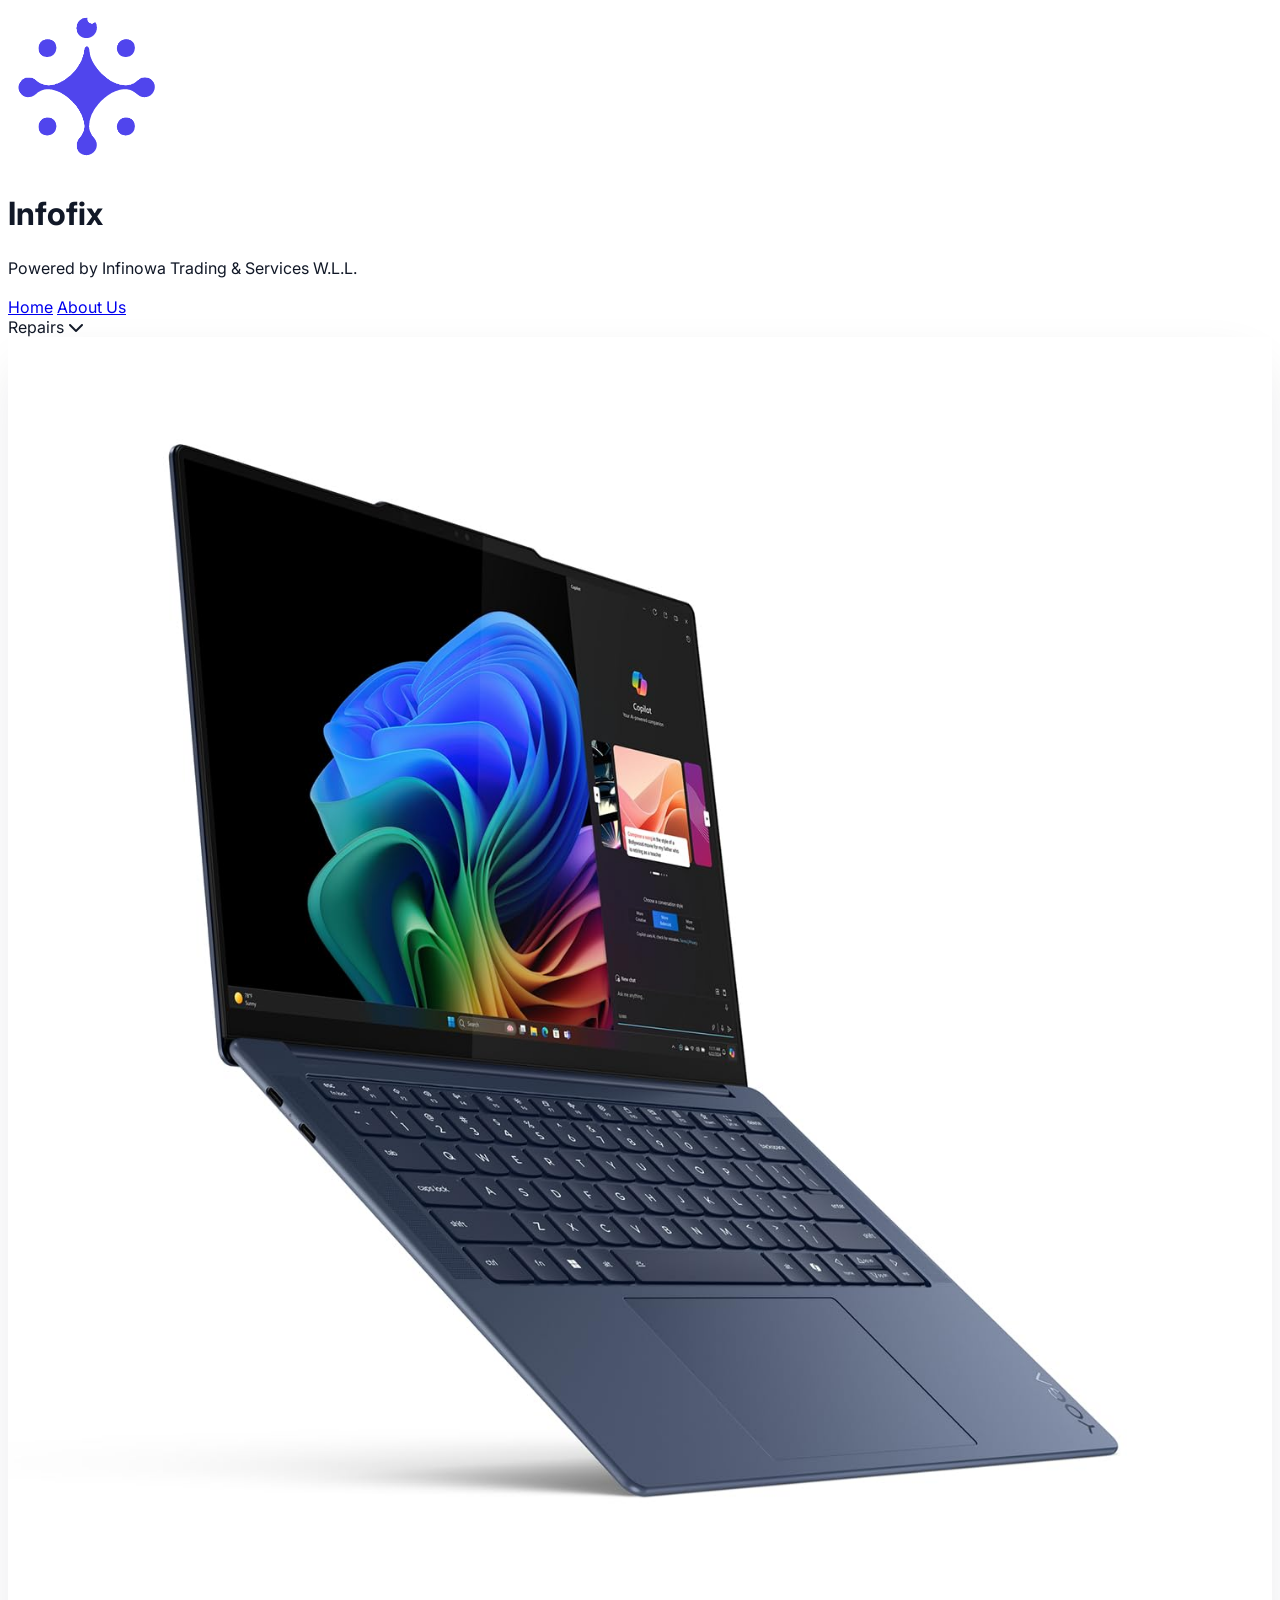
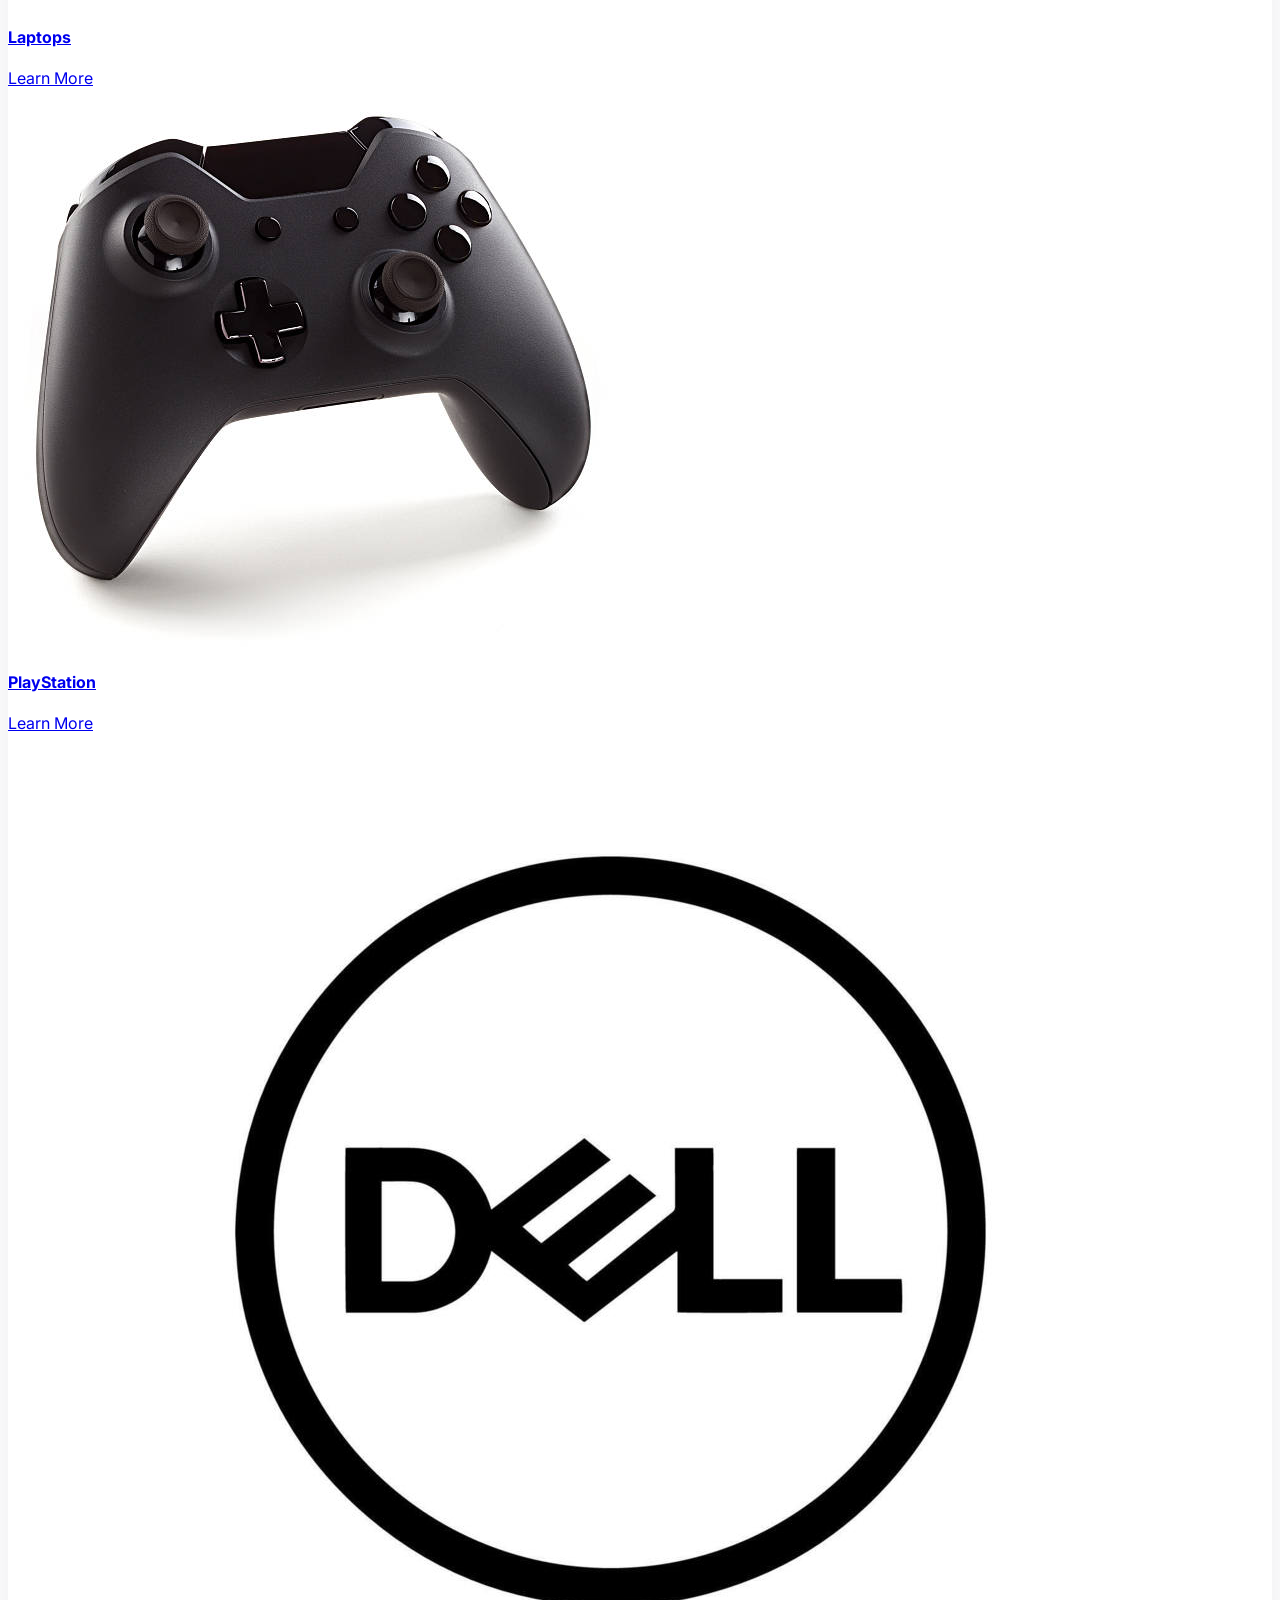
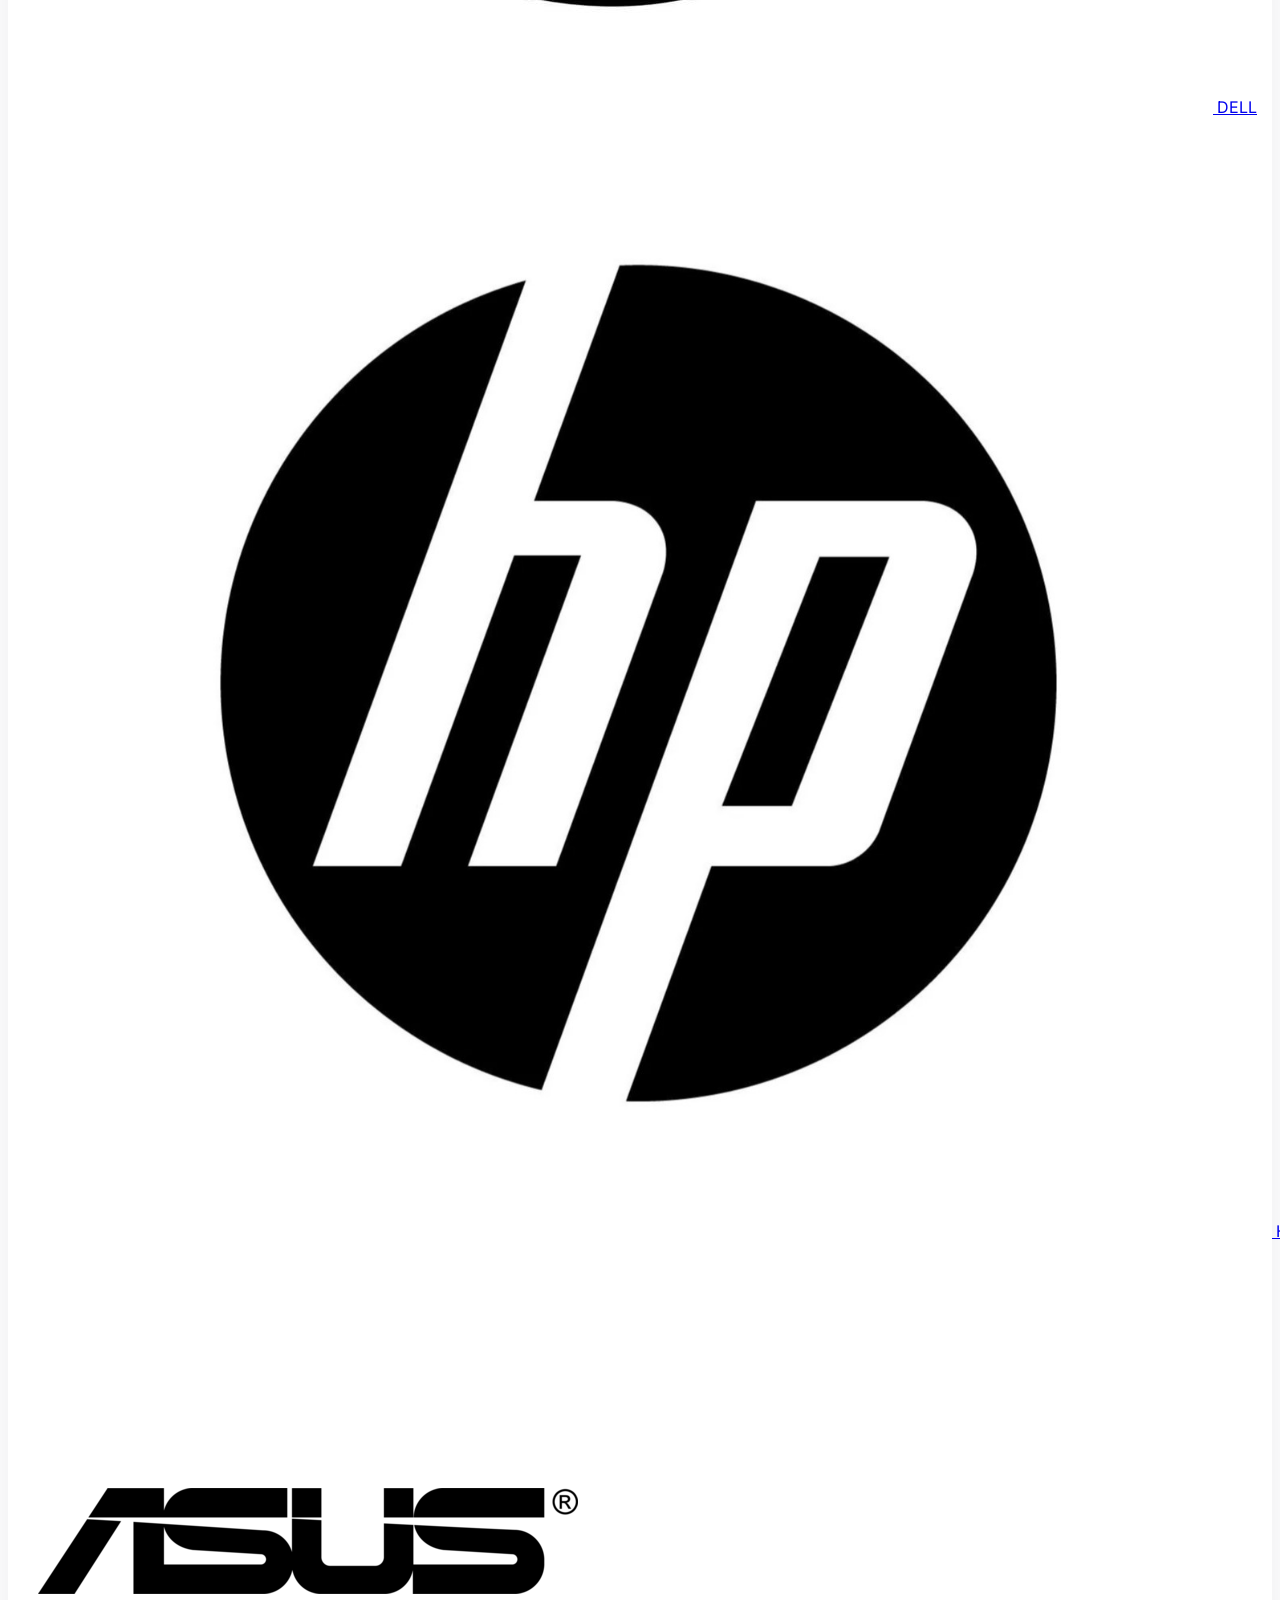
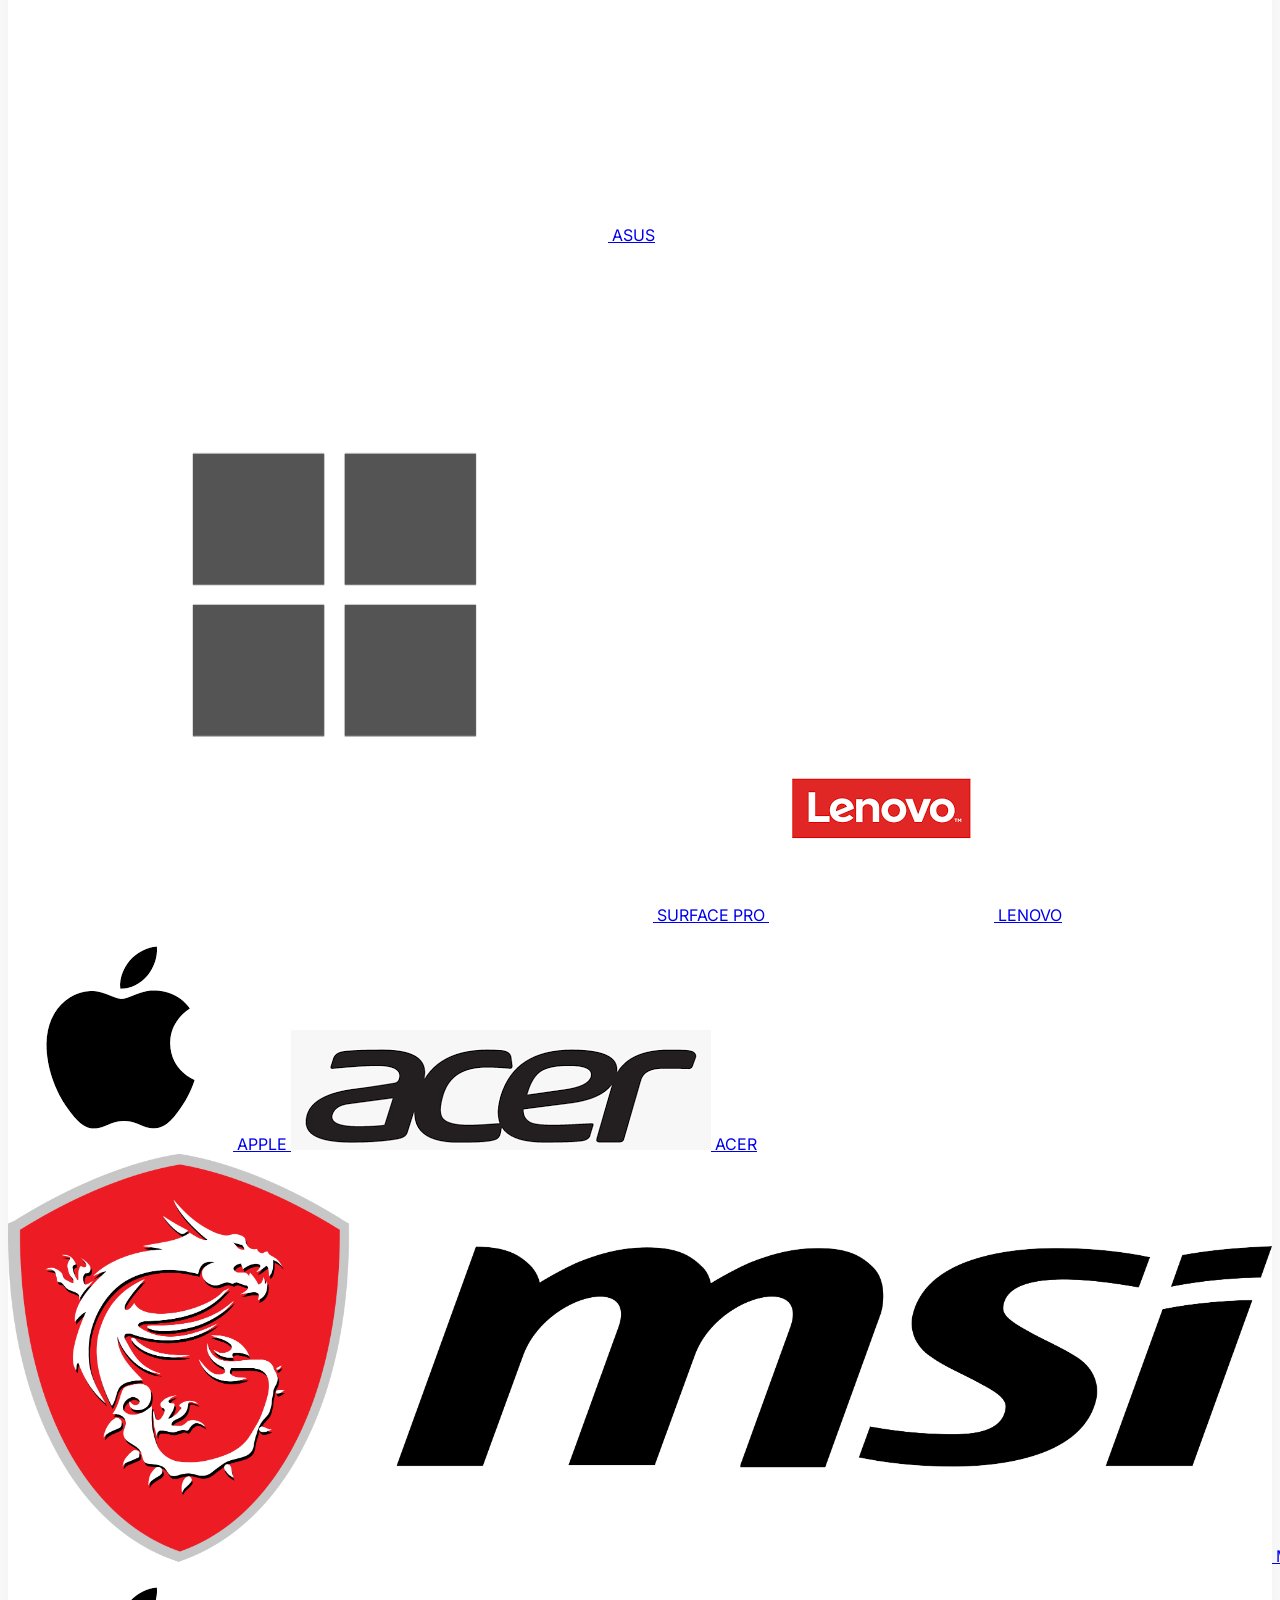
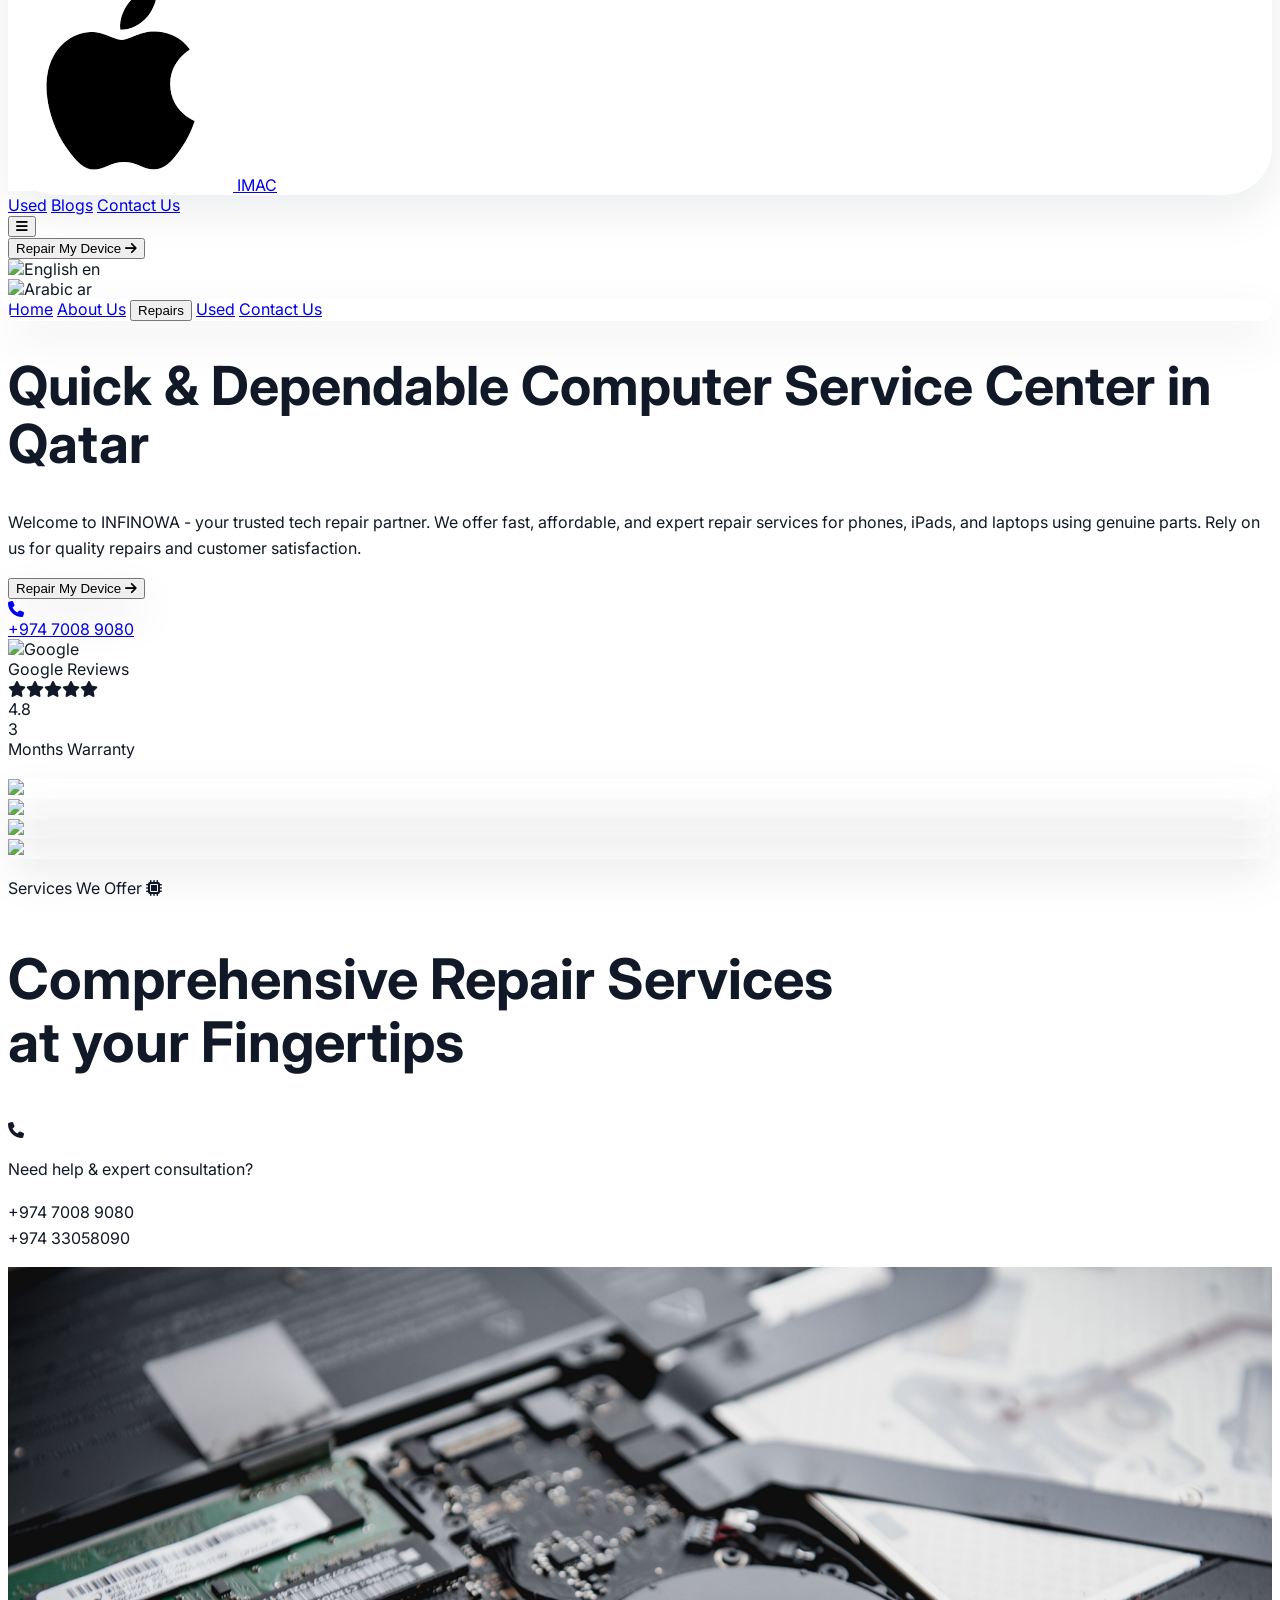
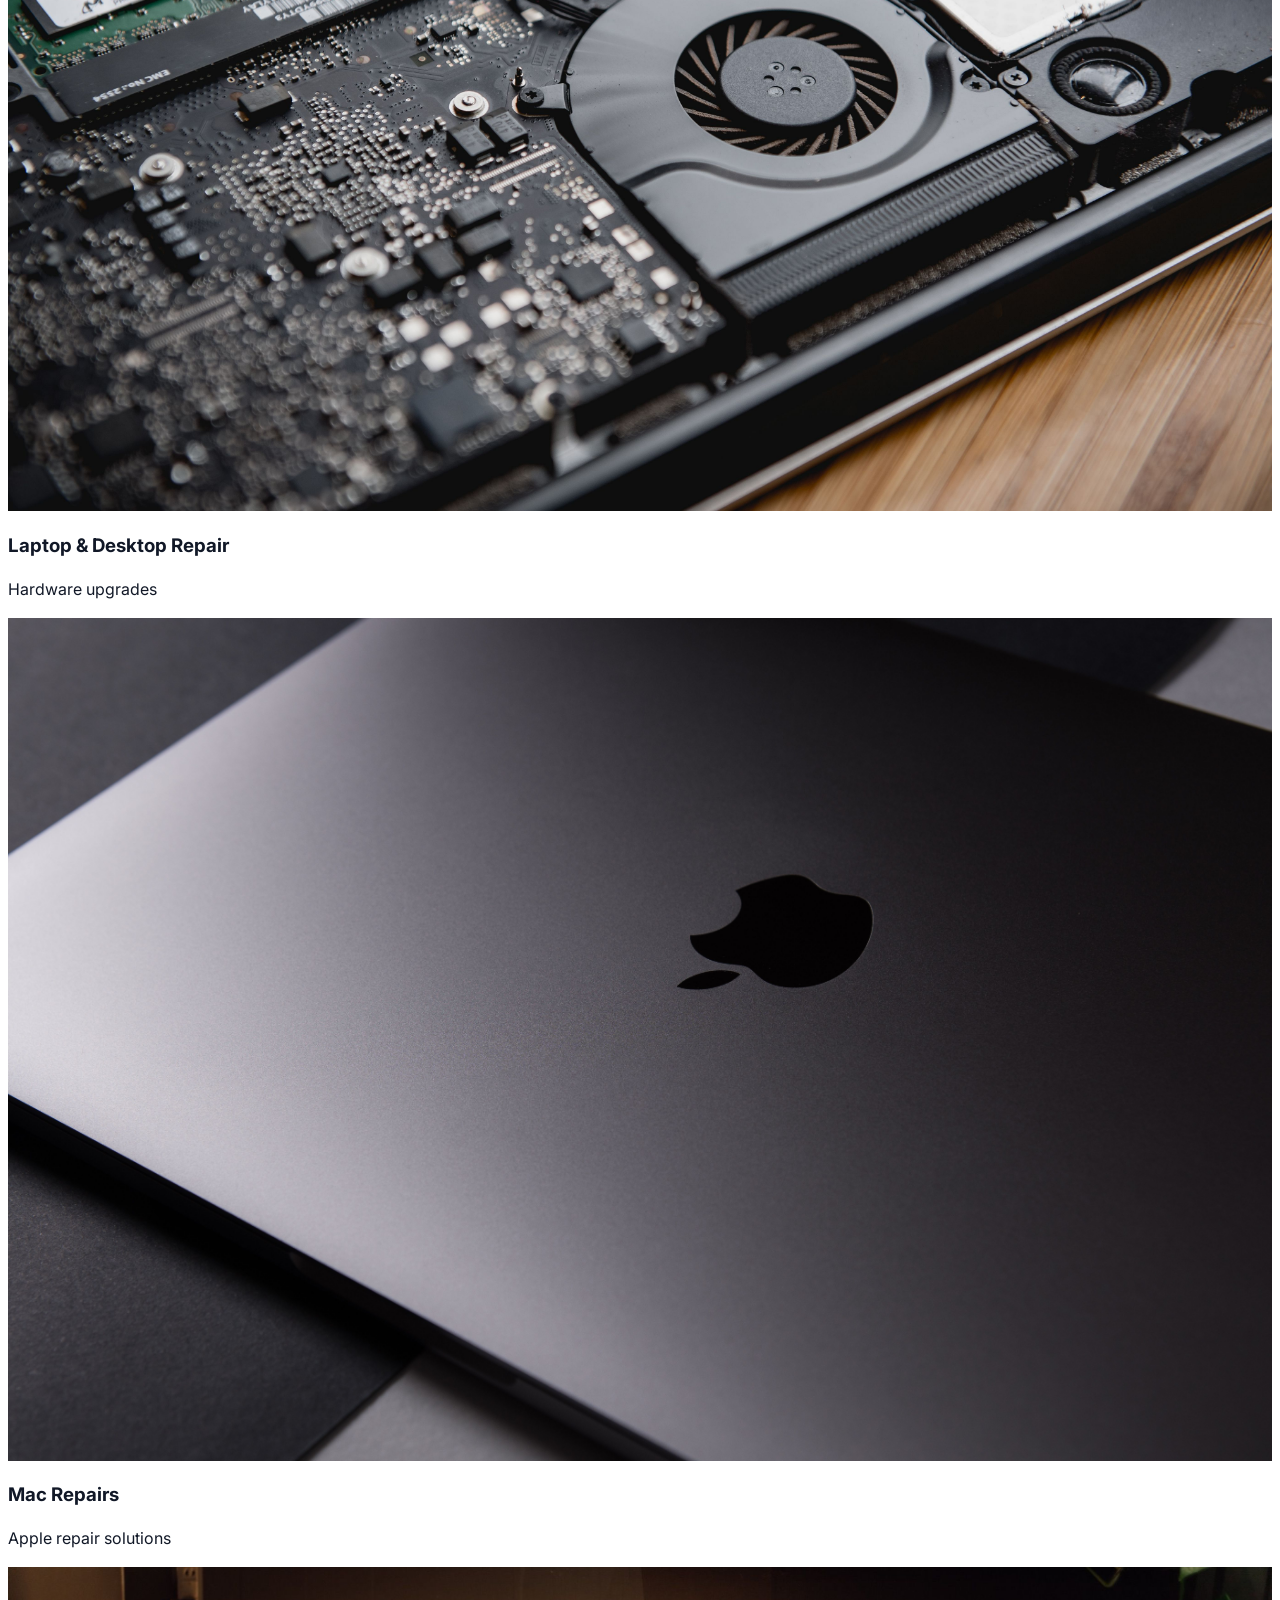
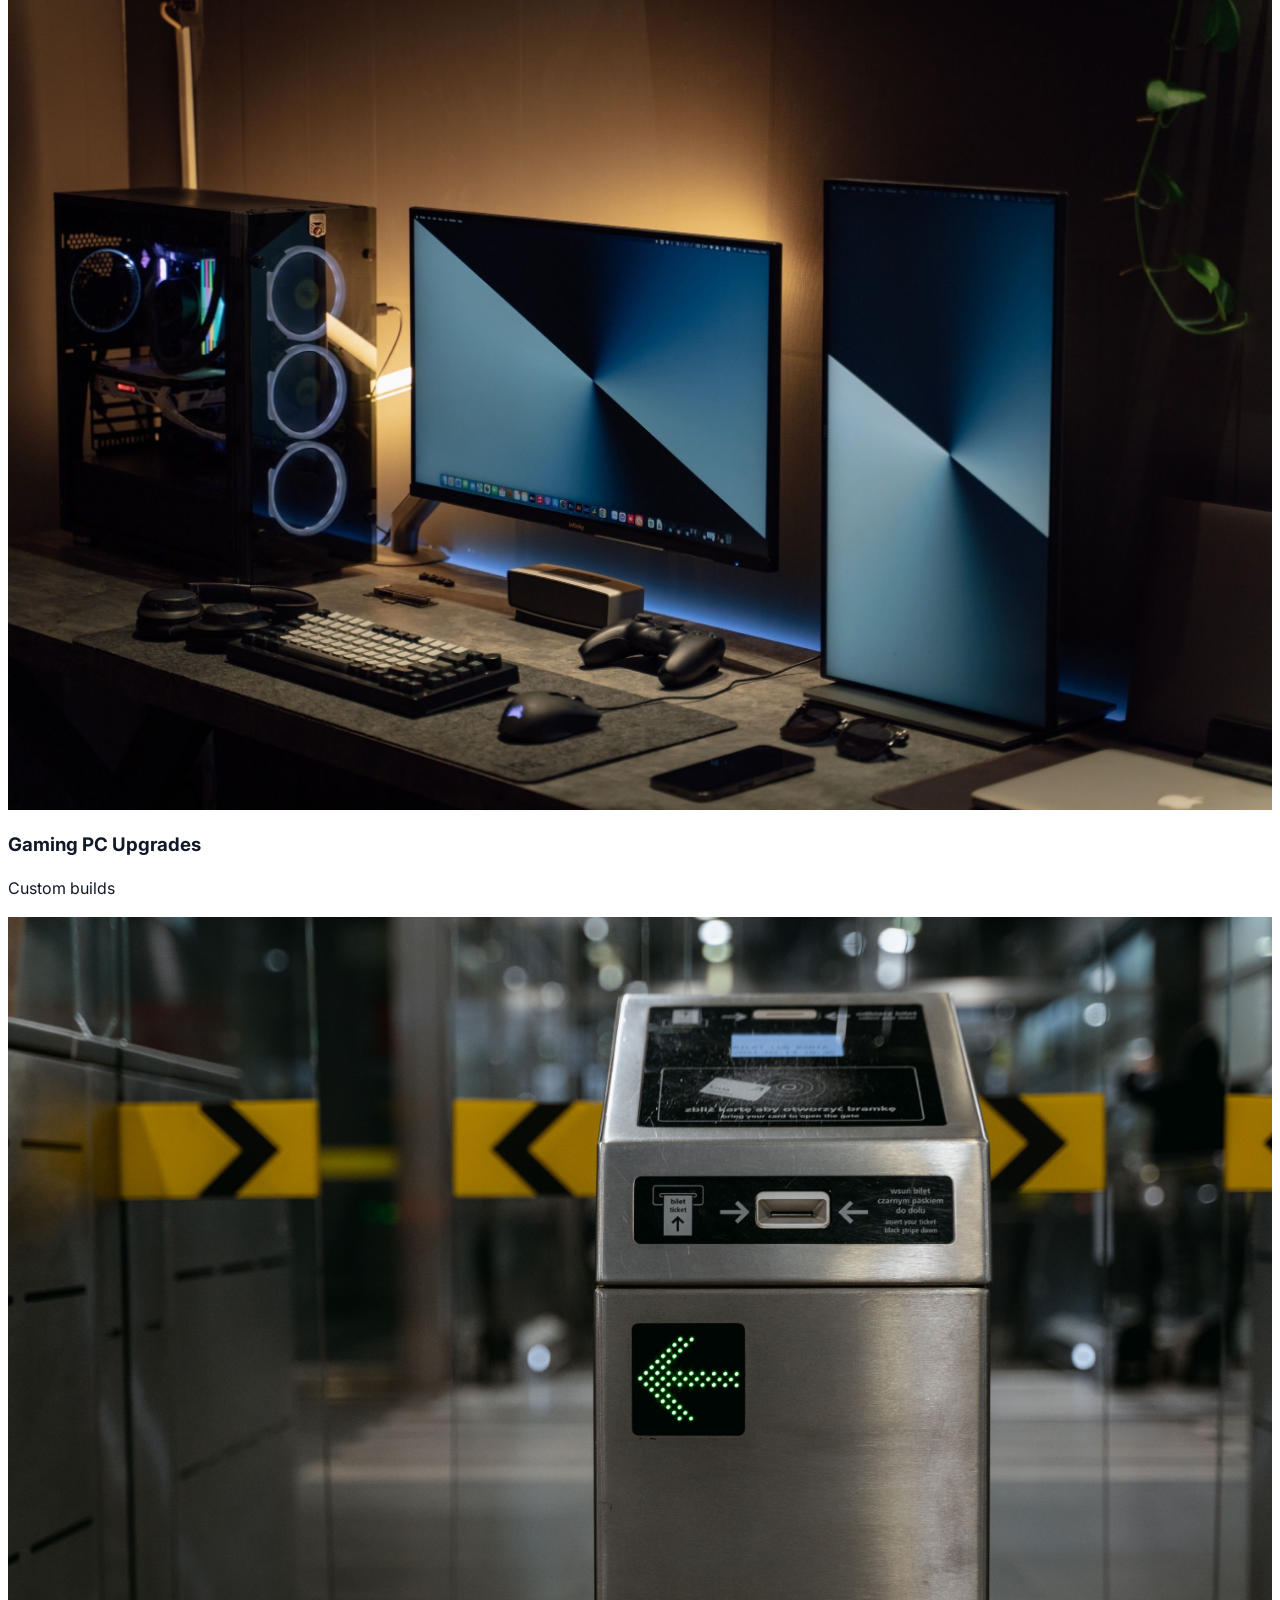
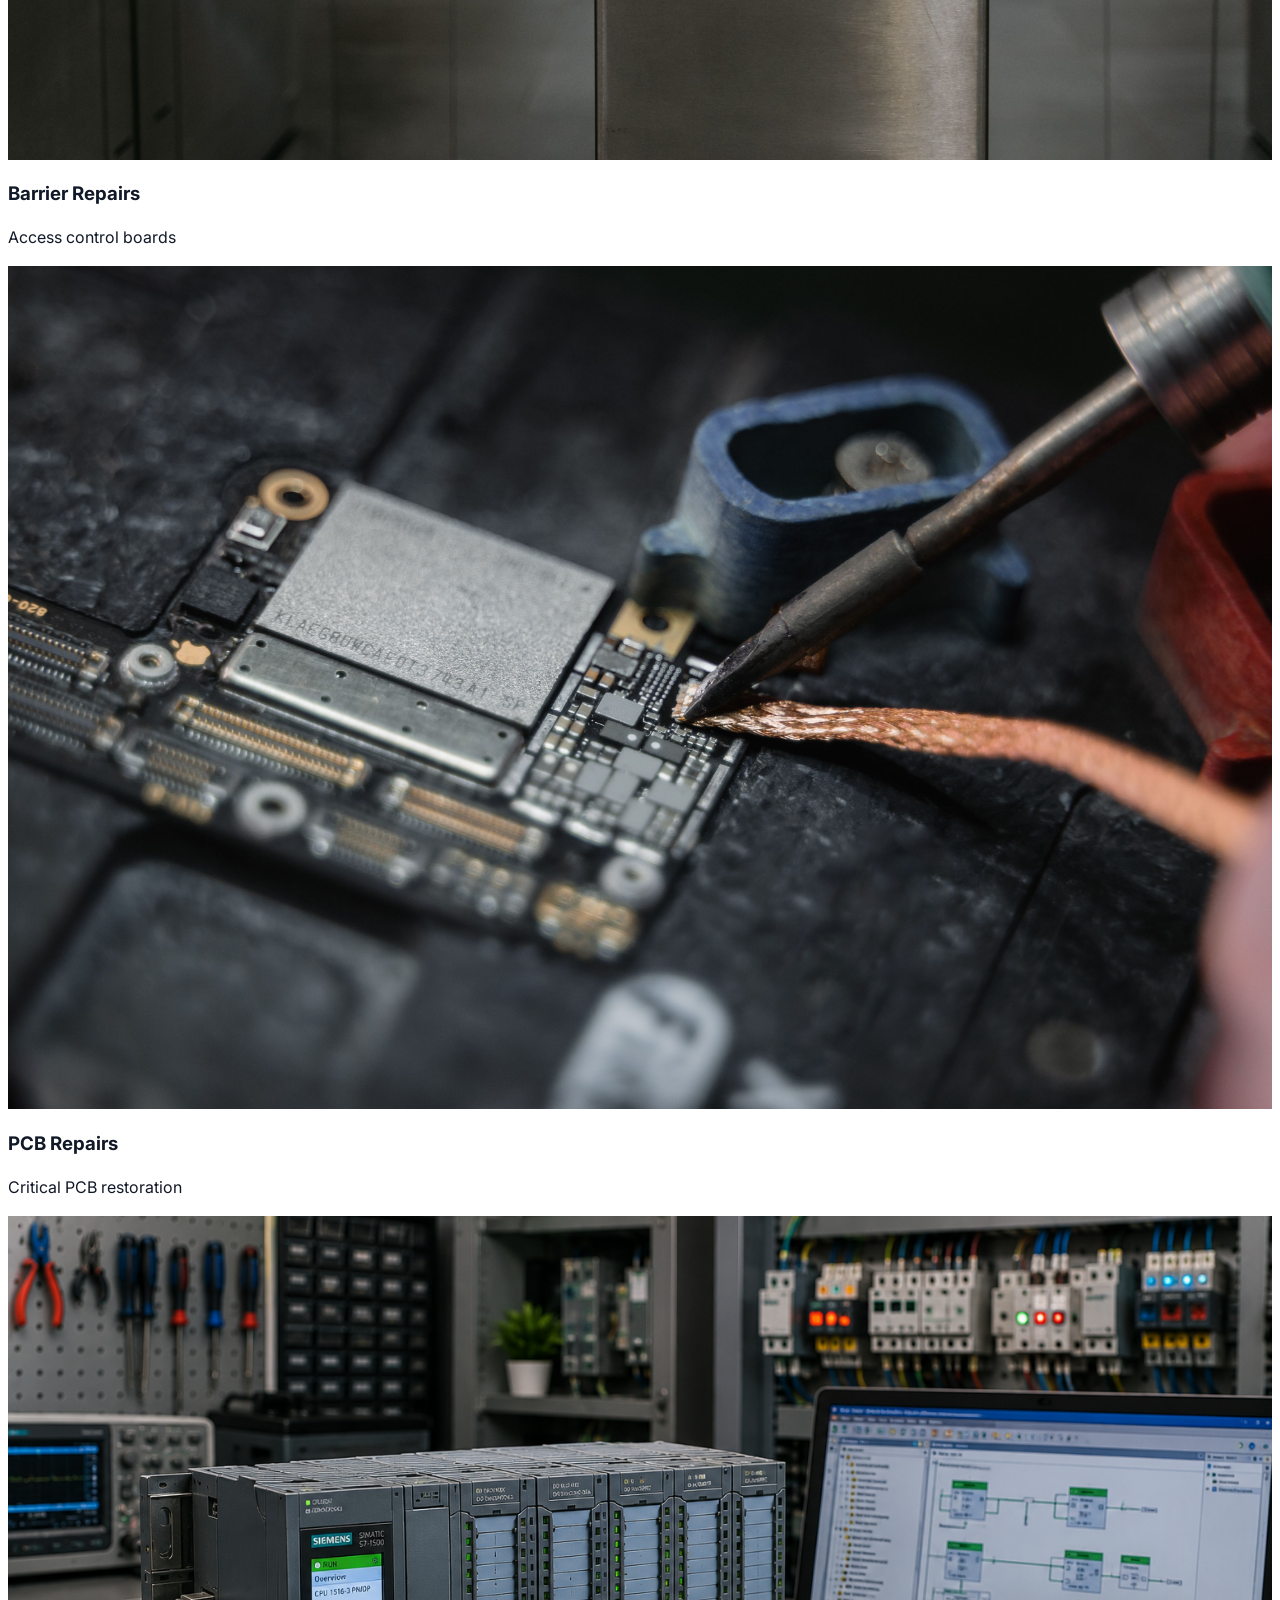
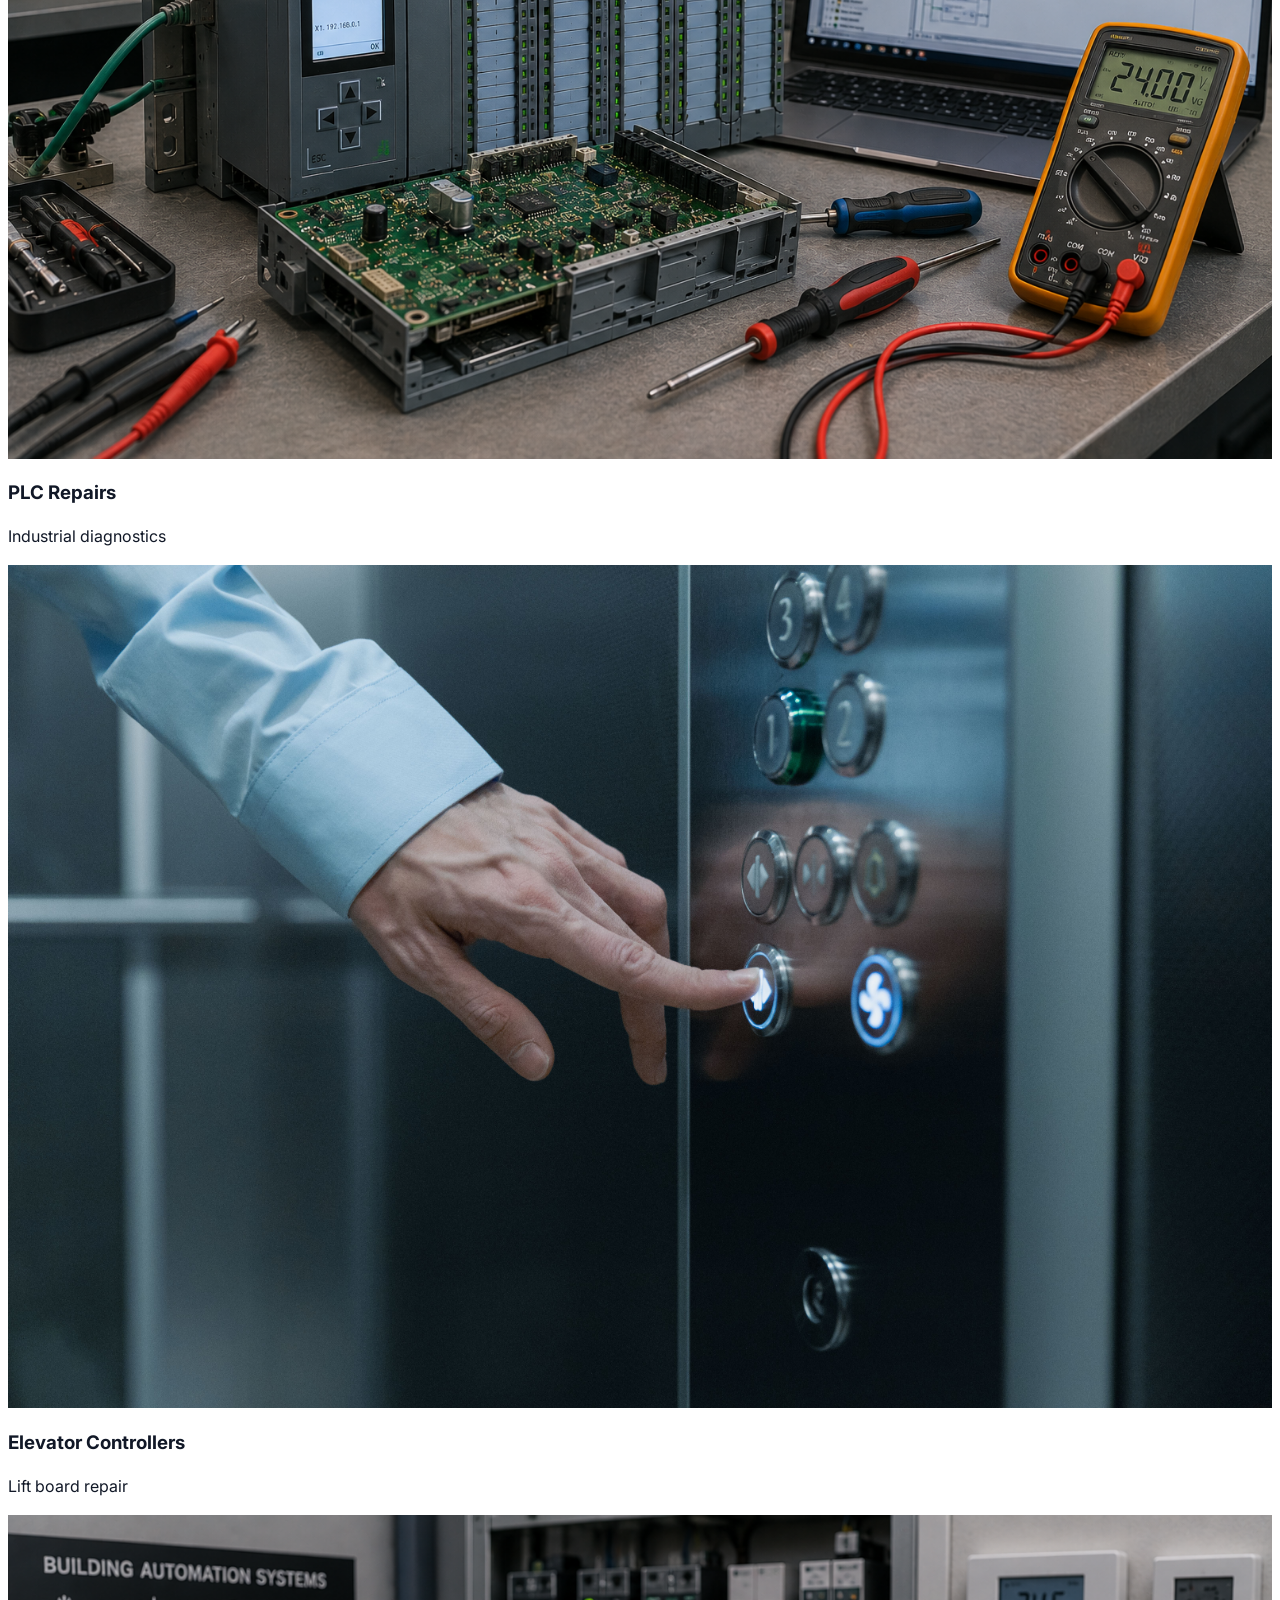
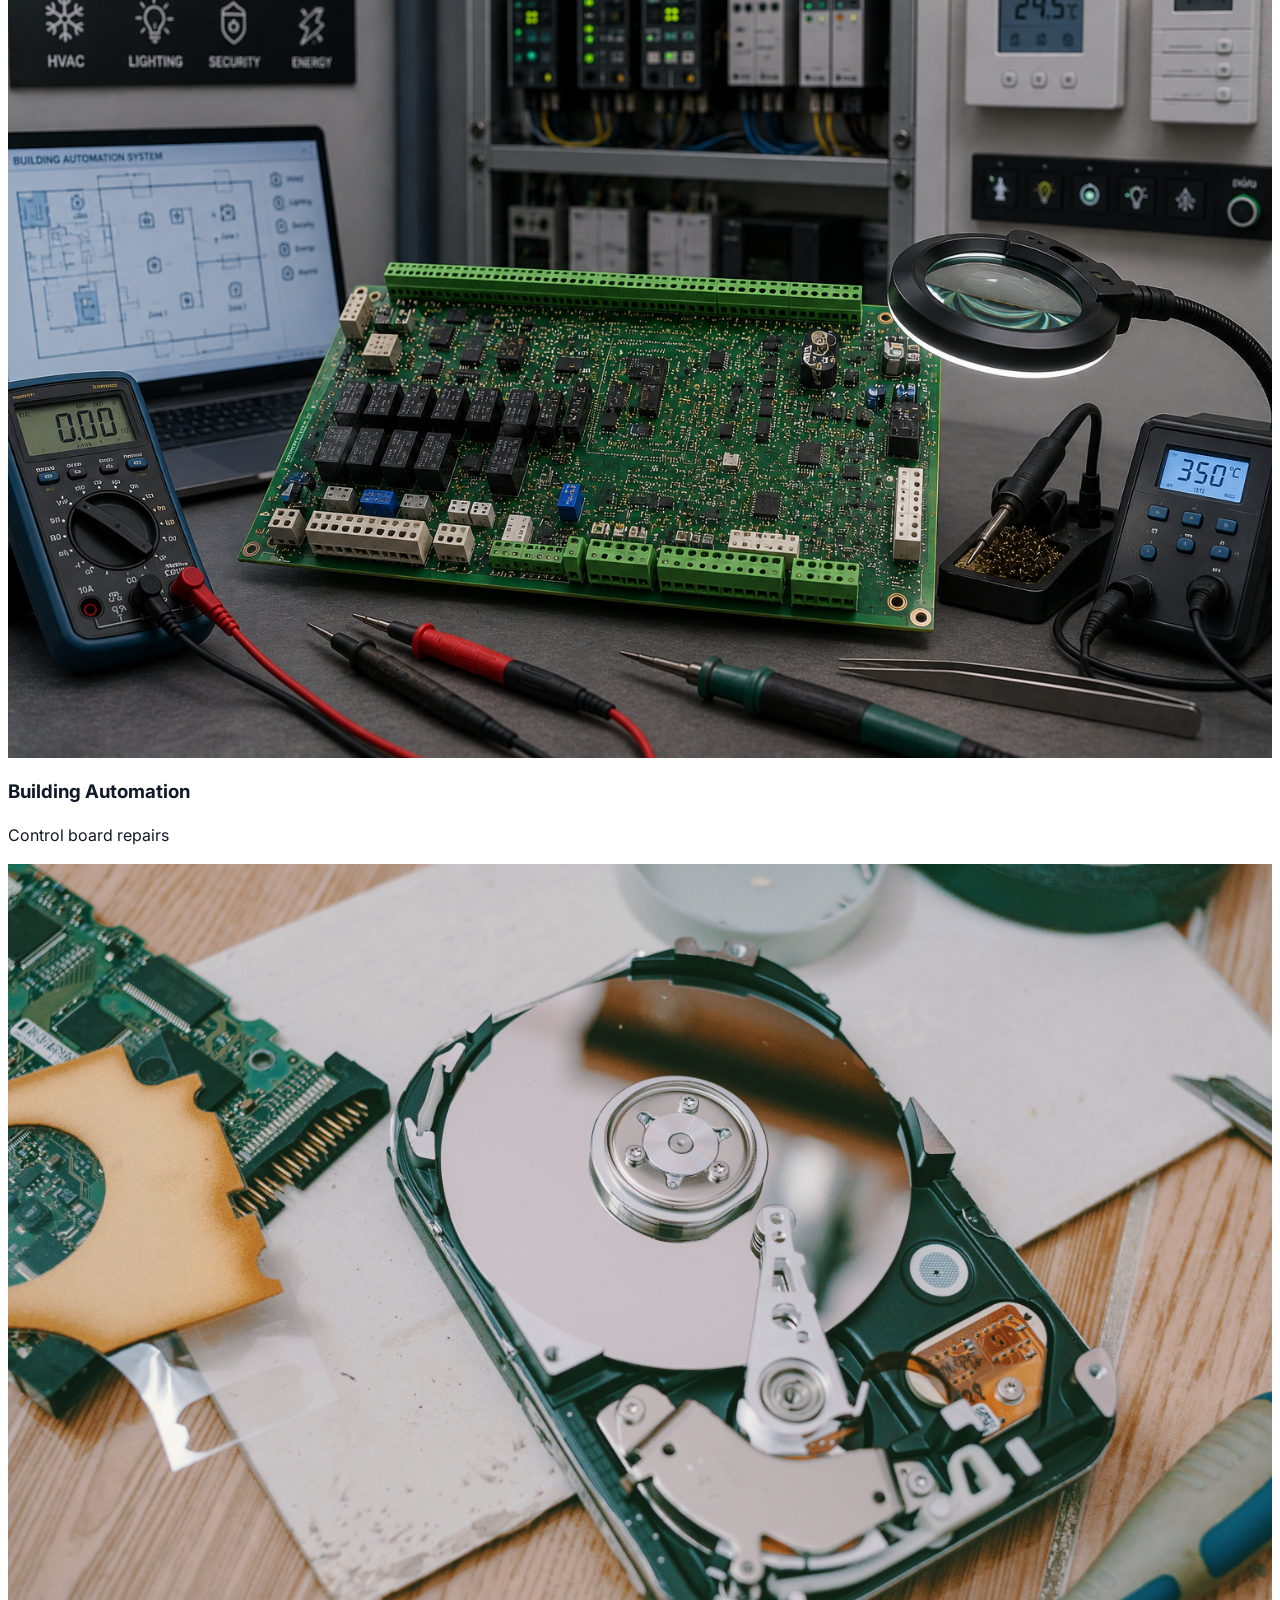
==== index.html @ c25133d2 "after the correction documents" ====
<!DOCTYPE html>
<html lang="en">
<head>
    <link href="https://fonts.googleapis.com/css2?family=Poppins:wght@300;400;500;600;700&display=swap" rel="stylesheet">
    <meta charset="UTF-8">
    <meta name="viewport" content="width=device-width, initial-scale=1.0">
    <title>INFINOWA - Tech Repair Solutions in Qatar</title>
    <script src="https://cdn.tailwindcss.com"></script>
    <link rel="stylesheet" href="https://cdnjs.cloudflare.com/ajax/libs/font-awesome/6.4.0/css/all.min.css">
    <link href="https://fonts.googleapis.com/css2?family=Inter:wght@300;400;600;700;800&display=swap" rel="stylesheet">
    <link rel="icon" type="image/png" href="image/logo.png">
    <script>
        tailwind.config = {
            theme: {
                extend: {
                    colors: {
                        primary: '#4F46E5', // Indigo
                        dark: '#111827',    // Slate Dark
                    }
                }
            }
        }
    </script>
    <style>
        body {
            font-family: 'Inter', sans-serif;
            color: #111827;
            scroll-behavior: smooth;
        }
        .btn-hover:hover {
            filter: brightness(1.1);
            transform: translateY(-1px);
        }
        /* Custom curve for the process section */
        .process-line {
            position: absolute;
            width: 100%;
            height: 100px;
            z-index: -1;
        }
        .faq-item:hover .faq-icon {
            transform: rotate(180deg);
        }
        .faq-icon {
            transition: transform 0.3s ease;
        }
    </style>
    <link rel="stylesheet" href="responsive.css">
</head>
<body class="bg-white overflow-x-hidden">

    <!-- Navigation -->
    <header class="w-full py-4 px-6 md:px-12 flex items-center justify-between bg-white sticky top-0 z-50 shadow-sm">
        <div class="flex items-center">
            <div class="flex items-center gap-2">
        <!-- Logo Image -->
        <img 
            src="image/logo.png" 
            alt="INFINOWA Logo" 
            class="w-16 h-16 object-contain"
        />
<div class="flex flex-col">
    <h1 class="font-[Poppins] text-[42px] font-semibold tracking-[-1px] text-slate-900 leading-none">
        Infofix
    </h1>
    <p class="font-[Poppins] text-xs text-slate-500 mt-1">
        Powered by Infinowa Trading & Services W.L.L.
    </p>
</div>
            </div>
        </div>

        <nav class="hidden lg:flex items-center space-x-8 font-semibold text-sm uppercase text-slate-600">
            <a href="#" class="hover:text-primary transition-colors">Home</a>
            <a href="about.html" class="hover:text-primary transition-colors">About Us</a>
            <div class="relative group cursor-pointer">
                <span class="hover:text-primary transition-colors">Repairs <i class="fa-solid fa-chevron-down text-[10px] ml-1"></i></span>
            </div>
            <a href="used.html" class="hover:text-primary transition-colors">Used</a>
            <a href="blog.html" class="hover:text-primary transition-colors">Blogs</a>
            <a href="contact.html" class="hover:text-primary transition-colors">Contact Us</a>
        </nav>

        <div class="flex items-center space-x-4">
            <button class="bg-primary text-white px-6 py-2.5 rounded-full font-bold text-sm btn-hover transition-all flex items-center shadow-lg shadow-indigo-100">
                Repair My Device <i class="fa-solid fa-arrow-right ml-2 text-xs"></i>
            </button>
            <div class="hidden sm:flex items-center space-x-3 text-xs font-bold border-l pl-4">
                <div class="flex flex-col items-center cursor-pointer">
                    <img src="https://flagcdn.com/w20/gb.png" alt="English" class="w-5 h-3 object-cover rounded-sm">
                    <span class="mt-1 text-dark">en</span>
                </div>
                <div class="flex flex-col items-center cursor-pointer opacity-40">
                    <img src="https://flagcdn.com/w20/qa.png" alt="Arabic" class="w-5 h-3 object-cover rounded-sm">
                    <span class="mt-1 text-dark">ar</span>
                </div>
            </div>
        </div>
    </header>

    <!-- Hero Section -->
    <main class="max-w-7xl mx-auto px-6 md:px-12 py-12 md:py-15 flex flex-col lg:flex-row items-center gap-12 border-b border-slate-100">
        <div class="w-full lg:w-1/2 space-y-8">
            <h1 class="text-5xl md:text-6xl font-extrabold leading-[1.1] tracking-tight text-dark">
                Quick & <span class="text-primary">Dependable</span> 
                Computer Service Center in Qatar 
                <span class="text-primary"></span>
            </h1>
            <p class="text-slate-500 text-lg leading-relaxed max-w-xl">
                Welcome to INFINOWA - your trusted tech repair partner. We offer fast, affordable, and expert repair services for phones, iPads, and laptops using genuine parts. Rely on us for quality repairs and customer satisfaction.
            </p>
           <div class="hero-buttons flex flex-wrap items-center gap-4">
                <button class="bg-primary text-white px-8 py-4 rounded-full font-bold text-lg btn-hover transition-all flex items-center shadow-xl shadow-indigo-200">
                    Repair My Device <i class="fa-solid fa-arrow-right ml-3 text-sm"></i>
                </button>
                <a href="tel:++97470089080" class="flex items-center bg-slate-100 px-6 py-4 rounded-full font-bold text-lg hover:bg-slate-200 transition-colors text-dark">
                    <div class="w-10 h-10 bg-white rounded-full flex items-center justify-center mr-3 shadow-sm">
                        <i class="fa-solid fa-phone text-primary text-sm"></i>
                    </div>
                    +974 7008 9080
                </a>
            </div>
           <div class="hero-badges flex flex-wrap items-center gap-8 pt-4">
                <div class="flex items-center gap-3">
                    <img src="https://upload.wikimedia.org/wikipedia/commons/c/c1/Google_%22G%22_logo.svg" alt="Google" class="w-10 h-10">
                    <div>
                        <div class="text-xs font-bold text-slate-400 uppercase tracking-wider">Google Reviews</div>
                        <div class="flex items-center gap-1">
                            <div class="flex text-primary text-sm">
                                <i class="fa-solid fa-star"></i><i class="fa-solid fa-star"></i><i class="fa-solid fa-star"></i><i class="fa-solid fa-star"></i><i class="fa-solid fa-star"></i>
                            </div>
                            <span class="font-bold text-dark ml-1">4.8</span>
                        </div>
                    </div>
                </div>
                <div class="flex items-center bg-dark rounded-full overflow-hidden border-2 border-primary">
                    <div class="warranty-number bg-primary px-4 py-2 flex items-center">
                        <span class="text-white font-black text-2xl italic">3</span>
                    </div>
                    <div class="px-4 py-2 flex items-center gap-2">
                        <div class="flex flex-col">
                            <span class="text-primary text-[10px] font-bold uppercase leading-none tracking-widest">Months</span>
                            <span class="text-white text-sm font-black uppercase leading-none tracking-tighter">Warranty</span>
                        </div>
                        <i class="fa-solid fa-shield-check text-primary ml-1"></i>
                    </div>
                </div>
            </div>
        </div>
        <div class="w-full lg:w-1/2 grid grid-cols-2 gap-4 h-[500px] md:h-[600px]">
            <div class="space-y-4 flex flex-col h-full">
                <div class="h-1/3 w-full rounded-[2.5rem] overflow-hidden shadow-2xl border-4 border-white">
                    <img src="https://images.unsplash.com/photo-1597733336794-12d05021d510?auto=format&fit=crop&q=80&w=600" class="w-full h-full object-cover">
                </div>
                <div class="h-2/3 w-full rounded-[2.5rem] overflow-hidden shadow-2xl border-4 border-white">
                    <img src="https://images.unsplash.com/photo-1581092160562-40aa08e78837?auto=format&fit=crop&q=80&w=600" class="w-full h-full object-cover">
                </div>
            </div>
            <div class="space-y-4 flex flex-col h-full pt-12">
                <div class="h-2/3 w-full rounded-[2.5rem] overflow-hidden shadow-2xl border-4 border-white">
                    <img src="https://images.unsplash.com/photo-1620283085439-39620a1e21c4?auto=format&fit=crop&q=80&w=600" class="w-full h-full object-cover">
                </div>
                <div class="h-1/3 w-full rounded-[2.5rem] overflow-hidden shadow-2xl border-4 border-white">
                     <img src="https://images.unsplash.com/photo-1517245386807-bb43f82c33c4?q=80&w=1170&auto=format&fit=crop&ixlib=rb-4.1.0&ixid=M3wxMjA3fDB8MHxwaG90by1wYWdlfHx8fGVufDB8fHx8fA%3D%3Dauto=format&fit=crop&q=80&w=600" class="w-full h-full object-cover">
                </div>
            </div>
        </div>
    </main>



    
    


<div class="flex flex-col md:flex-row justify-between items-start md:items-end mb-20 gap-6"></div>













<section class="py-16 px-6 max-w-7xl mx-auto">
    

     <div class="flex flex-col md:flex-row justify-between items-start md:items-end mb-12 gap-6">
            <div>
                <p class="text-slate-500 font-bold uppercase tracking-widest text-xs mb-2 flex items-center gap-2">
                    Services We Offer <i class="fa-solid fa-microchip text-primary"></i>
                </p>
                <h2 class="text-4xl md:text-5xl font-extrabold text-dark leading-tight">
                    Comprehensive Repair Services<br>at your Fingertips
                </h2>
            </div>
            <div class="flex items-center gap-4 bg-slate-50 p-4 rounded-2xl">
                <div class="w-12 h-12 bg-primary rounded-full flex items-center justify-center text-white shadow-lg shadow-indigo-100">
                    <i class="fa-solid fa-phone"></i>
                </div>
                <div>
                    <p class="text-slate-400 text-xs font-bold uppercase"> Need help & expert consultation?</p>
                    <p class="text-dark font-extrabold text-lg">+974 7008 9080 <br> +974 33058090</p>
                </div>
            </div>
        </div>


<div class="flex flex-col md:flex-row justify-between items-start md:items-end mb-20 gap-6"></div>
        

  <div class="flex gap-3 items-center justify-center">

    <!-- Col 1: 3 wide landscape cards stacked -->
    <div class="flex flex-col gap-3 w-48 shrink-0">
      <div class="relative overflow-hidden rounded-[1.2rem] h-24 cursor-pointer group"
           onclick="openModal('Laptop & Desktop Repair', 'We handle all types of laptop and desktop repairs including hardware upgrades, RAM and SSD replacements, screen repairs, and full performance optimization.', 'image/lapr.jpg')">
        <img src="image/lapr.jpg" class="w-full h-full object-cover group-hover:scale-105 transition duration-500">
        <div class="absolute inset-0 bg-gradient-to-t from-black/65 to-transparent"></div>
        <div class="absolute bottom-0 left-0 right-0 p-3 text-white">
          <h3 class="font-medium text-xs">Laptop & Desktop Repair</h3>
          <p class="text-[10px] text-white/70 mt-0.5">Hardware upgrades</p>
        </div>
      </div>
      <div class="relative overflow-hidden rounded-[1.2rem] h-24 cursor-pointer group"
           onclick="openModal('Mac Repairs', 'Specialized Apple repair solutions including logic board, display, and battery replacements for all Mac models.', 'image/mac3.jpg')">
        <img src="image/mac3.jpg" class="w-full h-full object-cover group-hover:scale-105 transition duration-500">
        <div class="absolute inset-0 bg-gradient-to-t from-black/65 to-transparent"></div>
        <div class="absolute bottom-0 left-0 right-0 p-3 text-white">
          <h3 class="font-medium text-xs">Mac Repairs</h3>
          <p class="text-[10px] text-white/70 mt-0.5">Apple repair solutions</p>
        </div>
      </div>
      <div class="relative overflow-hidden rounded-[1.2rem] h-24 cursor-pointer group"
           onclick="openModal('Gaming PC Upgrades', 'Custom builds and high-performance upgrades tailored for gaming enthusiasts and competitive players.', 'image/game7.jpg')">
        <img src="image/game7.jpg" class="w-full h-full object-cover group-hover:scale-105 transition duration-500">
        <div class="absolute inset-0 bg-gradient-to-t from-black/65 to-transparent"></div>
        <div class="absolute bottom-0 left-0 right-0 p-3 text-white">
          <h3 class="font-medium text-xs">Gaming PC Upgrades</h3>
          <p class="text-[10px] text-white/70 mt-0.5">Custom builds</p>
        </div>
      </div>
    </div>

    <!-- Col 2: single portrait, medium height -->
    <div class="shrink-0 w-36">
      <div class="relative overflow-hidden rounded-[1.5rem] h-64 cursor-pointer group"
           onclick="openModal('Barrier Repairs', 'Access control motherboard and gate barrier repairs for parking systems, toll booths, and security installations.', 'image/barrier.jpg')">
        <img src="image/barrier.jpg" class="w-full h-full object-cover group-hover:scale-105 transition duration-500">
        <div class="absolute inset-0 bg-gradient-to-t from-black/65 to-transparent"></div>
        <div class="absolute bottom-0 left-0 right-0 p-4 text-white">
          <h3 class="font-medium text-sm">Barrier Repairs</h3>
          <p class="text-xs text-white/70 mt-0.5">Access control boards</p>
        </div>
      </div>
    </div>

    <!-- Col 3: single portrait, tallest -->
    <div class="shrink-0 w-40">
      <div class="relative overflow-hidden rounded-[1.5rem] h-80 cursor-pointer group"
           onclick="openModal('PCB Repairs', 'Expert restoration of critical PCB systems across consumer electronics, medical devices, and industrial equipment.', 'image/pcbcomp.jpg')">
        <img src="image/pcbcomp.jpg" class="w-full h-full object-cover group-hover:scale-105 transition duration-500">
        <div class="absolute inset-0 bg-gradient-to-t from-black/65 to-transparent"></div>
        <div class="absolute bottom-0 left-0 right-0 p-4 text-white">
          <h3 class="font-medium text-sm">PCB Repairs</h3>
          <p class="text-xs text-white/70 mt-0.5">Critical PCB restoration</p>
        </div>
      </div>
    </div>

    <!-- Col 4: single portrait, tallest -->
    <div class="shrink-0 w-40">
      <div class="relative overflow-hidden rounded-[1.5rem] h-80 cursor-pointer group"
           onclick="openModal('PLC Repairs', 'Industrial controller diagnostics and full PLC restoration services for manufacturing and automation systems.', 'image/plcindustry.png')">
        <img src="image/plcindustry.png" class="w-full h-full object-cover group-hover:scale-105 transition duration-500">
        <div class="absolute inset-0 bg-gradient-to-t from-black/65 to-transparent"></div>
        <div class="absolute bottom-0 left-0 right-0 p-4 text-white">
          <h3 class="font-medium text-sm">PLC Repairs</h3>
          <p class="text-xs text-white/70 mt-0.5">Industrial diagnostics</p>
        </div>
      </div>
    </div>

    <!-- Col 5: single portrait, medium height -->
    <div class="shrink-0 w-36">
      <div class="relative overflow-hidden rounded-[1.5rem] h-64 cursor-pointer group"
           onclick="openModal('Elevator Controllers', 'Lift board and elevator controller repair services for commercial and residential buildings of all sizes.', 'image/elavator.jpg')">
        <img src="image/elavator.jpg" class="w-full h-full object-cover group-hover:scale-105 transition duration-500">
        <div class="absolute inset-0 bg-gradient-to-t from-black/65 to-transparent"></div>
        <div class="absolute bottom-0 left-0 right-0 p-4 text-white">
          <h3 class="font-medium text-sm">Elevator Controllers</h3>
          <p class="text-xs text-white/70 mt-0.5">Lift board repair</p>
        </div>
      </div>
    </div>

    <!-- Col 6: 3 wide landscape cards stacked -->
    <div class="flex flex-col gap-3 w-48 shrink-0">
      <div class="relative overflow-hidden rounded-[1.2rem] h-24 cursor-pointer group"
           onclick="openModal('Building Automation', 'PCB and control board repairs for HVAC, lighting, and smart building automation systems used in commercial properties.', 'image/pcbauto.png')">
        <img src="image/pcbauto.png" class="w-full h-full object-cover group-hover:scale-105 transition duration-500">
        <div class="absolute inset-0 bg-gradient-to-t from-black/65 to-transparent"></div>
        <div class="absolute bottom-0 left-0 right-0 p-3 text-white">
          <h3 class="font-medium text-xs">Building Automation</h3>
          <p class="text-[10px] text-white/70 mt-0.5">Control board repairs</p>
        </div>
      </div>
      <div class="relative overflow-hidden rounded-[1.2rem] h-24 cursor-pointer group"
           onclick="openModal('Data Recovery', 'Recover critical business and personal data from damaged, corrupted, or failed hard drives and storage media.', 'image/recovery2.jpg')">
        <img src="image/recovery2.jpg" class="w-full h-full object-cover group-hover:scale-105 transition duration-500">
        <div class="absolute inset-0 bg-gradient-to-t from-black/65 to-transparent"></div>
        <div class="absolute bottom-0 left-0 right-0 p-3 text-white">
          <h3 class="font-medium text-xs">Data Recovery</h3>
          <p class="text-[10px] text-white/70 mt-0.5">Recover critical data</p>
        </div>
      </div>
      <div class="relative overflow-hidden rounded-[1.2rem] h-24 cursor-pointer group"
           onclick="openModal('Spare Parts', 'Quality electronic components and spare parts distribution for repairs and OEM replacements across all device types.', 'image/spare.png')">
        <img src="image/spare.png" class="w-full h-full object-cover group-hover:scale-105 transition duration-500">
        <div class="absolute inset-0 bg-gradient-to-t from-black/65 to-transparent"></div>
        <div class="absolute bottom-0 left-0 right-0 p-3 text-white">
          <h3 class="font-medium text-xs">Spare Parts</h3>
          <p class="text-[10px] text-white/70 mt-0.5">Components distribution</p>
        </div>
      </div>
    </div>

  </div>

  <!-- Heading below -->
  <div class="text-center mt-10">
    <span class="inline-block px-5 py-1.5 rounded-full border border-slate-200 text-xs font-medium text-slate-400 mb-4 tracking-widest uppercase">
      Services
    </span>
    <h2 class="text-4xl md:text-5xl font-extrabold text-slate-900 leading-tight">
      Comprehensive Repair Solutions
    </h2>
    <p class="text-slate-500 mt-3 max-w-2xl mx-auto text-lg">
      Trusted repair expertise for homes, businesses, and industrial environments.
    </p>
  </div>

</section>

<!-- Modal -->
<div id="serviceModal"
     class="hidden fixed inset-0 bg-black/55 backdrop-blur-sm z-50 flex items-center justify-center p-5"
     onclick="if(event.target===this) closeModal()">
  <div class="bg-white rounded-[1.5rem] overflow-hidden max-w-md w-full shadow-2xl">
    <div class="relative h-60 bg-slate-100">
      <img id="modalImg" src="" alt="" class="w-full h-full object-cover">
      <button onclick="closeModal()"
              class="absolute top-3 right-3 w-8 h-8 rounded-full bg-black/40 hover:bg-black/60 text-white flex items-center justify-center transition text-sm">
        ✕
      </button>
    </div>
    <div class="p-6">
      <span class="inline-block border border-slate-200 rounded-full px-3 py-1 text-[10px] text-slate-400 uppercase tracking-widest mb-3">Service</span>
      <h2 id="modalTitle" class="text-xl font-bold text-slate-900 mb-2"></h2>
      <p id="modalDesc" class="text-slate-500 text-sm leading-relaxed"></p>
    </div>
  </div>
</div>











    <!-- Services Section -->
    <section class="max-w-7xl mx-auto px-6 md:px-12 py-20">
        <div class="flex flex-col md:flex-row justify-between items-start md:items-end mb-12 gap-6">
            <div>
                <p class="text-slate-500 font-bold uppercase tracking-widest text-xs mb-2 flex items-center gap-2">
                    Services We Offer <i class="fa-solid fa-microchip text-primary"></i>
                </p>
                <h2 class="text-4xl md:text-5xl font-extrabold text-dark leading-tight">
                    Comprehensive Repair Services<br>at your Fingertips
                </h2>
            </div>
            <div class="flex items-center gap-4 bg-slate-50 p-4 rounded-2xl">
                <div class="w-12 h-12 bg-primary rounded-full flex items-center justify-center text-white shadow-lg shadow-indigo-100">
                    <i class="fa-solid fa-phone"></i>
                </div>
                <div>
                    <p class="text-slate-400 text-xs font-bold uppercase">Need Help?</p>
                    <p class="text-dark font-extrabold text-lg">+974 7008 9080</p>
                </div>
            </div>
        </div>

        <div class="grid grid-cols-1 md:grid-cols-3 gap-8">

<!-- Laptop & Desktop Repair Card -->
<div class="bg-white rounded-[2rem] p-6 shadow-xl border border-slate-100 group hover:border-primary transition-all">
    <div class="h-64 rounded-2xl overflow-hidden mb-6 bg-slate-100">
        <img src="image/lapr.jpg?auto=format&fit=crop&q=80&w=600"
             class="w-full h-full object-cover group-hover:scale-105 transition-transform">
    </div>

    <h3 class="text-2xl font-extrabold text-dark mb-4">
        Laptop & Desktop Repair Services
    </h3>

    <p class="text-slate-500 text-sm leading-relaxed mb-6">
        Professional diagnosis and repair services for laptops and desktop computers, including upgrades, hardware replacement, and performance optimization.
    </p>

    <a href="#" class="text-primary font-bold flex items-center gap-2 hover:gap-4 transition-all">
        Explore Service <i class="fa-solid fa-arrow-right"></i>
    </a>
</div>
<!-- Mac Repair Card -->
<div class="bg-white rounded-[2rem] p-6 shadow-xl border border-slate-100 group hover:border-primary transition-all">
    <div class="h-64 rounded-2xl overflow-hidden mb-6 bg-slate-100">
        <img src="image/mac3.jpg?auto=format&fit=crop&q=80&w=600"
             class="w-full h-full object-cover group-hover:scale-105 transition-transform">
    </div>

    <h3 class="text-2xl font-extrabold text-dark mb-4">
        MacBook, iMac & Mac Pro Repairs
    </h3>

    <p class="text-slate-500 text-sm leading-relaxed mb-6">
        Specialized repair solutions for Apple devices including screen replacement, logic board repair, battery replacement, and software troubleshooting.
    </p>

    <a href="#" class="text-primary font-bold flex items-center gap-2 hover:gap-4 transition-all">
        Explore Service <i class="fa-solid fa-arrow-right"></i>
    </a>
</div>
<!-- Gaming PC Card -->
<div class="bg-white rounded-[2rem] p-6 shadow-xl border border-slate-100 group hover:border-primary transition-all">
    <div class="h-64 rounded-2xl overflow-hidden mb-6 bg-slate-100">
        <img src="image/game7.jpg?auto=format&fit=crop&q=80&w=600"
             class="w-full h-full object-cover group-hover:scale-105 transition-transform">
    </div>

    <h3 class="text-2xl font-extrabold text-dark mb-4">
        Gaming PC Customization & Upgrades
    </h3>

    <p class="text-slate-500 text-sm leading-relaxed mb-6">
        Build, repair, and upgrade gaming PCs and professional workstations with high-performance components tailored to your needs.
    </p>

    <a href="#" class="text-primary font-bold flex items-center gap-2 hover:gap-4 transition-all">
        Explore Service <i class="fa-solid fa-arrow-right"></i>
    </a>
</div>
            <!-- Barrier Controller Card -->
<div class="bg-white rounded-[2rem] p-6 shadow-xl border border-slate-100 group hover:border-primary transition-all">
    <div class="h-64 rounded-2xl overflow-hidden mb-6 bg-slate-100">
        <img src="image/barrier.jpg?auto=format&fit=crop&q=80&w=600"
             class="w-full h-full object-cover group-hover:scale-105 transition-transform">
    </div>

    <h3 class="text-2xl font-extrabold text-dark mb-4">
        Barrier & Access Controller Repairs
    </h3>

    <p class="text-slate-500 text-sm leading-relaxed mb-6">
        Expert repair services for barriers, speed gates, bollards, and access controller motherboards used in commercial environments.
    </p>

    <a href="#" class="text-primary font-bold flex items-center gap-2 hover:gap-4 transition-all">
        Explore Service <i class="fa-solid fa-arrow-right"></i>
    </a>
</div>
<!-- PCB Repair Card -->
<div class="bg-white rounded-[2rem] p-6 shadow-xl border border-slate-100 group hover:border-primary transition-all">
    <div class="h-64 rounded-2xl overflow-hidden mb-6 bg-slate-100">
        <img src="image/pcbcomp.jpg?auto=format&fit=crop&q=80&w=600"
             class="w-full h-full object-cover group-hover:scale-105 transition-transform">
    </div>

    <h3 class="text-2xl font-extrabold text-dark mb-4">
        PCB Component Repairs
    </h3>

    <p class="text-slate-500 text-sm leading-relaxed mb-6">
        Repair and restoration of critical PCB components and specialized motherboards for industrial and electronic systems.
    </p>

    <a href="#" class="text-primary font-bold flex items-center gap-2 hover:gap-4 transition-all">
        Explore Service <i class="fa-solid fa-arrow-right"></i>
    </a>
</div>
<!-- PLC Repair Card -->
<div class="bg-white rounded-[2rem] p-6 shadow-xl border border-slate-100 group hover:border-primary transition-all">
    <div class="h-64 rounded-2xl overflow-hidden mb-6 bg-slate-100">
        <img src="image/plcindustry.png?auto=format&fit=crop&q=80&w=600"
             class="w-full h-full object-cover group-hover:scale-105 transition-transform">
    </div>

    <h3 class="text-2xl font-extrabold text-dark mb-4">
        PLC & Industrial Controller Repairs
    </h3>

    <p class="text-slate-500 text-sm leading-relaxed mb-6">
        Expert diagnosis and repair of PLC systems and industrial controllers to minimize downtime and ensure reliable operation.
    </p>

    <a href="#" class="text-primary font-bold flex items-center gap-2 hover:gap-4 transition-all">
        Explore Service <i class="fa-solid fa-arrow-right"></i>
    </a>
</div>
<!-- Elevator Controller Card -->
<div class="bg-white rounded-[2rem] p-6 shadow-xl border border-slate-100 group hover:border-primary transition-all">
    <div class="h-64 rounded-2xl overflow-hidden mb-6 bg-slate-100">
        <img src="image/elavator.jpg?auto=format&fit=crop&q=80&w=600"
             class="w-full h-full object-cover group-hover:scale-105 transition-transform">
    </div>

    <h3 class="text-2xl font-extrabold text-dark mb-4">
        Elevator & Lift Controller Repairs
    </h3>

    <p class="text-slate-500 text-sm leading-relaxed mb-6">
        Professional repair services for elevator and lift controller boards used in residential and commercial buildings.
    </p>

    <a href="#" class="text-primary font-bold flex items-center gap-2 hover:gap-4 transition-all">
        Explore Service <i class="fa-solid fa-arrow-right"></i>
    </a>
</div>
<!-- Building Automation Card -->
<div class="bg-white rounded-[2rem] p-6 shadow-xl border border-slate-100 group hover:border-primary transition-all">
    <div class="h-64 rounded-2xl overflow-hidden mb-6 bg-slate-100">
        <img src="image/pcbauto.png?auto=format&fit=crop&q=80&w=600"
             class="w-full h-full object-cover group-hover:scale-105 transition-transform">
    </div>

    <h3 class="text-2xl font-extrabold text-dark mb-4">
        Building Automation PCB Repairs
    </h3>

    <p class="text-slate-500 text-sm leading-relaxed mb-6">
        Comprehensive repair solutions for building automation systems, control boards, and electronic management units.
    </p>

    <a href="#" class="text-primary font-bold flex items-center gap-2 hover:gap-4 transition-all">
        Explore Service <i class="fa-solid fa-arrow-right"></i>
    </a>
</div>
<!-- Data Recovery Card -->
<div class="bg-white rounded-[2rem] p-6 shadow-xl border border-slate-100 group hover:border-primary transition-all">
    <div class="h-64 rounded-2xl overflow-hidden mb-6 bg-slate-100">
        <img src="image/recovery2.jpg?auto=format&fit=crop&q=80&w=600"
             class="w-full h-full object-cover group-hover:scale-105 transition-transform">
    </div>

    <h3 class="text-2xl font-extrabold text-dark mb-4">
        Data Recovery Services
    </h3>

    <p class="text-slate-500 text-sm leading-relaxed mb-6">
        Recover valuable files, photos, and business data from damaged hard drives, SSDs, USB drives, and memory cards.
    </p>

    <a href="#" class="text-primary font-bold flex items-center gap-2 hover:gap-4 transition-all">
        Explore Service <i class="fa-solid fa-arrow-right"></i>
    </a>
</div>
<!-- Electronic Spare Parts Card -->
<div class="bg-white rounded-[2rem] p-6 shadow-xl border border-slate-100 group hover:border-primary transition-all">
    <div class="h-64 rounded-2xl overflow-hidden mb-6 bg-slate-100">
        <img src="image/spare.png?auto=format&fit=crop&q=80&w=600"
             class="w-full h-full object-cover group-hover:scale-105 transition-transform">
    </div>

    <h3 class="text-2xl font-extrabold text-dark mb-4">
        Electronic Spare Parts & PCB Distribution
    </h3>

    <p class="text-slate-500 text-sm leading-relaxed mb-6">
        Supply and distribution of electronic spare parts, PCB components, and specialized motherboards for industrial applications.
    </p>

    <a href="#" class="text-primary font-bold flex items-center gap-2 hover:gap-4 transition-all">
        Explore Service <i class="fa-solid fa-arrow-right"></i>
    </a>
</div>
        </div>
    </section>

    <!-- Why Choose Us Section -->
    <section class="bg-slate-50 py-20">
        <div class="max-w-7xl mx-auto px-6 md:px-12">
            <p class="text-slate-500 font-bold uppercase tracking-widest text-xs mb-2 flex items-center gap-2">
                Why Choose Us <i class="fa-solid fa-star text-primary"></i>
            </p>
            <h2 class="text-4xl md:text-5xl font-extrabold text-dark mb-12">Key Reasons to Choose Us</h2>

            <div class="grid grid-cols-1 md:grid-cols-2 lg:grid-cols-4 gap-6">
                <div class="bg-white p-8 rounded-3xl border border-slate-100 hover:shadow-lg transition-all">
                    <div class="w-14 h-14 bg-indigo-50 rounded-2xl flex items-center justify-center text-primary text-2xl mb-6">
                        <i class="fa-solid fa-user-gear"></i>
                    </div>
                    <h4 class="text-xl font-bold mb-4">Certified Technicians</h4>
                    <p class="text-slate-500 text-sm leading-relaxed">Our team of experts guarantees your gadget is in capable hands by specializing in diagnostics and repairs.</p>
                </div>
                <div class="bg-white p-8 rounded-3xl border border-slate-100 hover:shadow-lg transition-all">
                    <div class="w-14 h-14 bg-indigo-50 rounded-2xl flex items-center justify-center text-primary text-2xl mb-6">
                        <i class="fa-solid fa-bolt"></i>
                    </div>
                    <h4 class="text-xl font-bold mb-4">Rapid Turnaround</h4>
                    <p class="text-slate-500 text-sm leading-relaxed">Usually finished in 24 to 48 hours, most repairs allow you to resume your regular activities without interruption.</p>
                </div>
                <div class="bg-white p-8 rounded-3xl border border-slate-100 hover:shadow-lg transition-all">
                    <div class="w-14 h-14 bg-indigo-50 rounded-2xl flex items-center justify-center text-primary text-2xl mb-6">
                        <i class="fa-solid fa-tags"></i>
                    </div>
                    <h4 class="text-xl font-bold mb-4">Transparent & Affordable Pricing</h4>
                    <p class="text-slate-500 text-sm leading-relaxed">We value honest service free from any hidden costs. You pay just for the repairs you really need—nothing more.</p>
                </div>
                <div class="bg-white p-8 rounded-3xl border border-slate-100 hover:shadow-lg transition-all">
                    <div class="w-14 h-14 bg-indigo-50 rounded-2xl flex items-center justify-center text-primary text-2xl mb-6">
                        <i class="fa-solid fa-medal"></i>
                    </div>
                    <h4 class="text-xl font-bold mb-4">Proven Expertise</h4>
                    <p class="text-slate-500 text-sm leading-relaxed">Having years of expertise, we have developed a reliable, professional, and precise reputation.</p>
                </div>
            </div>
        </div>
    </section>

    <!-- Brands & Stats Section -->
    <section class="py-20 max-w-7xl mx-auto px-6 md:px-12">
        <div class="flex justify-between items-center mb-12 flex-wrap gap-4">
            <h2 class="text-4xl font-extrabold text-dark">Brands We Repair</h2>
            <button class="bg-primary text-white px-6 py-3 rounded-full font-bold flex items-center gap-2 btn-hover">
                Can't find your brand? <i class="fa-solid fa-arrow-right"></i>
            </button>
        </div>


<div class="col-span-5 grid grid-cols-5">

            <a href="#" class="p-8 border-r border-b flex items-center gap-3 hover:bg-slate-50">
                <img src="image/dell.jpg" class="w-14">
                <span class="font-medium">DELL</span>
            </a>

            <a href="#" class="p-8 border-r border-b flex items-center gap-3 hover:bg-slate-50">
                <img src="image/hp.jpg" class="w-14">
                <span class="font-medium">HP</span>
            </a>

            <a href="#" class="p-8 border-r border-b flex items-center gap-3 hover:bg-slate-50">
                <img src="image/asus.png" class="w-14">
                <span class="font-medium">ASUS</span>
            </a>

            <a href="#" class="p-8 border-r border-b flex items-center gap-3 hover:bg-slate-50">
                <img src="image/surface.png" class="w-14">
                <span class="font-medium">SURFACE PRO</span>
            </a>

            <a href="#" class="p-8 border-b flex items-center gap-3 hover:bg-slate-50">
                <img src="image/lenovo.png" class="w-14">
                <span class="font-medium">LENOVO</span>
            </a>

            <a href="#" class="p-8 border-r flex items-center gap-3 hover:bg-slate-50">
                <img src="image/mac.png" class="w-14">
                <span class="font-medium">APPLE</span>
            </a>

            <a href="#" class="p-8 border-r flex items-center gap-3 hover:bg-slate-50">
                <img src="image/acer.png" class="w-14">
                <span class="font-medium">ACER</span>
            </a>

            <a href="#" class="p-8 border-r flex items-center gap-3 hover:bg-slate-50">
                <img src="image/msi.png" class="w-14">
                <span class="font-medium">MSI</span>
            </a>

            <a href="#" class="p-8 flex items-center gap-3 hover:bg-slate-50">
                <img src="image/mac.png" class="w-14">
                <span class="font-medium">IMAC</span>
            </a>
        </div>

        <!-- Dark Stats Bar -->
<div class="mt-12 bg-dark rounded-[3rem] p-12 md:p-16 text-white relative overflow-hidden">
            <img src="https://images.unsplash.com/photo-1581091226825-a6a2a5aee158?auto=format&fit=crop&q=80&w=1200" class="absolute inset-0 w-full h-full object-cover opacity-10">
            <div class="relative z-10 grid grid-cols-2 md:grid-cols-4 gap-12 text-center">
                <div>
                    <p class="text-5xl font-black mb-2">1500+</p>
                    <p class="text-slate-400 text-sm font-bold uppercase tracking-widest">Happy Clients</p>
                </div>
                <div>
                    <p class="text-5xl font-black mb-2">1200+</p>
                    <p class="text-slate-400 text-sm font-bold uppercase tracking-widest">Devices Repaired</p>
                </div>
                <div>
                    <p class="text-5xl font-black mb-2">10+</p>
                    <p class="text-slate-400 text-sm font-bold uppercase tracking-widest">Years of Experience</p>
                </div>
                <div>
                    <p class="text-5xl font-black mb-2">15+</p>
                    <p class="text-slate-400 text-sm font-bold uppercase tracking-widest">Experienced Staffs</p>
                </div>
            </div>
        </div>
    </section>

     <!-- Process Section -->
    <section class="py-20 bg-white overflow-hidden font-sans">
        <div class="max-w-7xl mx-auto px-6 md:px-12 text-center mb-16">
            <p class="text-slate-500 font-bold uppercase tracking-widest text-xs mb-2 flex justify-center items-center gap-2">
                Our Repairing Process <i class="fa-solid fa-screwdriver-wrench text-primary"></i>
            </p>
            <h2 class="text-4xl md:text-5xl font-extrabold text-dark mb-4">Simple, Straight Forward Repair Process</h2>
            <p class="text-slate-500 max-w-2xl mx-auto">Our repair procedure is meant to be flawless, quick, and open to providing you the greatest experience:</p>
        </div>

        <div class="max-w-6xl mx-auto px-6 md:px-12 relative">
            
            <!-- Step 1 -->
            <div class="flex flex-col md:flex-row items-center mb-32 gap-12 group relative z-10">
                <div class="flex-1 bg-slate-50 p-8 md:p-12 rounded-3xl border border-slate-100 order-2 md:order-1">
                    <div class="flex items-center gap-4 mb-4">
                        <span class="w-10 h-10 bg-primary text-white rounded-full flex items-center justify-center font-bold">1</span>
                        <h3 class="text-2xl font-extrabold text-dark">Book Your Repair</h3>
                    </div>
                    <p class="text-slate-500 leading-relaxed">You can call our staff directly or book your free consultation on our website.</p>
                </div>
                <div class="flex-1 order-1 md:order-2">
                    <img src="https://images.unsplash.com/photo-1544006659-f0b21884ce1d?q=80&w=1170&auto=format&fit=crop&ixlib=rb-4.1.0&ixid=M3wxMjA3fDB8MHxwaG90by1wYWdlfHx8fGVufDB8fHx8fA%3D%3D" alt="Booking" class="rounded-3xl shadow-xl w-full object-cover h-64 md:h-80">
                </div>
            </div>

            <!-- Curve 1 to 2 (Desktop) -->
            <div class="hidden md:block absolute left-1/2 top-40 w-full -translate-x-1/2 pointer-events-none opacity-40">
                <svg width="1000" height="300" viewBox="0 0 1000 300" fill="none" class="stroke-primary stroke-2 dashed-path">
                    <path d="M800,100 C800,250 200,50 200,250" />
                </svg>
            </div>

            <!-- Step 2 -->
            <div class="flex flex-col md:flex-row items-center mb-32 gap-12 group relative z-10">
                <div class="flex-1">
                    <img src="https://images.unsplash.com/photo-1517048676732-d65bc937f952?auto=format&fit=crop&q=80&w=600" alt="Diagnosis" class="rounded-3xl shadow-xl w-full object-cover h-64 md:h-80">
                </div>
                <div class="flex-1 bg-slate-50 p-8 md:p-12 rounded-3xl border border-slate-100">
                    <div class="flex items-center gap-4 mb-4">
                        <span class="w-10 h-10 bg-primary text-white rounded-full flex items-center justify-center font-bold">2</span>
                        <h3 class="text-2xl font-extrabold text-dark">Diagnosis & Assessment</h3>
                    </div>
                    <p class="text-slate-500 leading-relaxed">To find the issue, our professionals quickly and thoroughly examine the device to identify the root cause.</p>
                </div>
            </div>

            <!-- Curve 2 to 3 (Desktop) -->
            <div class="hidden md:block absolute left-1/2 top-[550px] w-full -translate-x-1/2 pointer-events-none opacity-40">
                <svg width="1000" height="300" viewBox="0 0 1000 300" fill="none" class="stroke-primary stroke-2 dashed-path">
                    <path d="M200,100 C200,250 800,50 800,250" />
                </svg>
            </div>

            <!-- Step 3: Quick & Effective Repair -->
            <div class="flex flex-col md:flex-row items-center mb-32 gap-12 group relative z-10">
                <div class="flex-1 bg-slate-50 p-8 md:p-12 rounded-3xl border border-slate-100 order-2 md:order-1">
                    <div class="flex items-center gap-4 mb-4">
                        <span class="w-10 h-10 bg-primary text-white rounded-full flex items-center justify-center font-bold">3</span>
                        <h3 class="text-2xl font-extrabold text-dark">Quick & Effective Repair</h3>
                    </div>
                    <p class="text-slate-500 leading-relaxed">Once the issue has been identified, we quickly and effectively carry out the repairs to guarantee little downtime.</p>
                </div>
                <div class="flex-1 order-1 md:order-2">
                    <img src="https://images.unsplash.com/photo-1721333089073-215a56fd710c?q=80&w=735&auto=format&fit=crop&ixlib=rb-4.1.0&ixid=M3wxMjA3fDB8MHxwaG90by1wYWdlfHx8fGVufDB8fHx8fA%3D%3D" alt="Repairing" class="rounded-3xl shadow-xl w-full object-cover h-64 md:h-80">
                </div>
            </div>

            <!-- Curve 3 to 4 (Desktop) -->
            <div class="hidden md:block absolute left-1/2 top-[950px] w-full -translate-x-1/2 pointer-events-none opacity-40">
                <svg width="1000" height="300" viewBox="0 0 1000 300" fill="none" class="stroke-primary stroke-2 dashed-path">
                    <path d="M800,100 C800,250 200,50 200,250" />
                </svg>
            </div>

            <!-- Step 4: Quality Assurance & Delivery -->
            <div class="flex flex-col md:flex-row items-center mb-20 gap-12 group relative z-10">
                <div class="flex-1">
                    <img src="https://images.unsplash.com/photo-1581092160562-40aa08e78837?auto=format&fit=crop&q=80&w=600" alt="Quality Check" class="rounded-3xl shadow-xl w-full object-cover h-64 md:h-80">
                </div>
                <div class="flex-1 bg-slate-50 p-8 md:p-12 rounded-3xl border border-slate-100">
                    <div class="flex items-center gap-4 mb-4">
                        <span class="w-10 h-10 bg-primary text-white rounded-full flex items-center justify-center font-bold">4</span>
                        <h3 class="text-2xl font-extrabold text-dark">Quality Assurance & Delivery</h3>
                    </div>
                    <p class="text-slate-500 leading-relaxed">After the repair is finished, we examine your gadget to make sure it is operating as it should then send it back to you.</p>
                </div>
            </div>

            <p class="text-center text-slate-400 font-medium italic mt-20 z-10 relative">Every stage of the repair procedure, we prioritize transparent communication so that you are informed throughout.</p>
        </div>
    </section>
    <!-- Testimonials -->
    <section class="py-20 bg-slate-50">
        <div class="max-w-5xl mx-auto px-6 md:px-12 text-center">
            <p class="text-slate-500 font-bold uppercase tracking-widest text-xs mb-2">Our Happy Customers <i class="fa-solid fa-heart text-primary"></i></p>
            <h2 class="text-4xl md:text-5xl font-extrabold text-dark mb-12">Hear from them</h2>
            
            <div class="bg-white rounded-[3rem] p-12 shadow-2xl relative text-left border border-slate-100">
                <i class="fa-solid fa-quote-left text-primary text-5xl opacity-20 absolute top-10 left-10"></i>
                <p class="text-xl text-slate-600 leading-relaxed mb-12 relative z-10 font-medium pl-10">
                    I had a great experience with this computer service center. The team carefully diagnosed the problem, explained everything in a simple and honest way, and provided a reasonable repair cost before starting the work. I highly recommend this service center to anyone looking for trustworthy computer, laptop, or PCB repair services. A dependable team that delivers quality work and great customer satisfaction.
                </p>
                <div class="flex justify-between items-center">
                    <div class="flex items-center gap-4">
                        <div class="w-12 h-12 bg-slate-200 rounded-full"></div>
                        <div>
                            <p class="font-bold text-dark text-lg">Javier Saba | Illusionist </p>
                            <p class="text-slate-400 text-sm"> Highly Recommended!</p>
                        </div>
                    </div>
                    <div class="flex gap-4">
                        <button class="w-12 h-12 border border-slate-200 rounded-full flex items-center justify-center hover:bg-primary hover:text-white transition-all"><i class="fa-solid fa-chevron-left"></i></button>
                        <button class="w-12 h-12 bg-primary text-white rounded-full flex items-center justify-center shadow-lg shadow-indigo-100 hover:scale-110 transition-all"><i class="fa-solid fa-chevron-right"></i></button>
                    </div>
                </div>
            </div>
        </div>
    </section>

    <!-- Serving Regions -->
    <section class="py-20 max-w-7xl mx-auto px-6 md:px-12">
        <div class="flex items-center gap-4 mb-6">
            <div class="w-12 h-12 bg-primary text-white rounded-full flex items-center justify-center text-xl shadow-lg shadow-indigo-100">
                <i class="fa-solid fa-location-dot"></i>
            </div>
            <h2 class="text-3xl font-extrabold text-dark">Serving Across Qatar and Doha Regions</h2>
        </div>
        <p class="text-slate-500 max-w-8xl mb-12">Our skilled repair services cover the main neighboring locations of Qatar and the Doha region. No matter where you live, we promise to be swift, dependable, and expert help-provider.</p>


                   <!--  <section class="max-w-7xl mx-auto px-6 md:px-12 py-16">
            <div class="flex items-center gap-4 mb-8">
                <div class="w-12 h-12 bg-orange text-white rounded-full flex items-center justify-center shadow-lg"><i class="fa-solid fa-location-dot"></i></div>
           <h2 class="text-3xl font-extrabold">Find us on Map</h2>
            </div>-->
            <div class="w-full h-[500px] rounded-[3rem] overflow-hidden shadow-2xl border-4 border-white">
                <iframe 
                    src="https://www.google.com/maps/embed?pb=!1m18!1m12!1m3!1d3607.747161803525!2d51.5230232!3d25.2818619!2m3!1f0!2f0!3f0!3m2!1i1024!2i768!4f13.1!3m3!1m2!1s0x3e45c50c0598813d%3A0xc34a06587c65c697!2sSofitel%20Complex!5e0!3m2!1sen!2sqa!4v1700000000000!5m2!1sen!2sqa" 
                    class="w-full h-full" style="border:0;" allowfullscreen="" loading="lazy">
                </iframe>
            </div>
        </section>
        <!--<div class="grid grid-cols-1 md:grid-cols-3 gap-8">
            <div class="group text-center">
                <div class="bg-slate-100 rounded-[3rem] p-12 mb-6 group-hover:bg-indigo-50 transition-colors">
                    <i class="fa-solid fa-map-location-dot text-6xl text-slate-300 group-hover:text-primary"></i>
                </div>
                <h4 class="text-xl font-bold">Doha Region</h4>
            </div>
            <div class="group text-center">
                <div class="bg-slate-100 rounded-[3rem] p-12 mb-6 group-hover:bg-indigo-50 transition-colors">
                    <i class="fa-solid fa-map-location-dot text-6xl text-slate-300 group-hover:text-primary"></i>
                </div>
                <h4 class="text-xl font-bold">Umm Salal Muhammed Region</h4>
            </div>
            <div class="group text-center">
                <div class="bg-slate-100 rounded-[3rem] p-12 mb-6 group-hover:bg-indigo-50 transition-colors">
                    <i class="fa-solid fa-map-location-dot text-6xl text-slate-300 group-hover:text-primary"></i>
                </div>
                <h4 class="text-xl font-bold">Al Rayyan & Al Wakrah Region</h4>
            </div>
        </div>
    </section>-->

<!-- Get in touch Banner -->
    <section class="max-w-7xl mx-auto px-6 md:px-12 py-20">
        <div class="bg-slate-50 rounded-[3rem] p-12 md:p-16 relative overflow-hidden flex flex-col md:flex-row justify-between items-center gap-12 border border-slate-100">
            <div class="relative z-10 max-w-xl">
                <div class="w-12 h-12 bg-primary text-white rounded-2xl flex items-center justify-center text-xl mb-6 shadow-lg shadow-indigo-100">
                    <i class="fa-solid fa-headset"></i>
                </div>
                <h2 class="text-4xl md:text-5xl font-extrabold text-dark mb-6 leading-tight">Get in touch with us</h2>
                <p class="text-slate-500 mb-8">Whether you live in Doha or one of its surroundings, our staff is always available for responding to enquiries or offering professional advice. Our support is always only a phone call away.</p>
                <button class="bg-transparent border border-slate-300 text-dark px-8 py-4 rounded-full font-bold flex items-center gap-2 hover:bg-dark hover:text-white transition-all">
                    Contact Us <i class="fa-solid fa-arrow-right"></i>
                </button>
            </div>
            <div class="grid grid-cols-1 sm:grid-cols-2 gap-8 relative z-10">
                <div class="flex items-center gap-4">
                    <div class="text-primary text-2xl"><i class="fa-solid fa-phone"></i></div>
                    <div>
                        <p class="text-slate-400 text-xs font-bold uppercase">Requesting A Call:</p>
                        <p class="font-bold text-dark">+974 7008 9080</p>
                    </div>
                </div>
                <div class="flex items-center gap-4">
                    <div class="text-primary text-2xl"><i class="fa-solid fa-envelope"></i></div>
                    <div>
                        <p class="text-slate-400 text-xs font-bold uppercase">E-mail:</p>
                        <p class="font-bold text-dark">info@infinowa.com</p>
                    </div>
                </div>
                <div class="flex items-center gap-4">
                    <div class="text-primary text-2xl"><i class="fa-solid fa-location-dot"></i></div>
                    <div>
                        <p class="text-slate-400 text-xs font-bold uppercase">Location:</p>
                        <p class="font-bold text-dark">Sofitel Complex, Doha</p>
                    </div>
                </div>
                <div class="flex items-center gap-4">
                    <div class="text-primary text-2xl"><i class="fa-solid fa-clock"></i></div>
                    <div>
                        <p class="text-slate-400 text-xs font-bold uppercase">Working Hours:</p>
                        <p class="font-bold text-dark">8am - 9pm</p>
                    </div>
                </div>
            </div>
            <!-- Background Decoration Image (Optional) -->
            <div class="absolute right-0 bottom-0 opacity-10 grayscale pointer-events-none w-1/3">
                <i class="fa-solid fa-phone-flip text-[20rem]"></i>
            </div>
        </div>
    </section>


    <!-- FAQs Section -->
    <section class="py-20 bg-white">
        <div class="max-w-7xl mx-auto px-6 md:px-12">
            <div class="flex justify-between items-center mb-12 flex-wrap gap-4">
                <div>
                    <p class="text-slate-500 font-bold uppercase tracking-widest text-xs mb-2">Questions</p>
                    <h2 class="text-5xl font-extrabold text-dark">FAQ's</h2>
                </div>
                <button class="bg-primary text-white px-8 py-4 rounded-full font-bold flex items-center gap-2 btn-hover">
                    Can't find your Question? <i class="fa-solid fa-arrow-right"></i>
                </button>
            </div>

            <div class="grid grid-cols-1 lg:grid-cols-2 gap-4">
                <!-- FAQ Item Active -->
                <div class="faq-item bg-indigo-50 p-6 rounded-3xl border border-primary/20 cursor-pointer">
                    <div class="flex justify-between items-center mb-4">
                        <h4 class="font-bold text-dark">How long usually does a laptop repair take?</h4>
                        <i class="fa-solid fa-chevron-up faq-icon text-primary"></i>
                    </div>
                    <p class="text-slate-500 text-sm leading-relaxed">The degree of the problem will determine whether most laptop repairs take 24 to 48 hours. We want to guarantee you minimum downtime.</p>
                </div>
                <!-- FAQ Item -->
                <div class="faq-item bg-white p-6 rounded-3xl border border-slate-100 hover:border-primary/20 cursor-pointer shadow-sm">
                    <div class="flex justify-between items-center">
                        <h4 class="font-bold text-dark">How can I prevent future damages to my devices?</h4>
                        <i class="fa-solid fa-chevron-down faq-icon text-slate-400"></i>
                    </div>
                </div>
                <div class="faq-item bg-white p-6 rounded-3xl border border-slate-100 hover:border-primary/20 cursor-pointer shadow-sm">
                    <div class="flex justify-between items-center">
                        <h4 class="font-bold text-dark">What types of issues can you fix on mobile phones?</h4>
                        <i class="fa-solid fa-chevron-down faq-icon text-slate-400"></i>
                    </div>
                </div>
                <div class="faq-item bg-white p-6 rounded-3xl border border-slate-100 hover:border-primary/20 cursor-pointer shadow-sm">
                    <div class="flex justify-between items-center">
                        <h4 class="font-bold text-dark">Is it possible to repair a water-damaged laptop or phone?</h4>
                        <i class="fa-solid fa-chevron-down faq-icon text-slate-400"></i>
                    </div>
                </div>
                <div class="faq-item bg-white p-6 rounded-3xl border border-slate-100 hover:border-primary/20 cursor-pointer shadow-sm">
                    <div class="flex justify-between items-center">
                        <h4 class="font-bold text-dark">Do you provide genuine warranties on your repairs?</h4>
                        <i class="fa-solid fa-chevron-down faq-icon text-slate-400"></i>
                    </div>
                </div>
                <div class="faq-item bg-white p-6 rounded-3xl border border-slate-100 hover:border-primary/20 cursor-pointer shadow-sm">
                    <div class="flex justify-between items-center">
                        <h4 class="font-bold text-dark">Can you repair broken iPad screens?</h4>
                        <i class="fa-solid fa-chevron-down faq-icon text-slate-400"></i>
                    </div>
                </div>
            </div>
        </div>
    </section>

    

    <!-- Dark Footer -->
    <footer class="bg-dark text-white pt-20 pb-10">
        <div class="max-w-7xl mx-auto px-6 md:px-12">
            <div class="flex flex-col md:flex-row justify-between items-start md:items-center border-b border-white/10 pb-12 mb-12 gap-8">
                <div class="flex items-center gap-6">
                    <div class="w-14 h-14 bg-primary rounded-full flex items-center justify-center text-2xl"><i class="fa-solid fa-headset"></i></div>
                    <div>
                        <p class="text-xl font-bold">Need Any Support For Your Device?</p>
                    </div>
                </div>
                <div class="flex items-center gap-4">
                    <div class="w-12 h-12 bg-primary/20 rounded-full flex items-center justify-center text-primary"><i class="fa-brands fa-whatsapp text-2xl"></i></div>
                    <div>
                        <p class="text-slate-400 text-xs font-bold uppercase">WhatsApp Us</p>
                        <p class="text-lg font-black">+974 7008 9080</p>
                    </div>
                </div>
            </div>

            <div class="grid grid-cols-1 md:grid-cols-2 lg:grid-cols-4 gap-12 mb-20">
                <div>
                    <div class="flex items-center gap-2 mb-8">
                                <!-- Logo Image -->
        <img 
            src="image/logo.png" 
            alt="INFINOWA Logo" 
            class="w-20 h-20 object-contain"
        />
                        <span class="font-black text-2xl tracking-tighter uppercase">INFINOWA</span>
                    </div>
                    <p class="text-slate-400 text-sm leading-relaxed mb-8">Your trusted repair partner in Qatar for laptops, mobiles, and tablets. Quality repairs you can depend on.</p>
                    <div class="flex gap-4">
                        <a href="#" class="w-10 h-10 bg-white/5 rounded-full flex items-center justify-center hover:bg-primary transition-all"><i class="fa-brands fa-facebook-f"></i></a>
                        <a href="#" class="w-10 h-10 bg-white/5 rounded-full flex items-center justify-center hover:bg-primary transition-all"><i class="fa-brands fa-instagram"></i></a>
                        <a href="#" class="w-10 h-10 bg-white/5 rounded-full flex items-center justify-center hover:bg-primary transition-all"><i class="fa-brands fa-x-twitter"></i></a>
                        <a href="#" class="w-10 h-10 bg-white/5 rounded-full flex items-center justify-center hover:bg-primary transition-all"><i class="fa-brands fa-linkedin-in"></i></a>
                    </div>
                </div>

                <div>
                    <h4 class="text-xl font-bold mb-8">Services</h4>
                    <ul class="space-y-4 text-slate-400 text-sm">
                        <li class="flex items-center gap-2 hover:text-primary cursor-pointer"><i class="fa-solid fa-check text-primary text-[10px]"></i> Laptop repair</li>
                        <li class="flex items-center gap-2 hover:text-primary cursor-pointer"><i class="fa-solid fa-check text-primary text-[10px]"></i> MacBook repair</li>
                        <li class="flex items-center gap-2 hover:text-primary cursor-pointer"><i class="fa-solid fa-check text-primary text-[10px]"></i> Dell repair</li>
                        <li class="flex items-center gap-2 hover:text-primary cursor-pointer"><i class="fa-solid fa-check text-primary text-[10px]"></i> HP repair</li>
                        <li class="flex items-center gap-2 hover:text-primary cursor-pointer"><i class="fa-solid fa-check text-primary text-[10px]"></i> Acer repair</li>
                    </ul>
                </div>

                <div class="pt-16">
                    <ul class="space-y-4 text-slate-400 text-sm">
                        <li class="flex items-center gap-2 hover:text-primary cursor-pointer"><i class="fa-solid fa-check text-primary text-[10px]"></i> Asus repair</li>
                        <li class="flex items-center gap-2 hover:text-primary cursor-pointer"><i class="fa-solid fa-check text-primary text-[10px]"></i> iMac repair</li>
                        <li class="flex items-center gap-2 hover:text-primary cursor-pointer"><i class="fa-solid fa-check text-primary text-[10px]"></i> Apple repair</li>
                        <li class="flex items-center gap-2 hover:text-primary cursor-pointer"><i class="fa-solid fa-check text-primary text-[10px]"></i> Surface Pro repair</li>
                        <li class="flex items-center gap-2 hover:text-primary cursor-pointer"><i class="fa-solid fa-check text-primary text-[10px]"></i> Lenovo repair</li>
                    </ul>
                </div>

                <div>
                    <h4 class="text-xl font-bold mb-8">Useful Links</h4>
                    <ul class="space-y-4 text-slate-400 text-sm">
                        <li class="hover:text-primary cursor-pointer">About us</li>
                        <li class="hover:text-primary cursor-pointer">Laptop Repair Qatar</li>
                        <li class="hover:text-primary cursor-pointer">Laptop Repair Doha</li>
                        <li class="hover:text-primary cursor-pointer">Contact us</li>
                        <li class="hover:text-primary cursor-pointer">Privacy Policy</li>
                    </ul>
                </div>
            </div>

            <div class="flex flex-col md:flex-row justify-between items-center pt-10 border-t border-white/5 text-slate-500 text-xs">
                <p>INFINOWA 2025 | All Rights Reserved</p>
                <p class="hover:text-white cursor-pointer mt-4 md:mt-0">Contact Us</p>
            </div>
        </div>
    </footer>

    <!-- Floating Action Buttons -->
    <div class="fixed bottom-6 left-6 z-50">
        <a href="https://wa.me/+97470089080" target="_blank" class="w-14 h-14 bg-[#25D366] text-white rounded-full flex items-center justify-center shadow-2xl hover:scale-110 transition-transform">
            <i class="fa-brands fa-whatsapp text-3xl"></i>
        </a>
    </div>

    <div class="fixed bottom-6 right-6 z-50">
        <a href="tel:+97470089080" class="w-14 h-14 bg-primary text-white rounded-full flex items-center justify-center shadow-2xl hover:scale-110 transition-transform">
            <i class="fa-solid fa-phone text-2xl"></i>
        </a>
    </div>

    <script src="script.js"></script>
</body>
</html>
---- responsive.css ----
/*
  INFINOWA responsive edit file
  Change the values below to tune the full website without editing every page.
*/
:root {
  --brand-primary: #4f46e5;
  --brand-dark: #111827;
  --page-max: 80rem;
  --section-y: clamp(3.5rem, 7vw, 5rem);
  --section-x: clamp(1rem, 4vw, 3rem);
  --card-radius: clamp(1.25rem, 4vw, 2rem);
  --hero-radius: clamp(1.5rem, 5vw, 3rem);
  --shadow-soft: 0 18px 45px rgba(15, 23, 42, 0.08);
}

* {
  box-sizing: border-box;
}

html {
  scroll-behavior: smooth;
  -webkit-text-size-adjust: 100%;
}

body {
  min-width: 320px;
}

img,
iframe {
  max-width: 100%;
}

button,
a,
input,
select,
textarea {
  -webkit-tap-highlight-color: transparent;
}

button,
a {
  touch-action: manipulation;
}

header {
  gap: 1rem;
}

header img[alt*="Logo"] {
  flex: 0 0 auto;
}

header nav a,
header nav span {
  white-space: nowrap;
}

main,
section,
footer {
  overflow-wrap: anywhere;
}

main h1,
section h1 {
  font-size: clamp(2rem, 4.2vw, 3.8rem) !important;
  line-height: 1.08 !important;
  letter-spacing: 0 !important;
}

section h2,
main h2 {
  font-size: clamp(2rem, 5vw, 3.5rem) !important;
  line-height: 1.12 !important;
  letter-spacing: 0 !important;
}

p,
li,
label,
input,
select,
textarea {
  line-height: 1.65;
}

.shadow-xl,
.shadow-2xl {
  box-shadow: var(--shadow-soft);
}

.rounded-\[3rem\],
.rounded-\[2\.5rem\],
.rounded-\[2rem\] {
  border-radius: var(--hero-radius);
}

.rounded-3xl {
  border-radius: var(--card-radius);
}

.mobile-menu-panel {
  max-height: calc(100vh - 7rem);
  overflow-y: auto;
}

.site-toast {
  left: 1rem;
  right: 1rem;
  max-width: 26rem;
  margin-left: auto;
}

.form-input {
  width: 100%;
  padding: 1rem 1.5rem;
  border-radius: 9999px;
  border: 1px solid #e2e8f0;
  background: rgba(248, 250, 252, 0.7);
  outline: none;
  transition: border-color 0.2s ease, box-shadow 0.2s ease, background 0.2s ease;
}

.form-input:focus,
textarea:focus {
  border-color: var(--brand-primary);
  box-shadow: 0 0 0 3px rgba(79, 70, 229, 0.16);
  background: #ffffff;
}

.used-card {
  display: flex;
  flex-direction: column;
}

.used-card ul {
  flex: 1;
}
.hidden-laptop {
  display: none;
}

[class*="-mr-16"][class*="blur-3xl"] {
  display: none;
}

@media (max-width: 1023px) {
  header {
    padding: 0.75rem var(--section-x) !important;
  }

  header > div:last-child {
    margin-left: auto;
  }

  header > div:last-child > button {
    display: none;
  }

  header > div:last-child .border-l {
    display: none;
  }

  .mobile-menu-button {
    order: 2;
  }

  .mobile-menu-panel {
    top: 5.5rem;
  }
}

@media (max-width: 767px) {
    .hero-buttons {
      justify-content: center !important;
      text-align: center !important;
  }
  header img[alt*="Logo"] {
    width: 3rem !important;
    height: 3rem !important;
  }

  header .font-extrabold.text-xl {
    font-size: 1.05rem !important;
  }

  section,
  main {
    padding-left: var(--section-x) !important;
    padding-right: var(--section-x) !important;
  }

  section {
    padding-top: 3.5rem !important;
    padding-bottom: 3.5rem !important;
  }

  main {
    padding-top: 2.5rem !important;
    padding-bottom: 3.5rem !important;
  }

  .gap-12,
  .gap-14,
  .gap-16 {
    gap: 2rem !important;
  }

  .space-y-8 > :not([hidden]) ~ :not([hidden]) {
    margin-top: 1.5rem !important;
  }
  

  .p-12,
  .md\:p-12,
  .md\:p-16 {
    padding: 1.5rem !important;
  }

  .px-8 {
    padding-left: 1.25rem !important;
    padding-right: 1.25rem !important;
  }

  .py-4,
  .py-5 {
    padding-top: 0.9rem !important;
    padding-bottom: 0.9rem !important;
  }

  .text-lg {
    font-size: 1rem !important;
  }

  .text-xl {
    font-size: 1.1rem !important;
  }

  .text-2xl {
    font-size: 1.35rem !important;
  }

  .text-3xl {
    font-size: 1.7rem !important;
  }

  .text-4xl {
    font-size: 2rem !important;
  }

  .h-\[500px\],
  .md\:h-\[600px\] {
    height: auto !important;
    min-height: 20rem;
  }

  main .grid.grid-cols-2.gap-4 {
    height: auto !important;
  }

  main .grid.grid-cols-2.gap-4 > div {
    padding-top: 0 !important;
  }

  main .grid.grid-cols-2.gap-4 img {
    min-height: 11rem;
  }

  iframe {
    min-height: 20rem;
  }

  .fixed.bottom-6.left-6 {
    left: 1rem !important;
    bottom: 1rem !important;
  }

  .fixed.bottom-6.right-6 {
    right: 1rem !important;
    bottom: 1rem !important;
  }

  .fixed.bottom-6 a {
    width: 3.25rem !important;
    height: 3.25rem !important;
  }

  .used-card ul {
    grid-template-columns: 1fr !important;
  }
  .hidden-laptop {
    display: none;
}

  #usedGrid {
    gap: 1.25rem !important;
  }
}

@media (min-width: 768px) and (max-width: 1023px) {
  main h1,
  section h1 {
    font-size: clamp(3rem, 7vw, 4rem) !important;
  }

  section,
  main {
    padding-left: 2rem !important;
    padding-right: 2rem !important;
  }

  .h-\[500px\],
  .md\:h-\[600px\] {
    height: 32rem !important;
  }
}
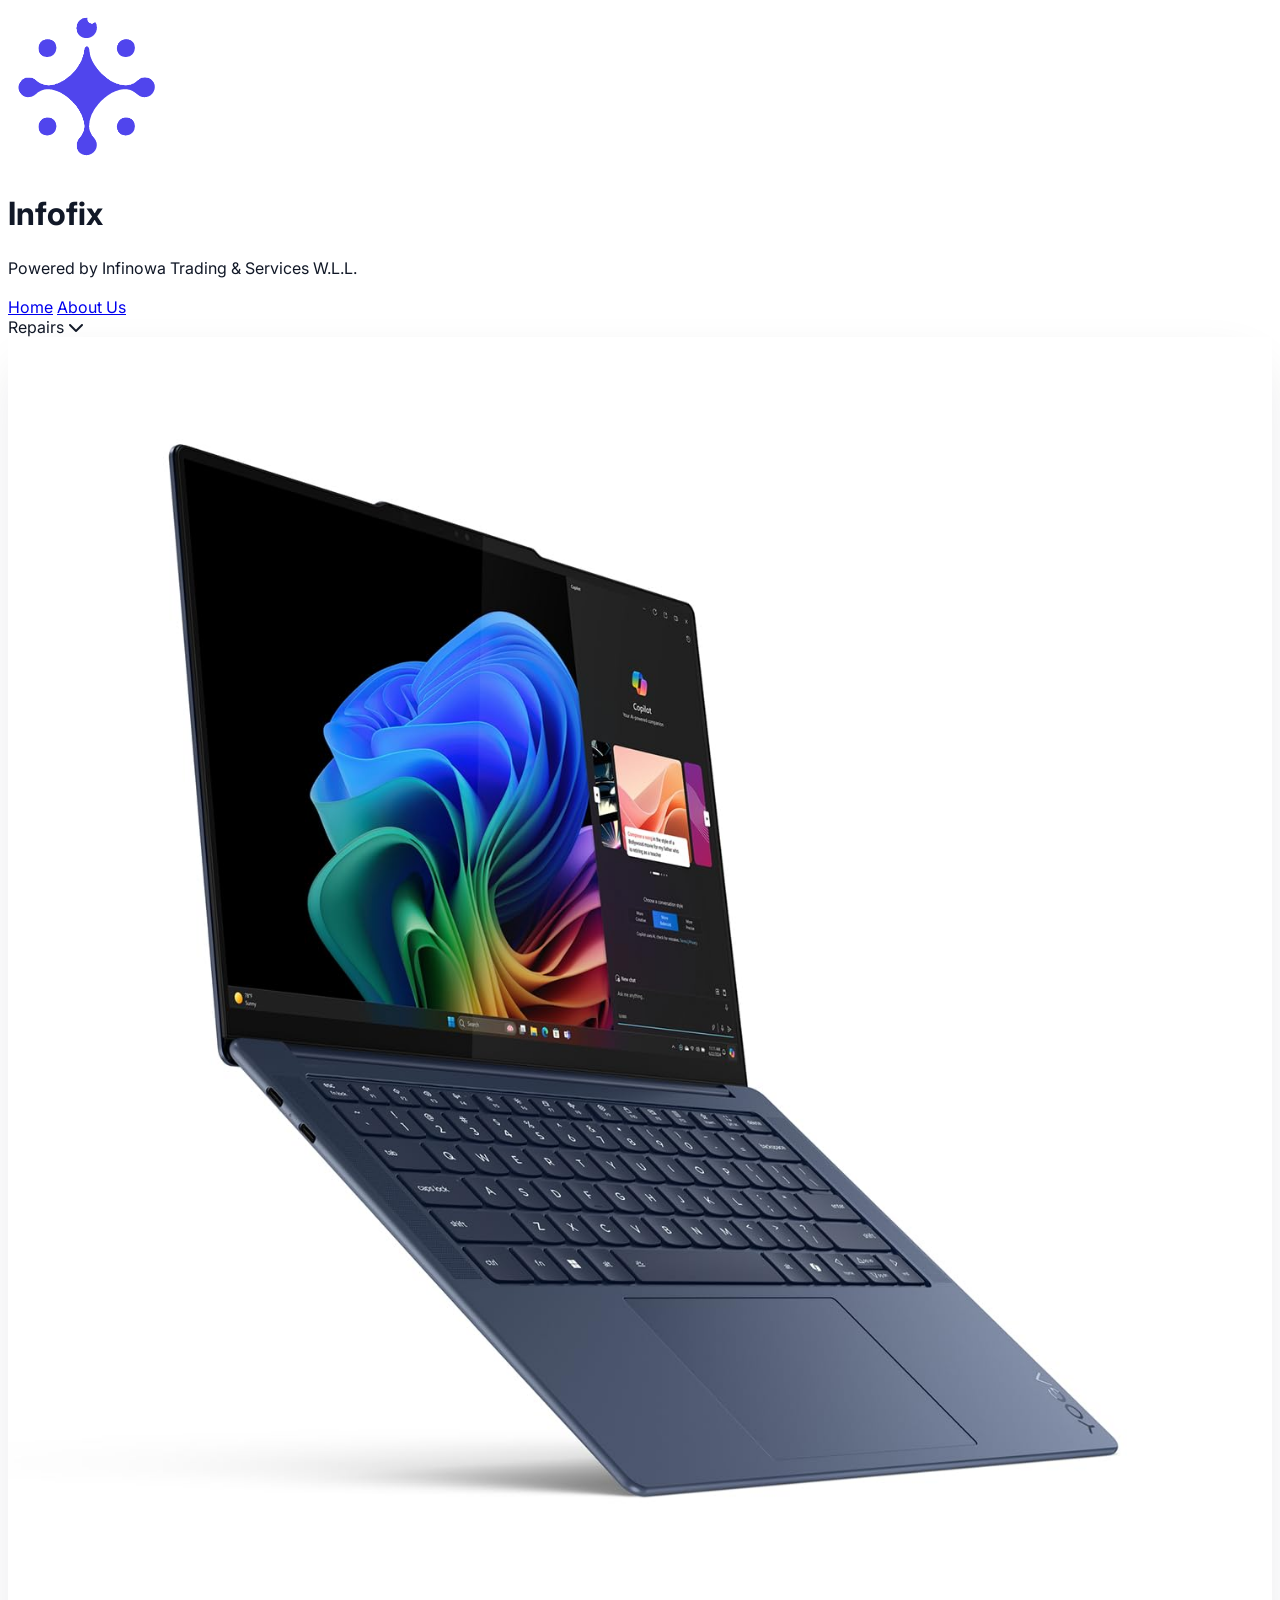
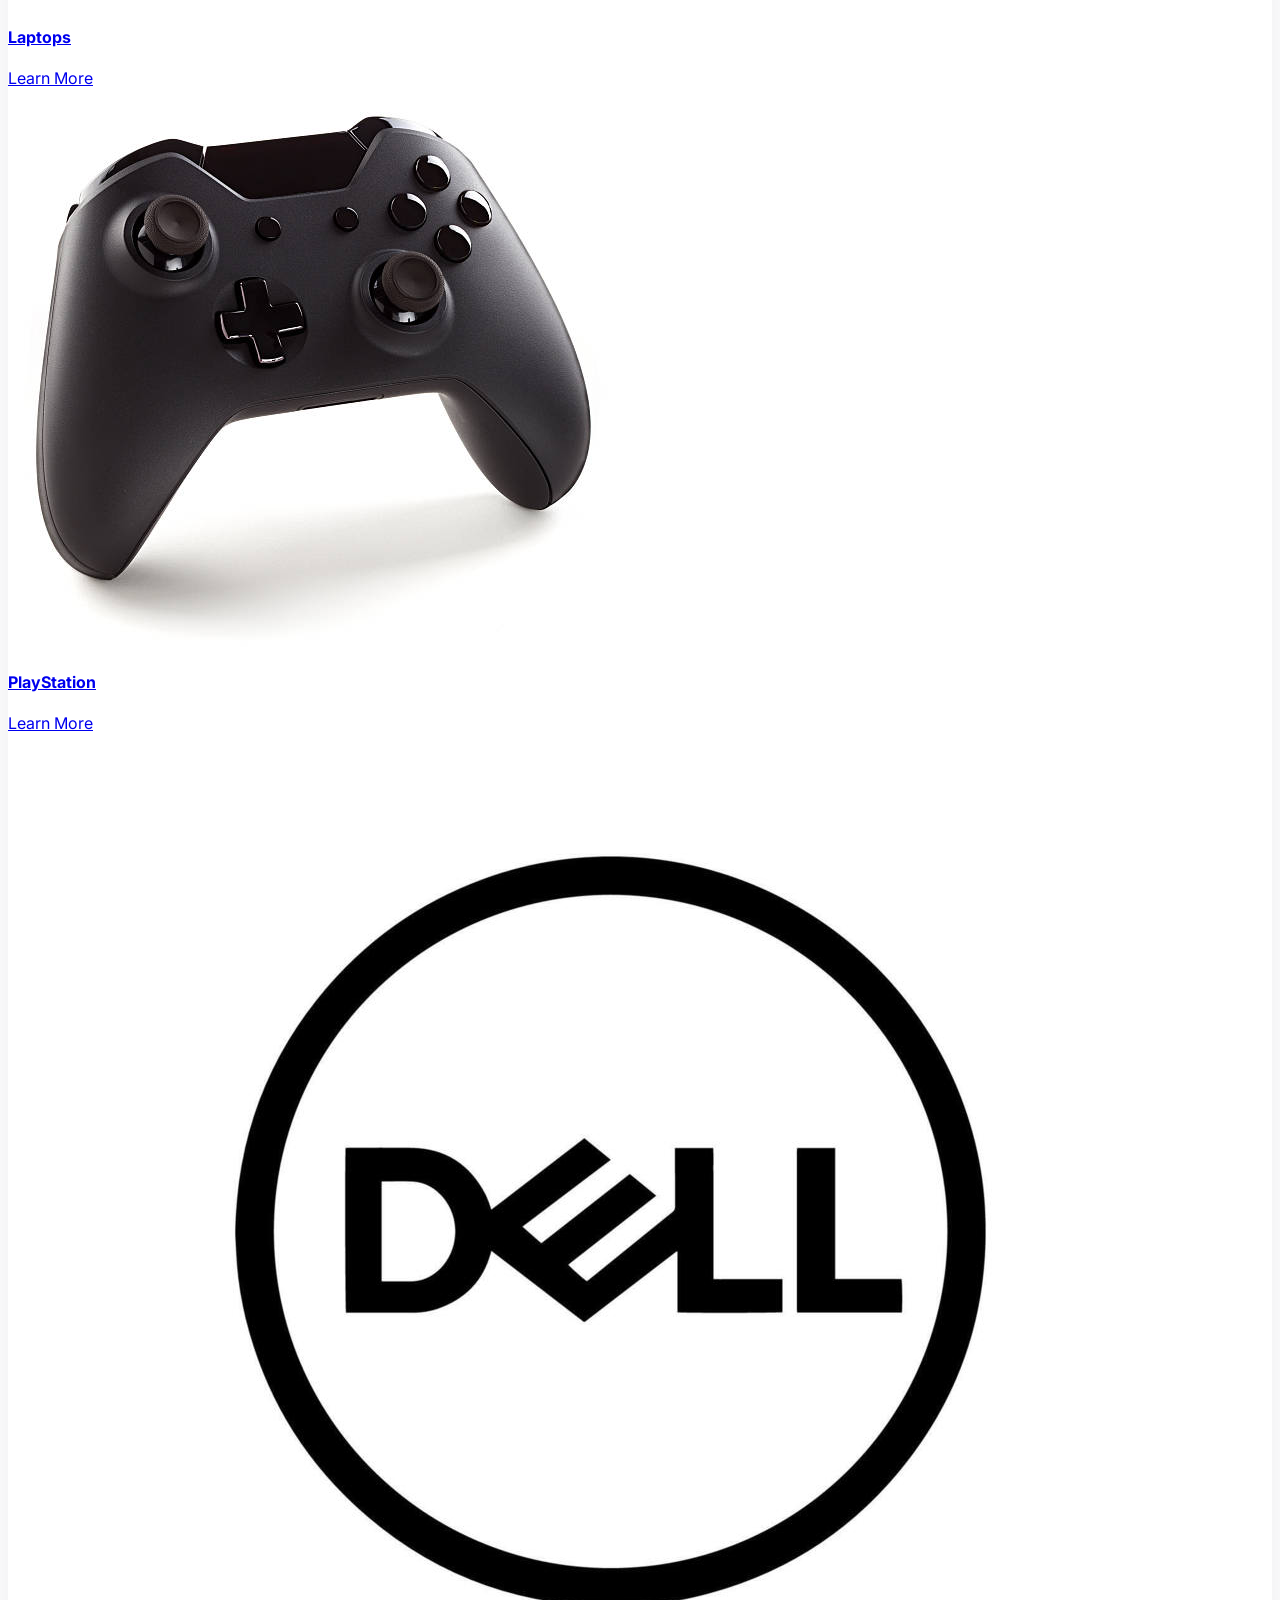
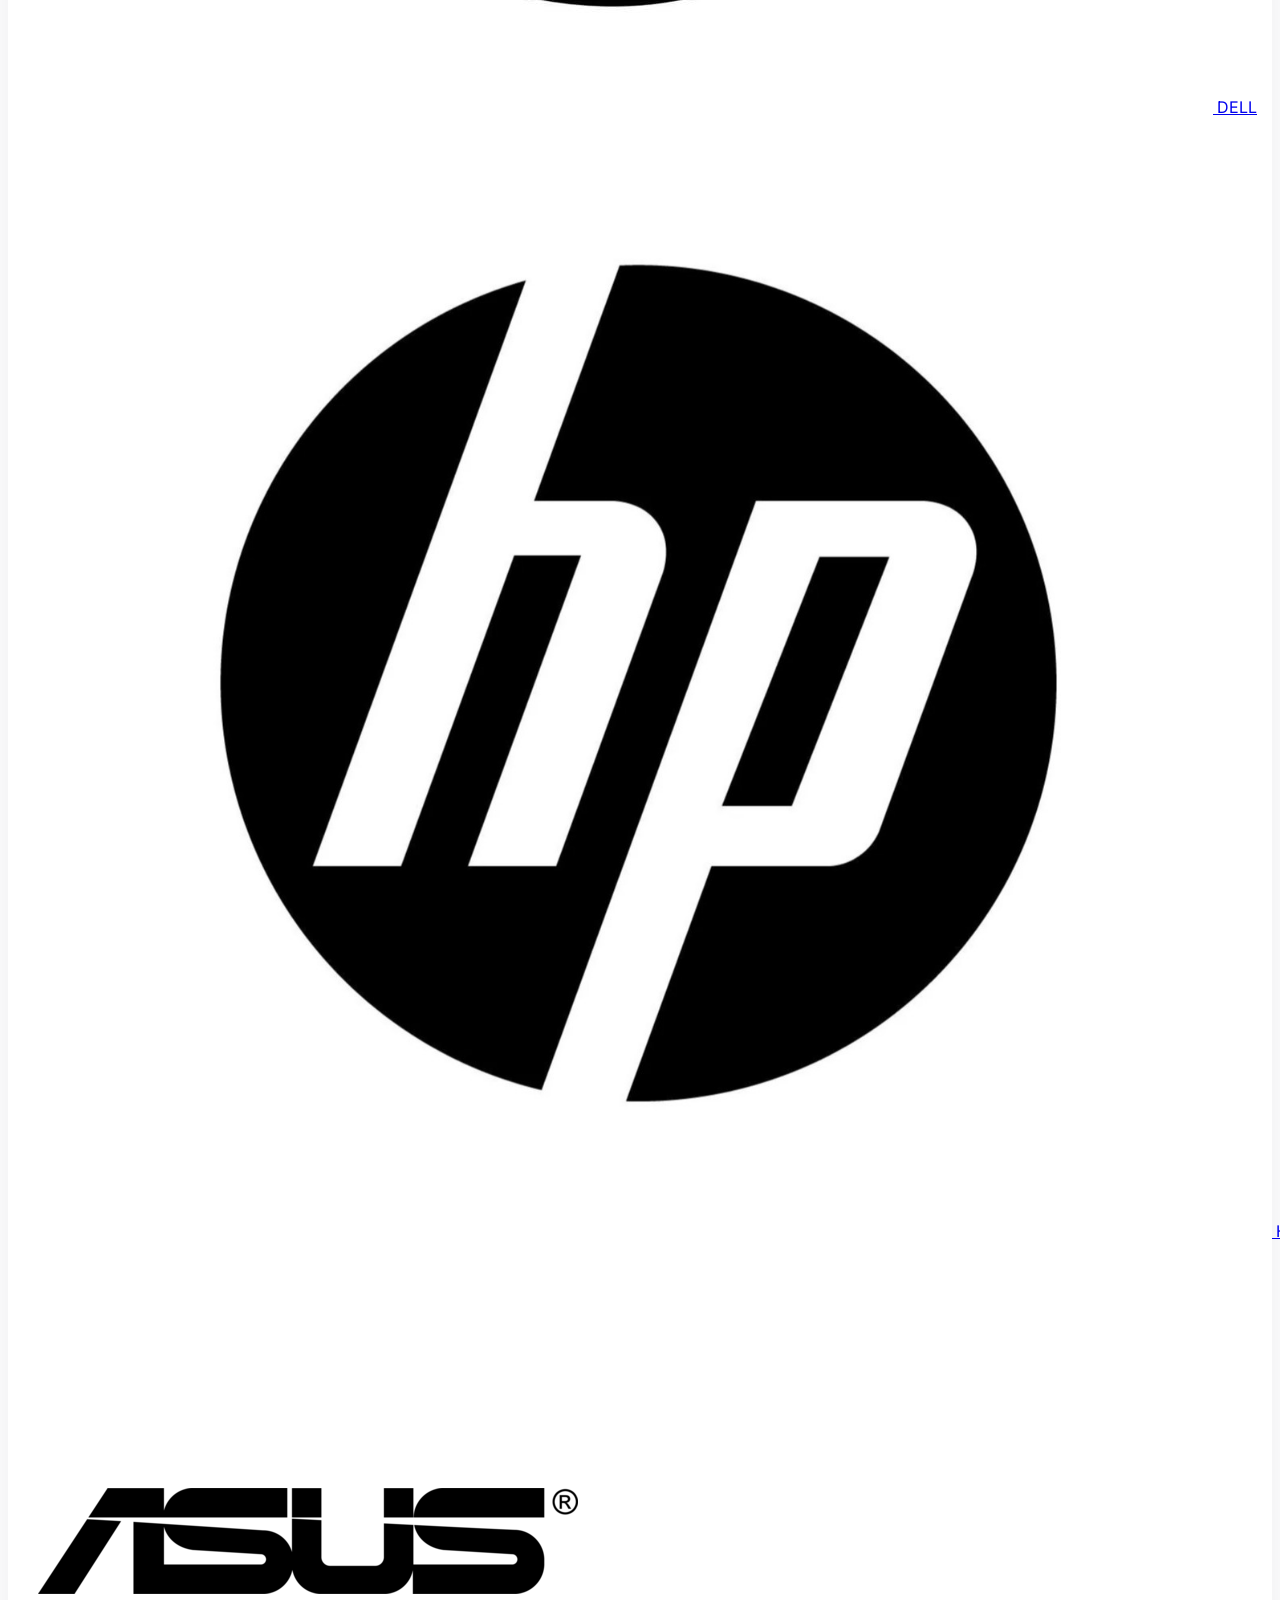
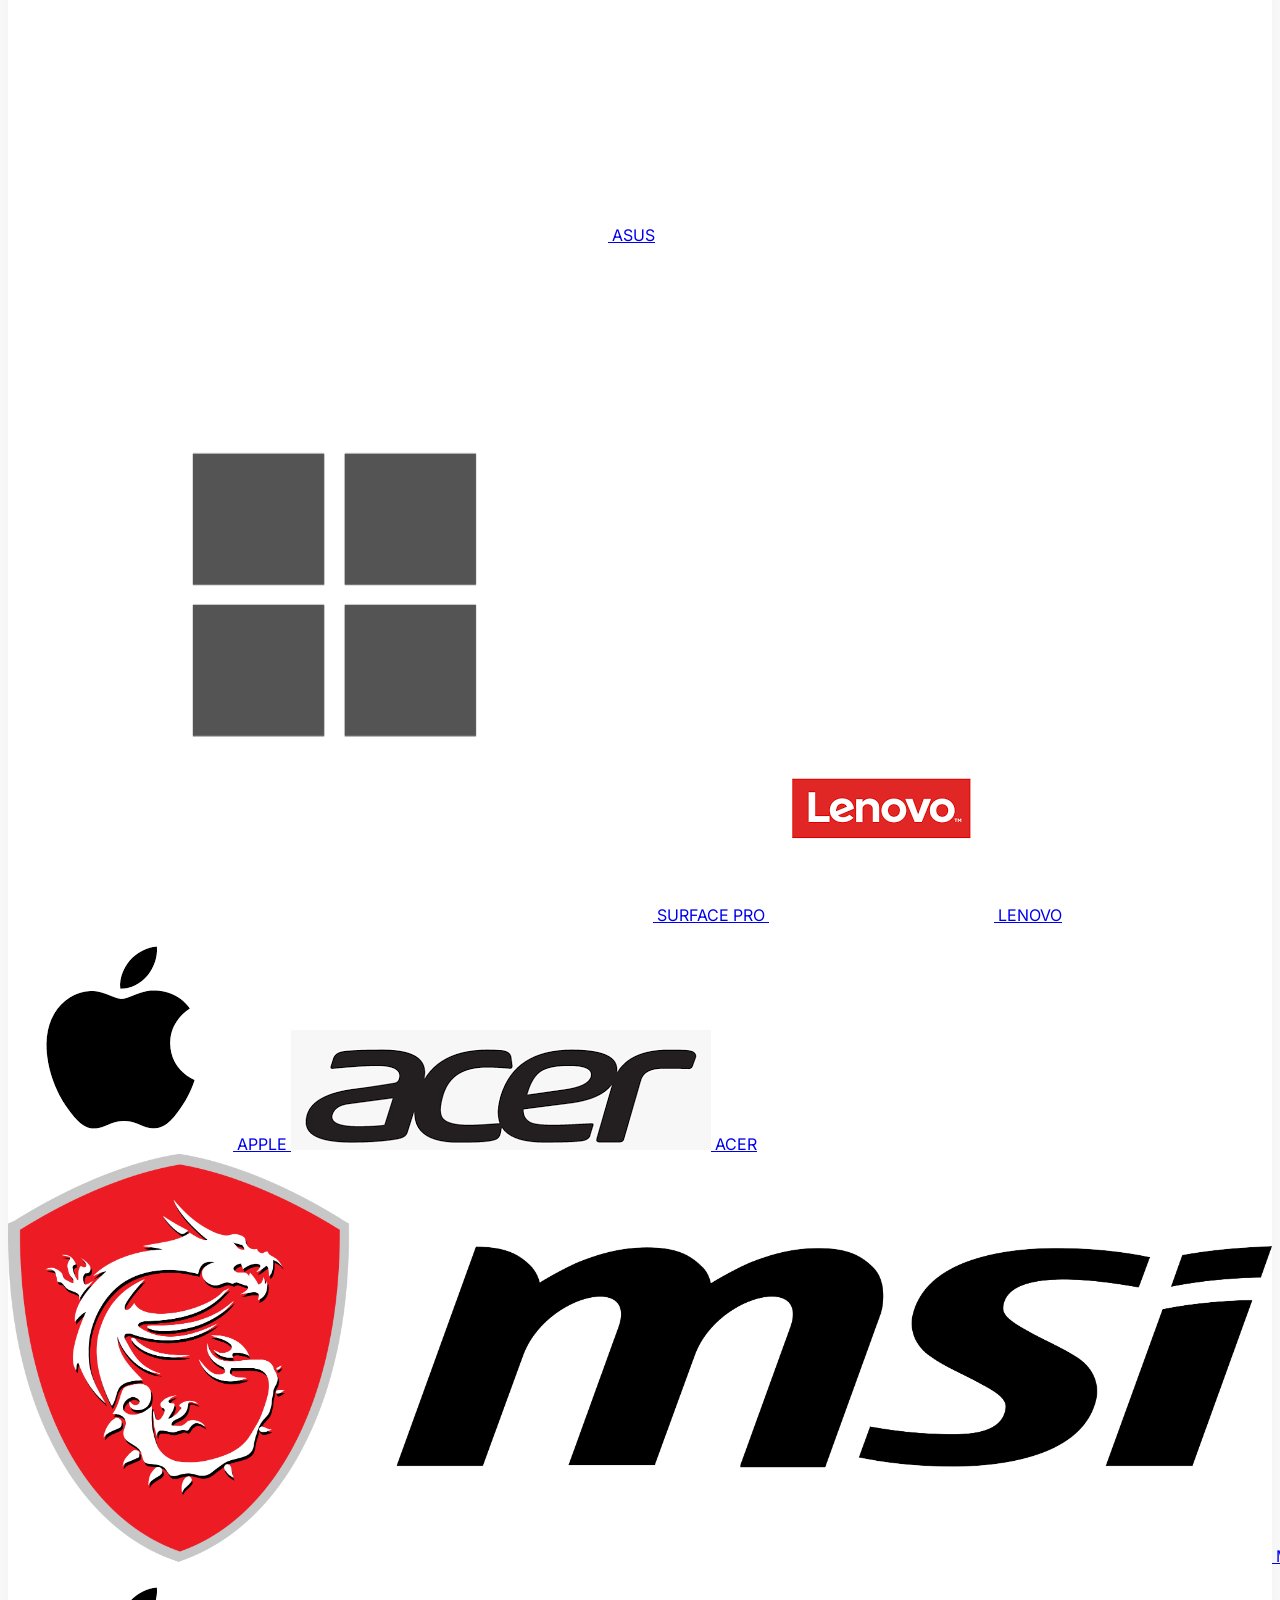
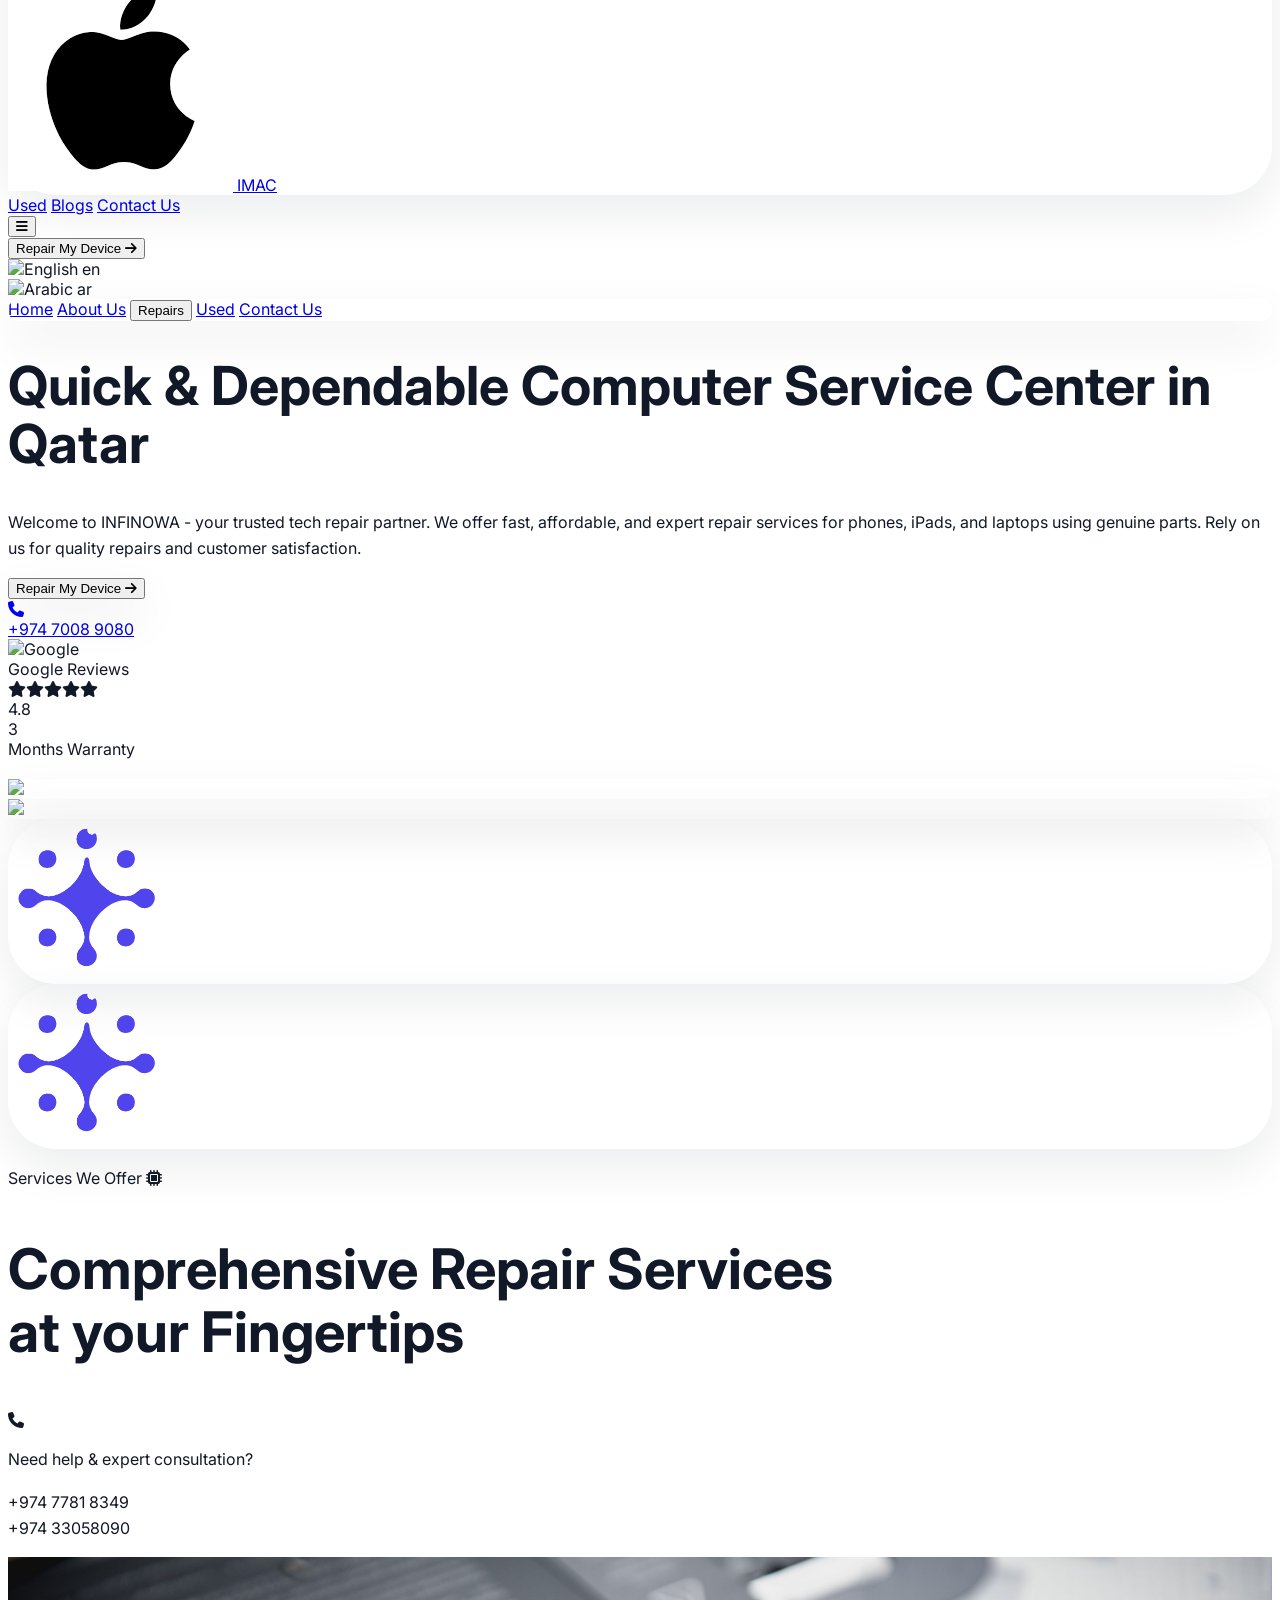
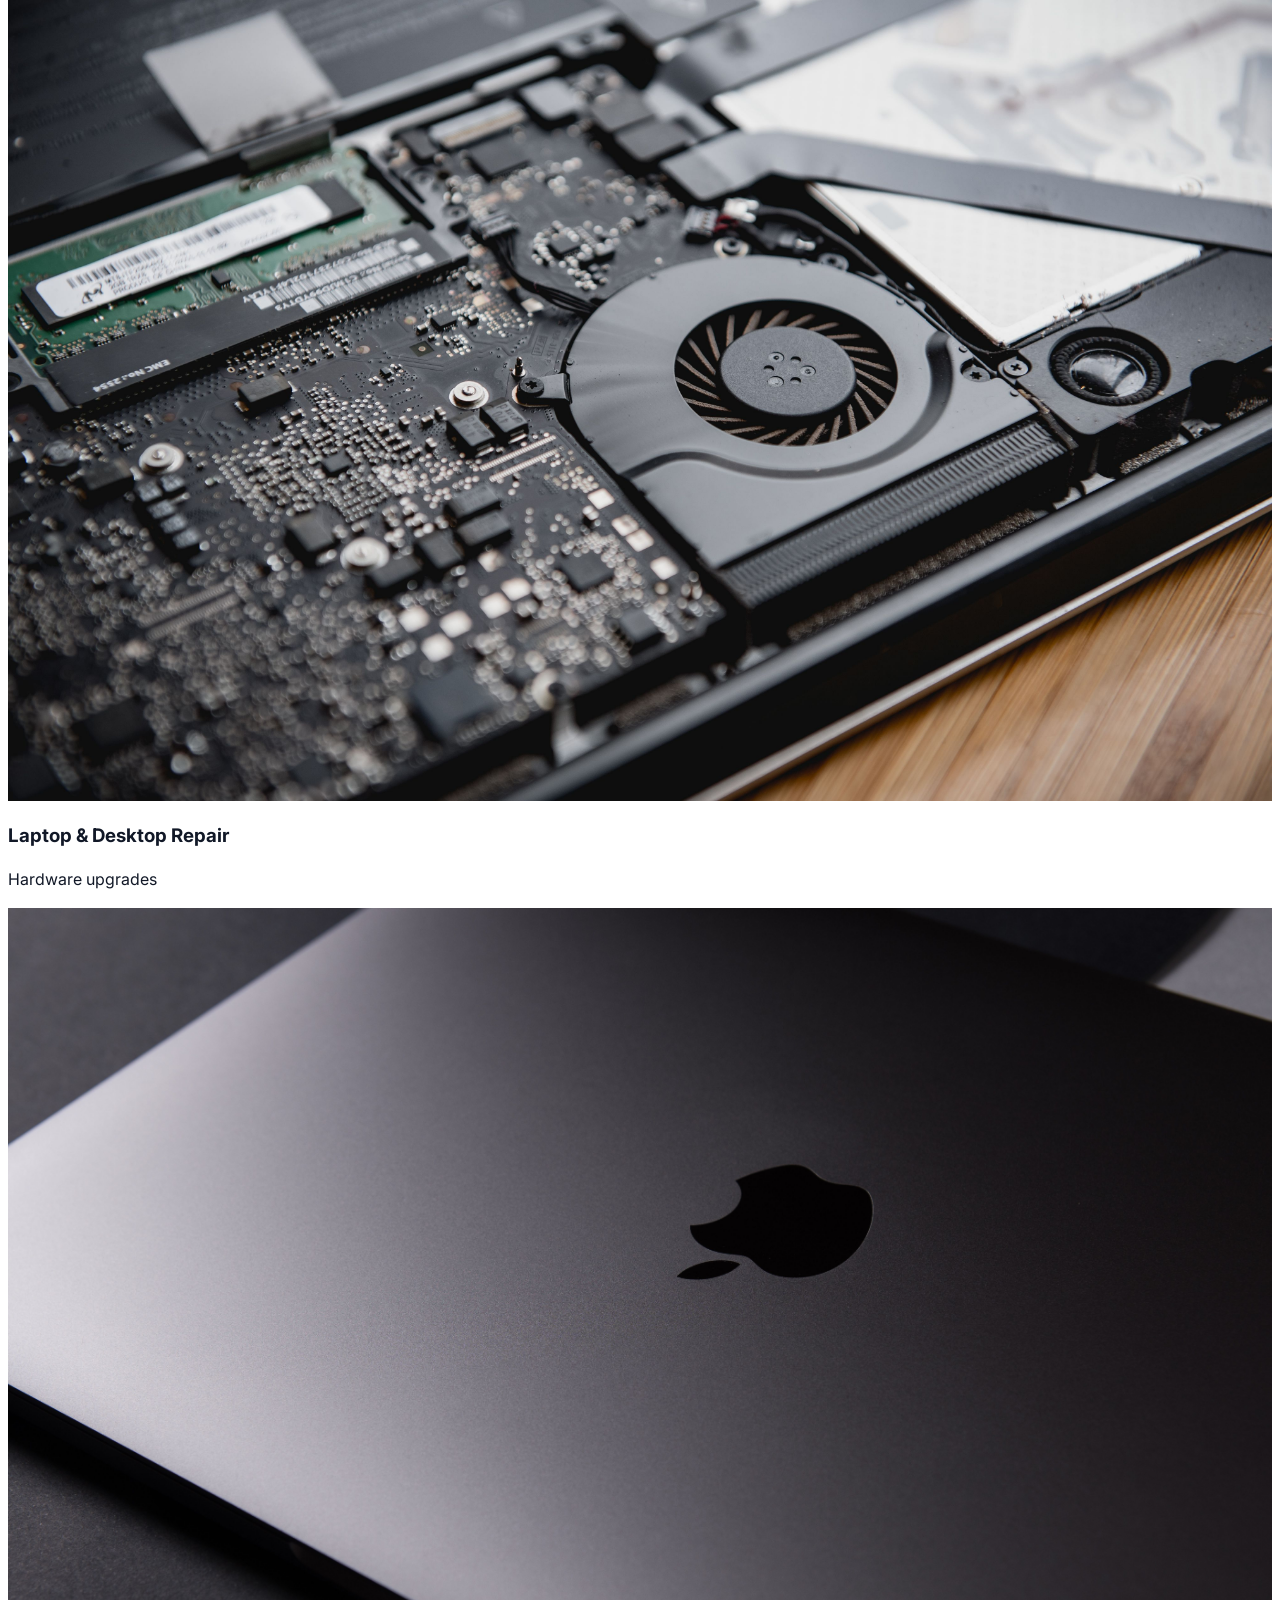
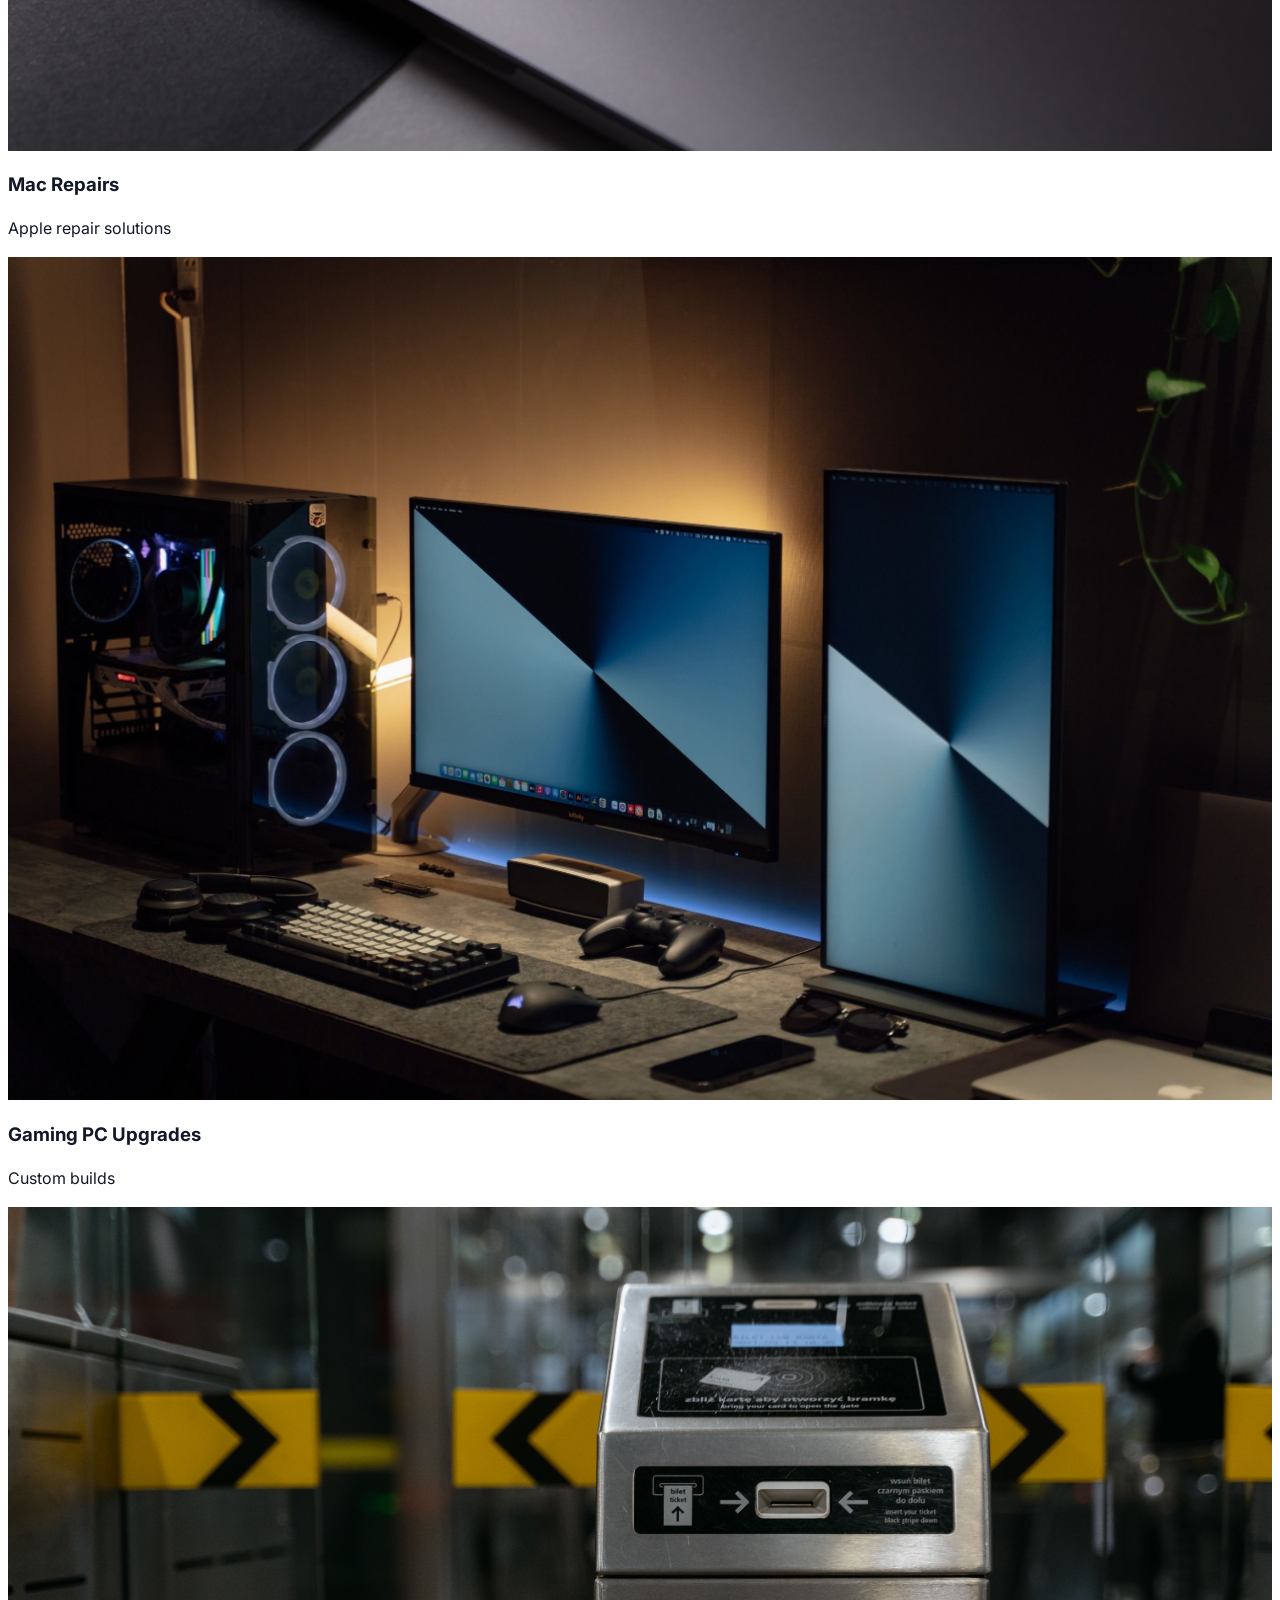
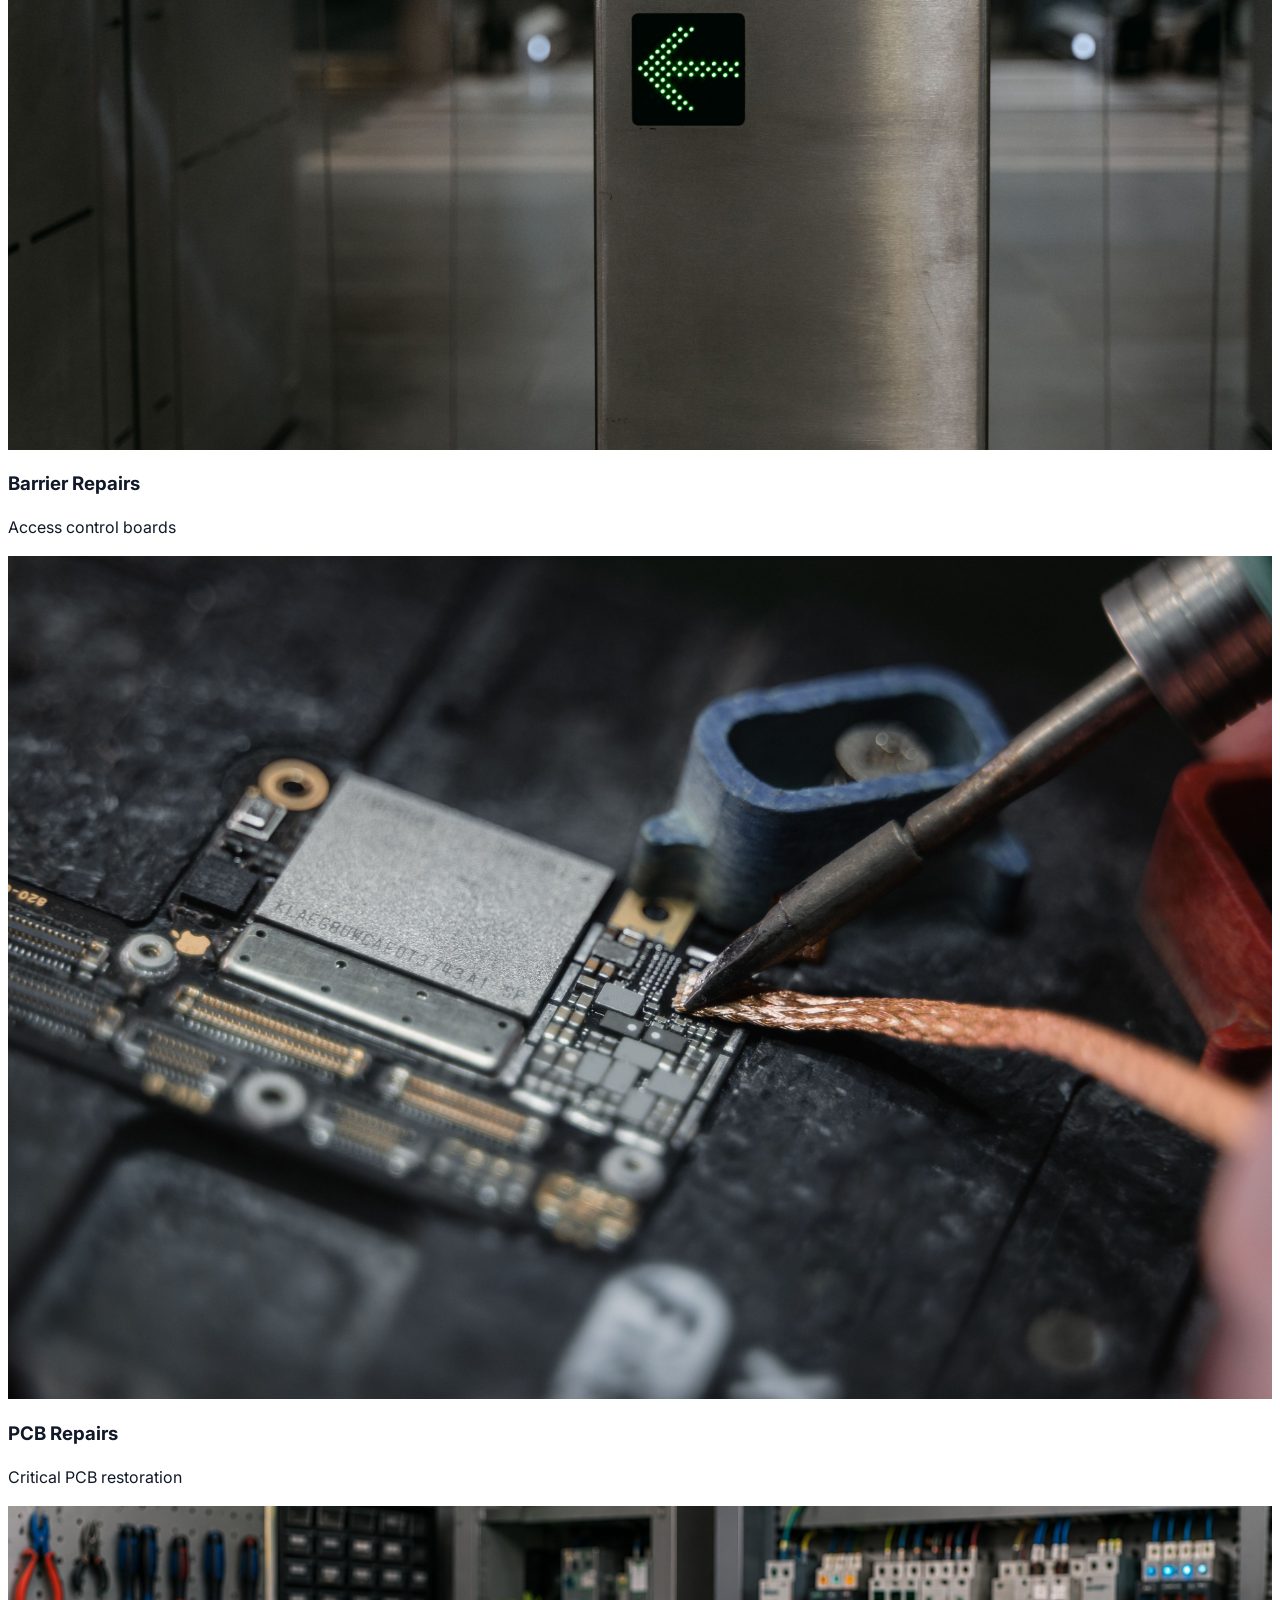
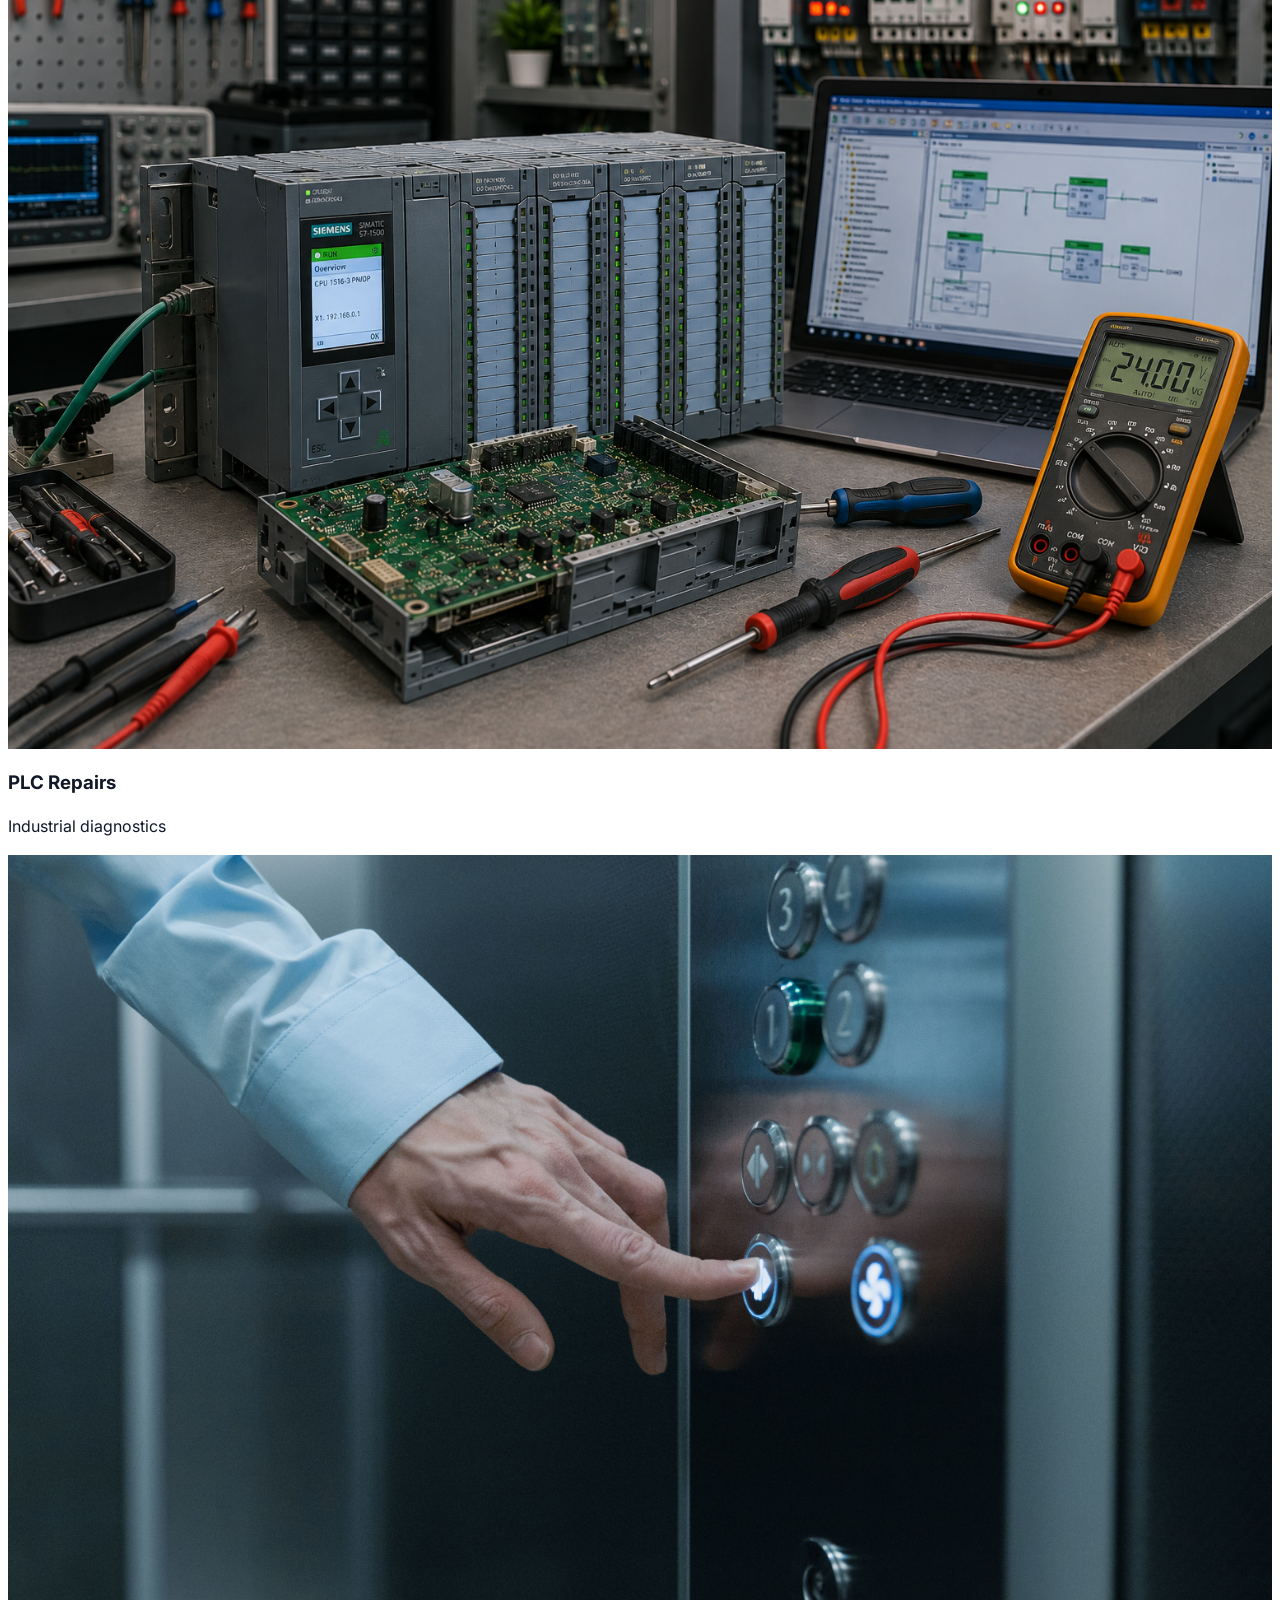
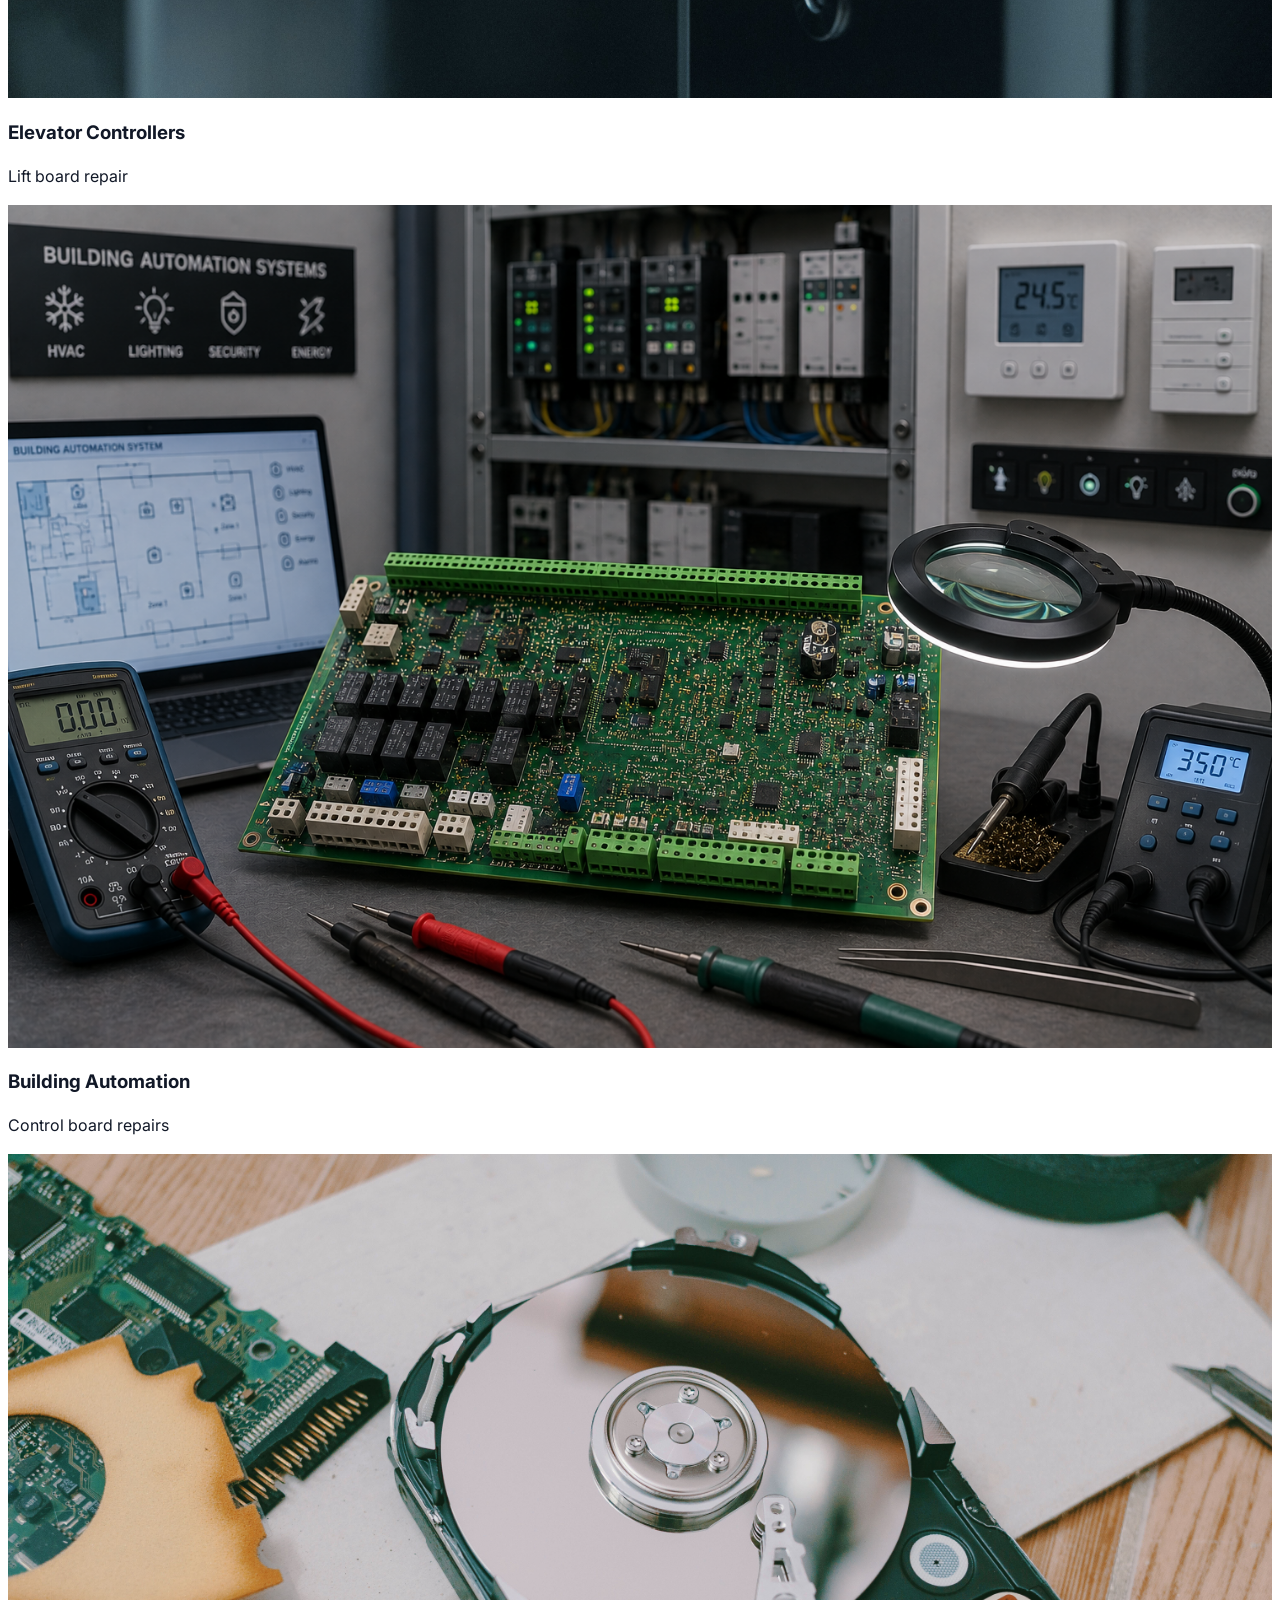
==== commit 02ff86bb: "number changes" ====
--- a/index.html
+++ b/index.html
@@ -205,7 +205,7 @@
                 </div>
                 <div>
                     <p class="text-slate-400 text-xs font-bold uppercase"> Need help & expert consultation?</p>
-                    <p class="text-dark font-extrabold text-lg">+974 7008 9080 <br> +974 33058090</p>
+                    <p class="text-dark font-extrabold text-lg">+974 7781 8349 <br> +974 33058090</p>
                 </div>
             </div>
         </div>
@@ -853,34 +853,60 @@
                 <div class="w-12 h-12 bg-orange text-white rounded-full flex items-center justify-center shadow-lg"><i class="fa-solid fa-location-dot"></i></div>
            <h2 class="text-3xl font-extrabold">Find us on Map</h2>
             </div>-->
-            <div class="w-full h-[500px] rounded-[3rem] overflow-hidden shadow-2xl border-4 border-white">
+            <!--<div class="w-full h-[500px] rounded-[3rem] overflow-hidden shadow-2xl border-4 border-white">
                 <iframe 
                     src="https://www.google.com/maps/embed?pb=!1m18!1m12!1m3!1d3607.747161803525!2d51.5230232!3d25.2818619!2m3!1f0!2f0!3f0!3m2!1i1024!2i768!4f13.1!3m3!1m2!1s0x3e45c50c0598813d%3A0xc34a06587c65c697!2sSofitel%20Complex!5e0!3m2!1sen!2sqa!4v1700000000000!5m2!1sen!2sqa" 
                     class="w-full h-full" style="border:0;" allowfullscreen="" loading="lazy">
                 </iframe>
             </div>
-        </section>
-        <!--<div class="grid grid-cols-1 md:grid-cols-3 gap-8">
-            <div class="group text-center">
-                <div class="bg-slate-100 rounded-[3rem] p-12 mb-6 group-hover:bg-indigo-50 transition-colors">
-                    <i class="fa-solid fa-map-location-dot text-6xl text-slate-300 group-hover:text-primary"></i>
-                </div>
-                <h4 class="text-xl font-bold">Doha Region</h4>
-            </div>
-            <div class="group text-center">
-                <div class="bg-slate-100 rounded-[3rem] p-12 mb-6 group-hover:bg-indigo-50 transition-colors">
-                    <i class="fa-solid fa-map-location-dot text-6xl text-slate-300 group-hover:text-primary"></i>
-                </div>
-                <h4 class="text-xl font-bold">Umm Salal Muhammed Region</h4>
-            </div>
-            <div class="group text-center">
-                <div class="bg-slate-100 rounded-[3rem] p-12 mb-6 group-hover:bg-indigo-50 transition-colors">
-                    <i class="fa-solid fa-map-location-dot text-6xl text-slate-300 group-hover:text-primary"></i>
-                </div>
-                <h4 class="text-xl font-bold">Al Rayyan & Al Wakrah Region</h4>
-            </div>
-        </div>
-    </section>-->
+        </section>-->
+<div class="grid grid-cols-1 sm:grid-cols-2 lg:grid-cols-4 gap-8">
+
+    <!-- Central Doha -->
+    <div class="group text-center">
+        <div class="mb-6 flex justify-center">
+            <img
+                src="image/doha.png"
+                alt="Central Doha"
+                class="w-52 h-52 object-contain transition-all duration-300 group-hover:scale-110">
+        </div>
+        <h4 class="text-xl font-bold">Central Doha</h4>
+    </div>
+
+    <!-- North Toward Lusail -->
+    <div class="group text-center">
+        <div class="mb-6 flex justify-center">
+            <img
+                src="image/llusail.png"
+                alt="Central Doha"
+                class="w-52 h-52 object-contain transition-all duration-300 group-hover:scale-110">
+        </div>
+        <h4 class="text-xl font-bold">North Toward Lusail</h4>
+    </div>
+
+    <!-- Al Rayyan -->
+    <div class="group text-center">
+        <div class="mb-6 flex justify-center">
+            <img
+                src="image/rayyan.png"
+                alt="Central Doha"
+                class="w-52 h-52 object-contain transition-all duration-300 group-hover:scale-110">
+        </div>
+        <h4 class="text-xl font-bold">Al Rayyan</h4>
+    </div>
+
+    <!-- South Toward Al Wakra -->
+    <div class="group text-center">
+    <div class="mb-6 flex justify-center">
+        <img
+            src="image/wakrabg (1).png"
+            alt="Central Doha"
+            class="w-52 h-52 object-contain transition-all duration-300 group-hover:scale-110">
+    </div>
+        <h4 class="text-xl font-bold">South Toward Al Wakra</h4>
+    </div>
+
+</div>
 
 <!-- Get in touch Banner -->
     <section class="max-w-7xl mx-auto px-6 md:px-12 py-20">
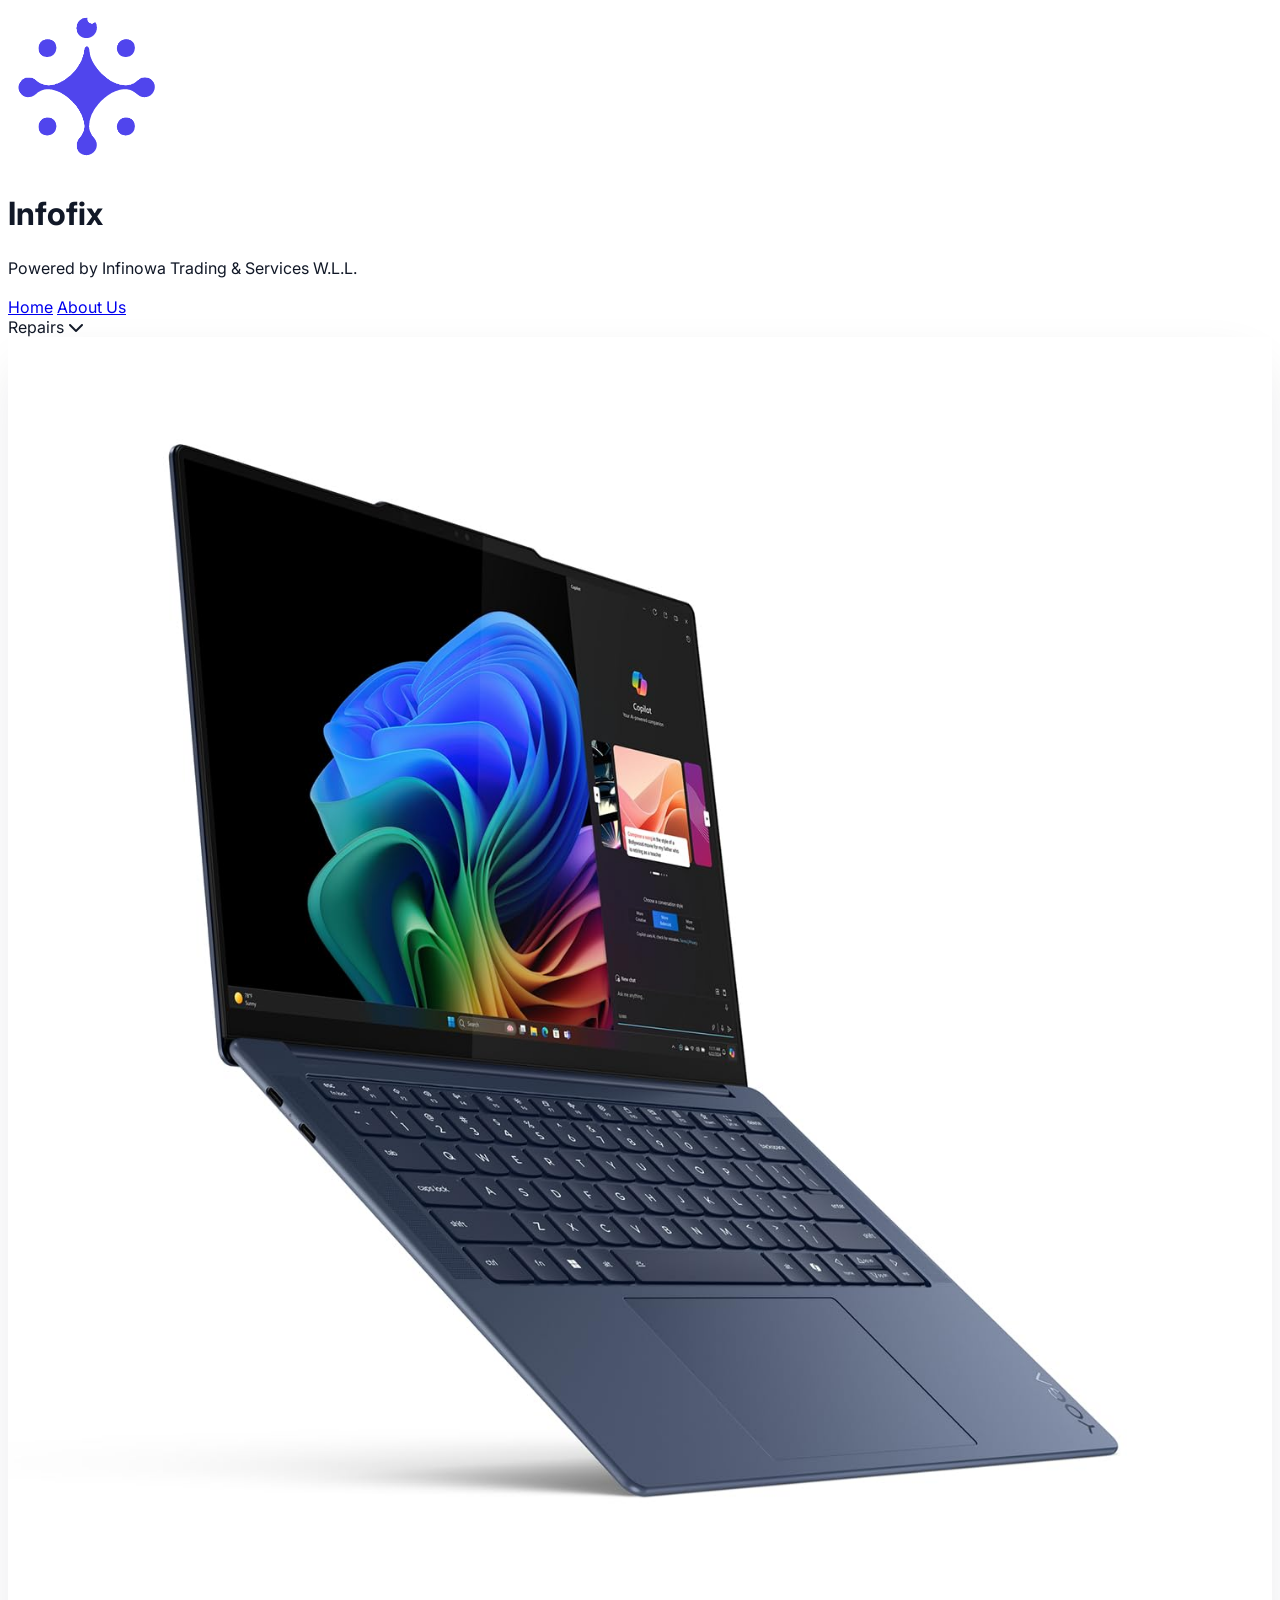
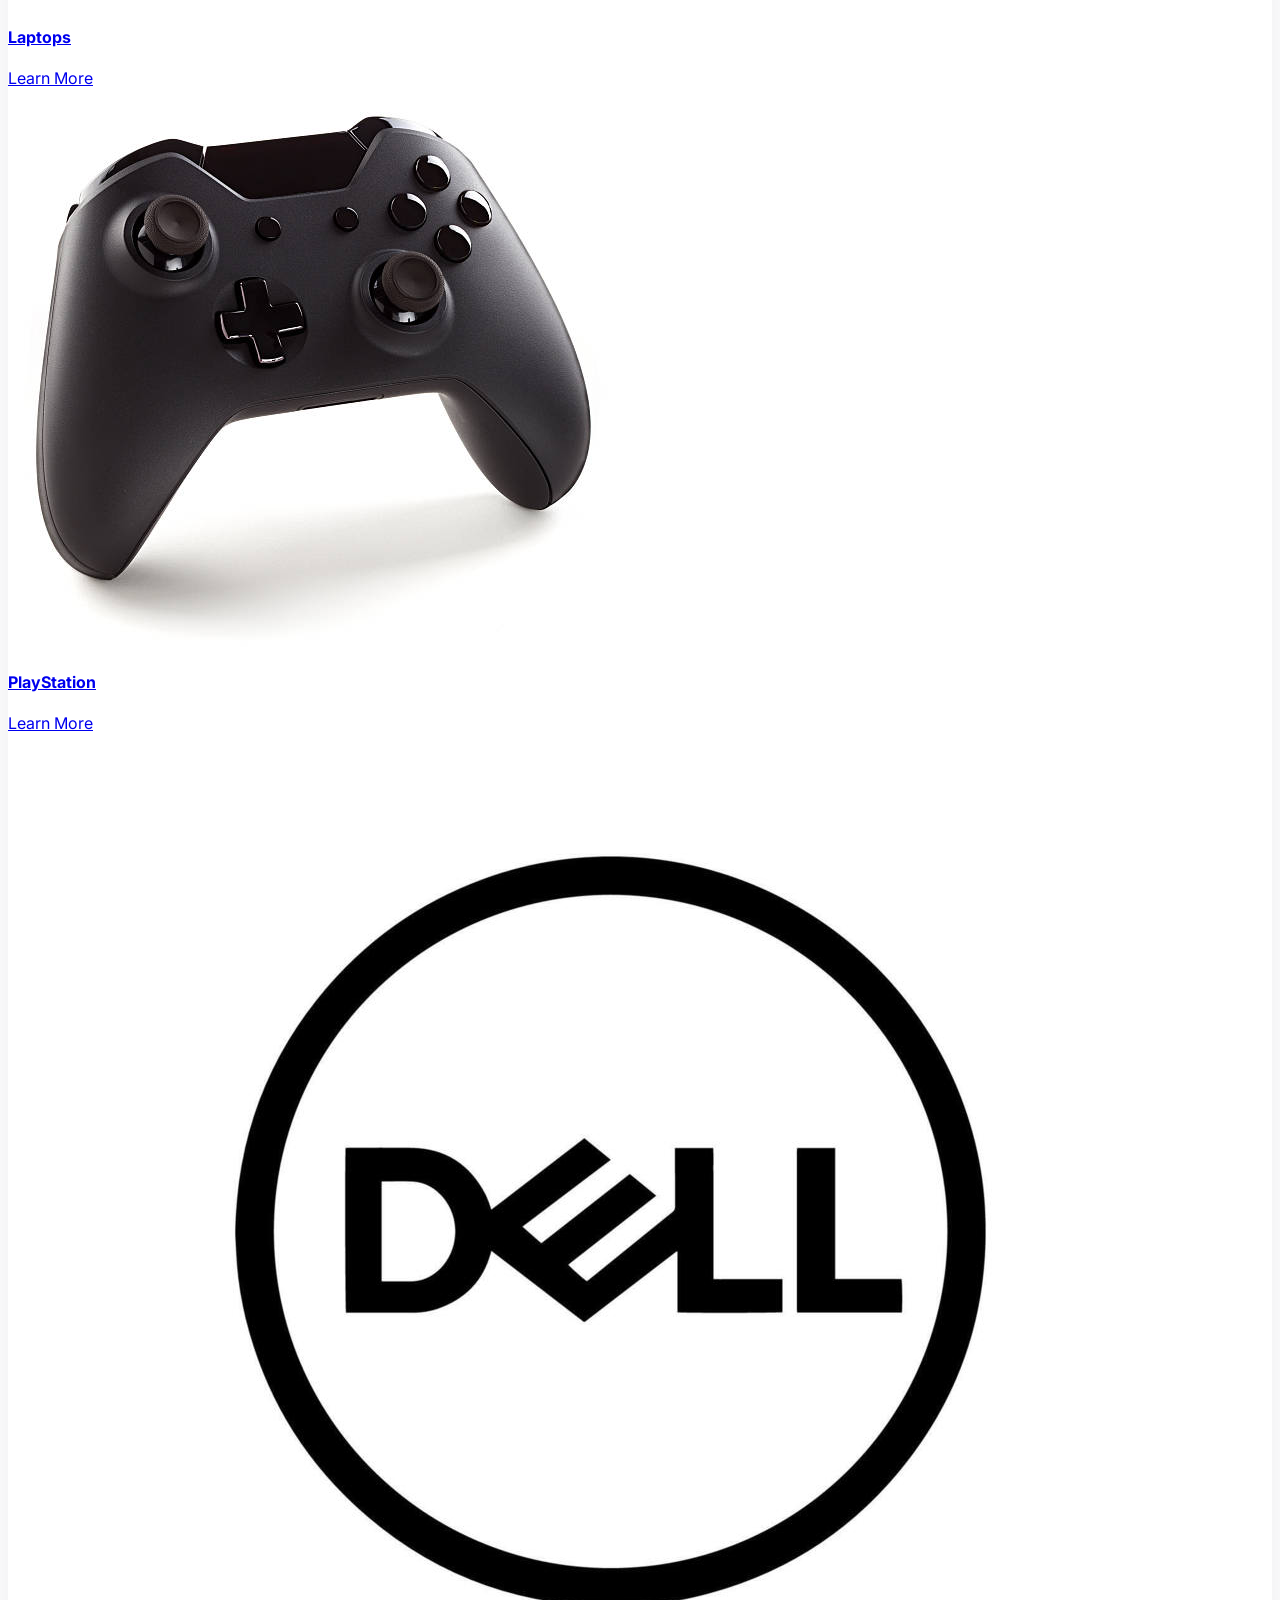
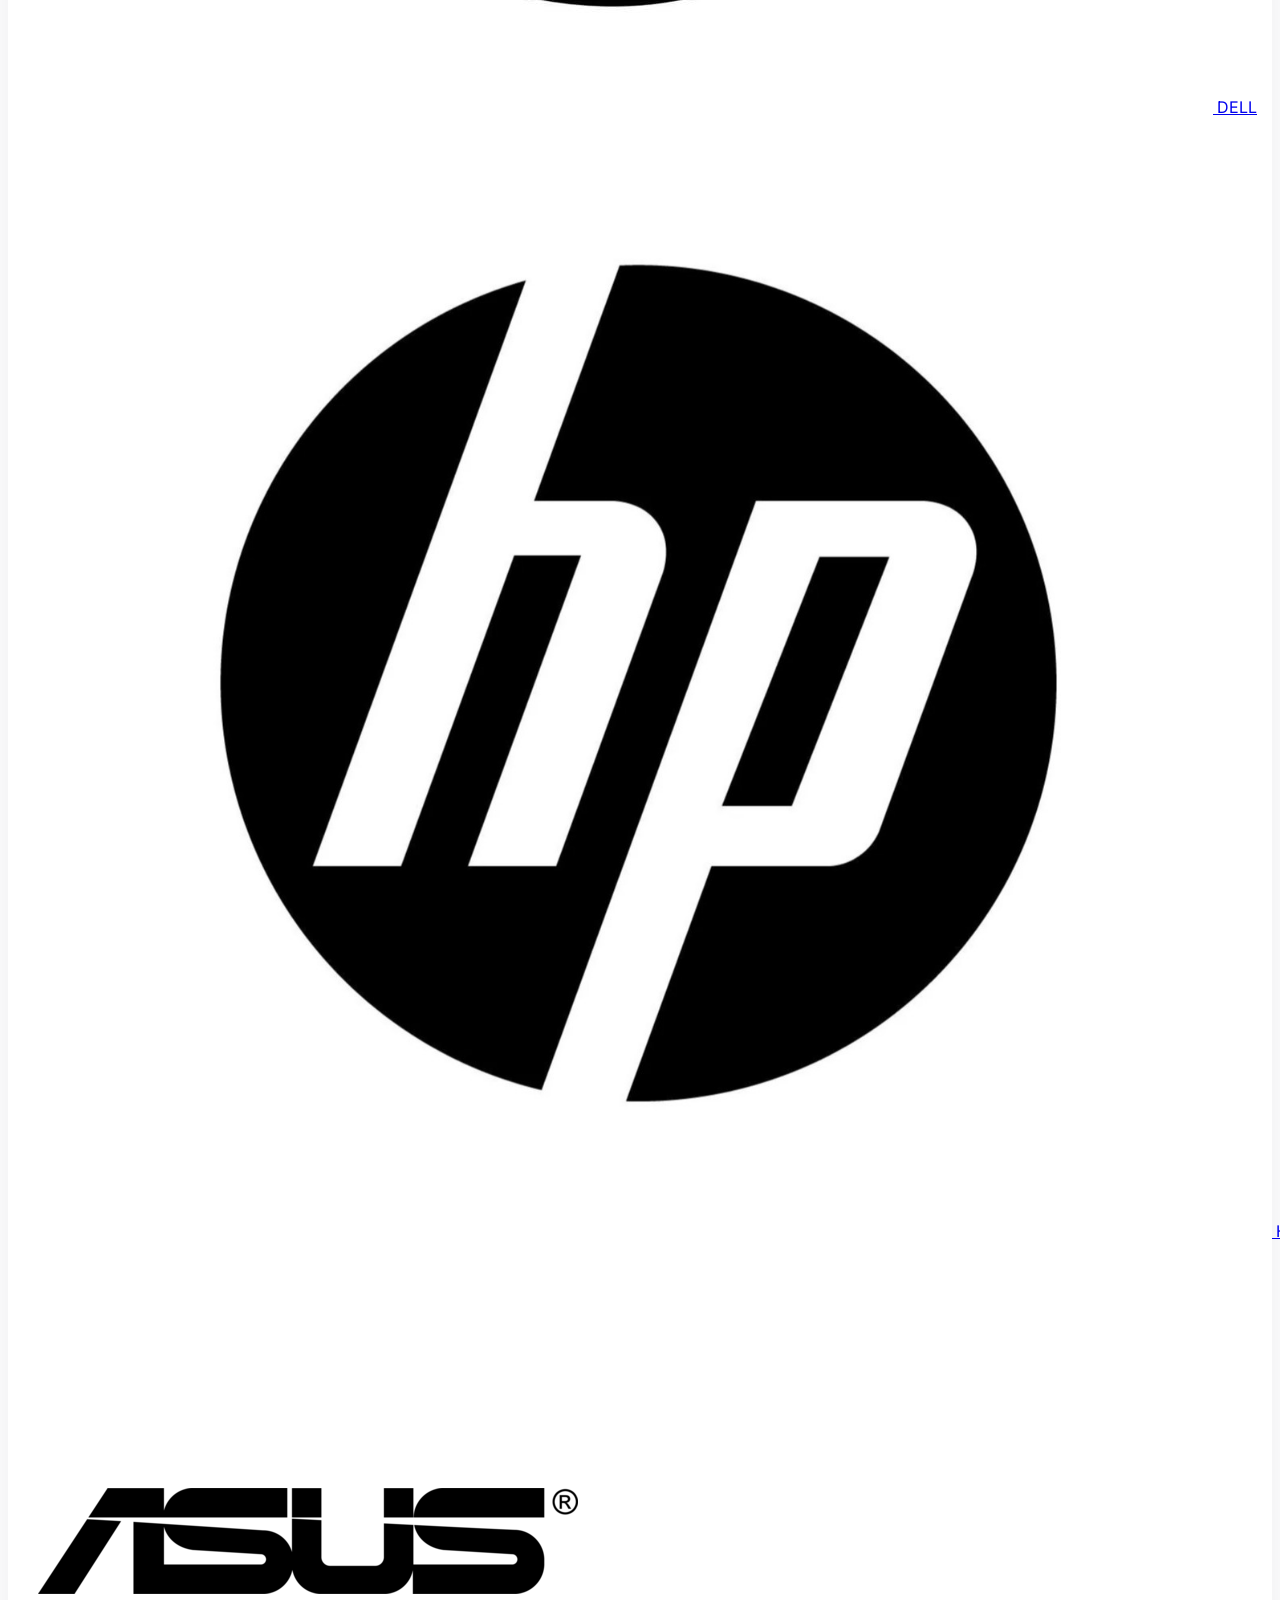
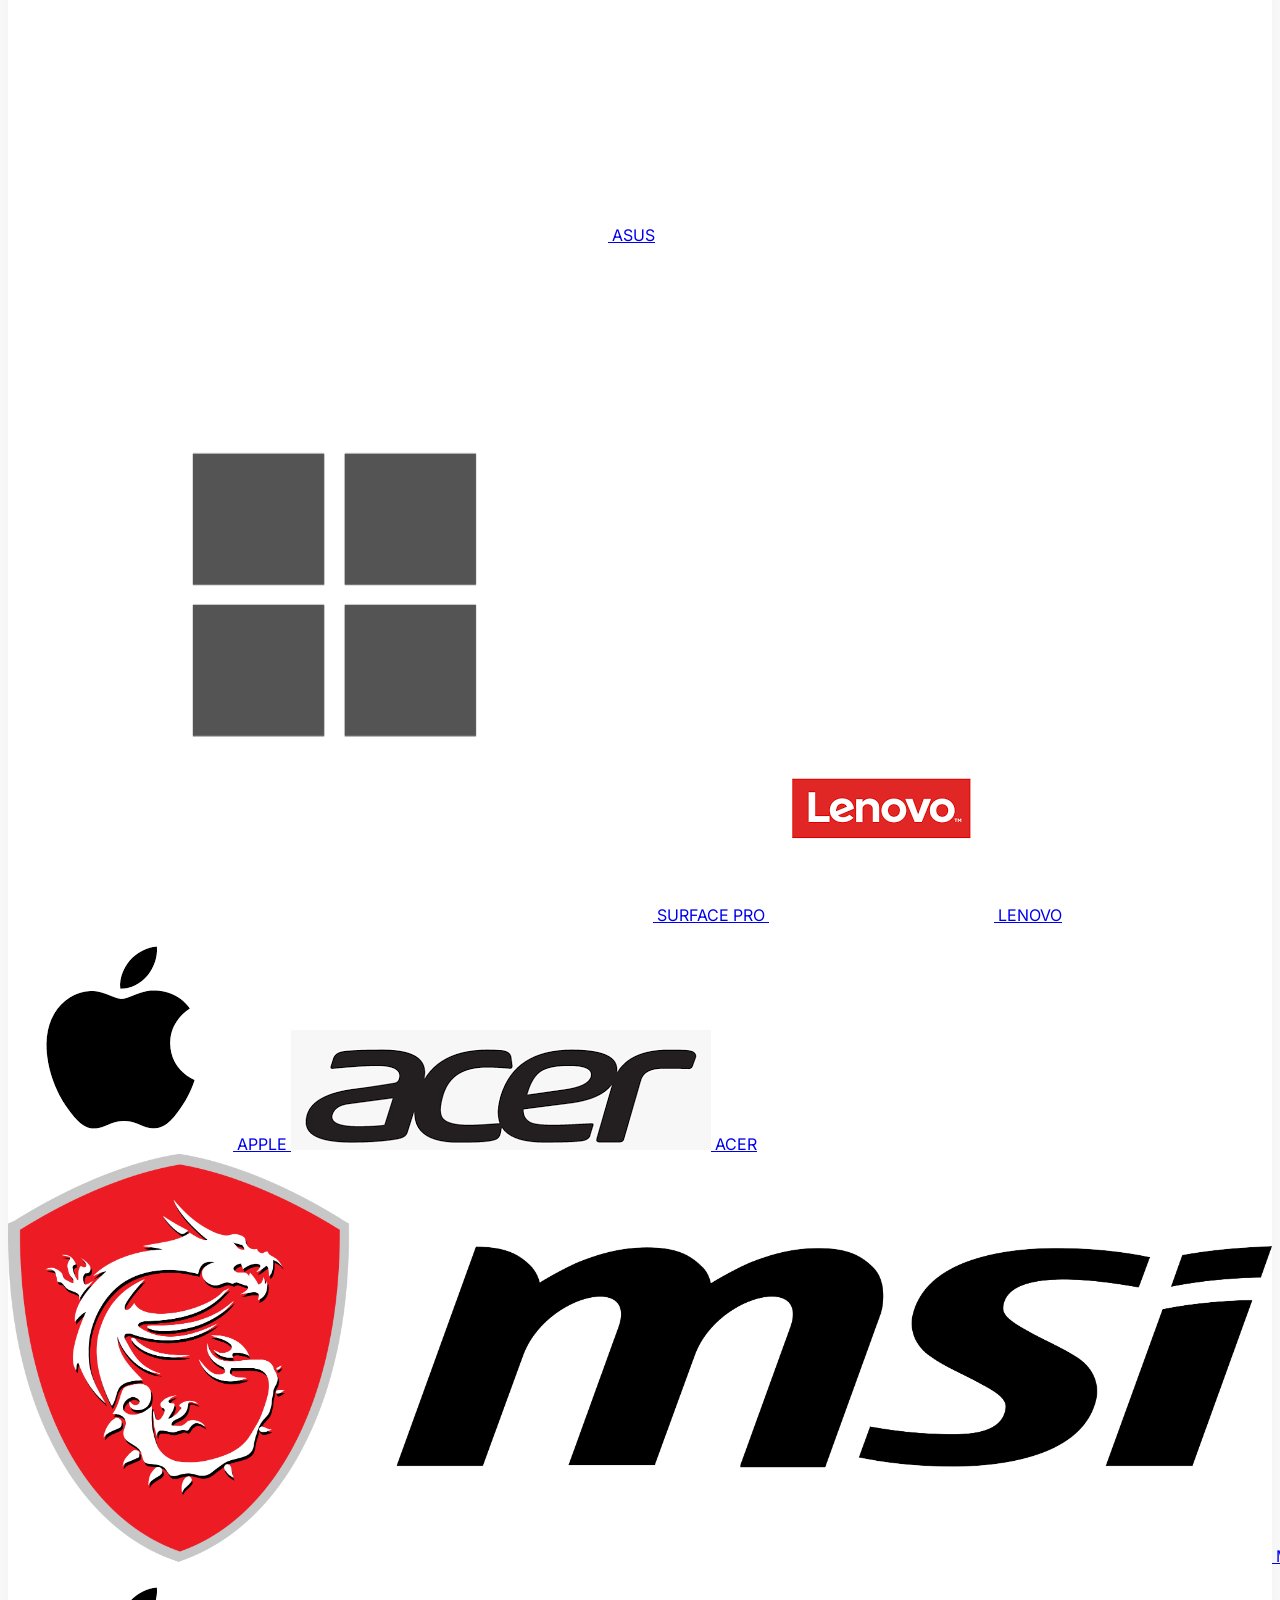
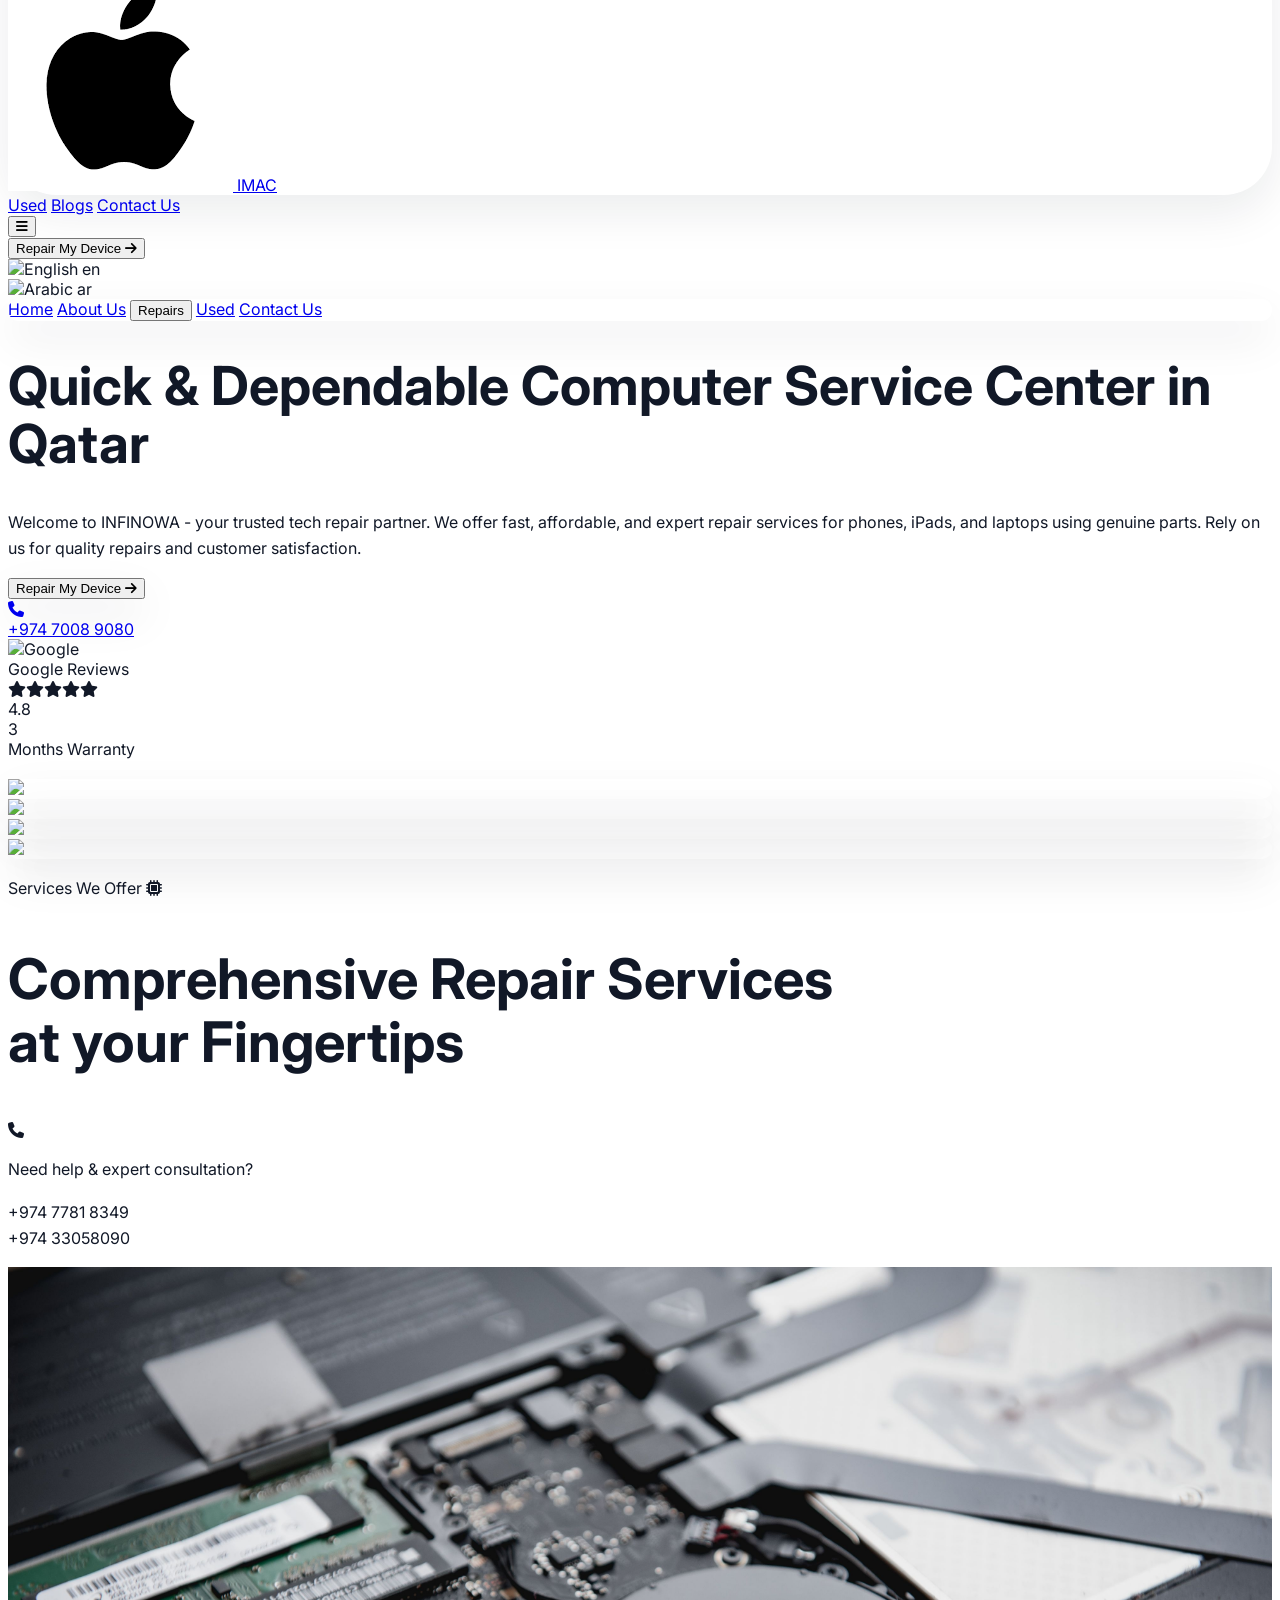
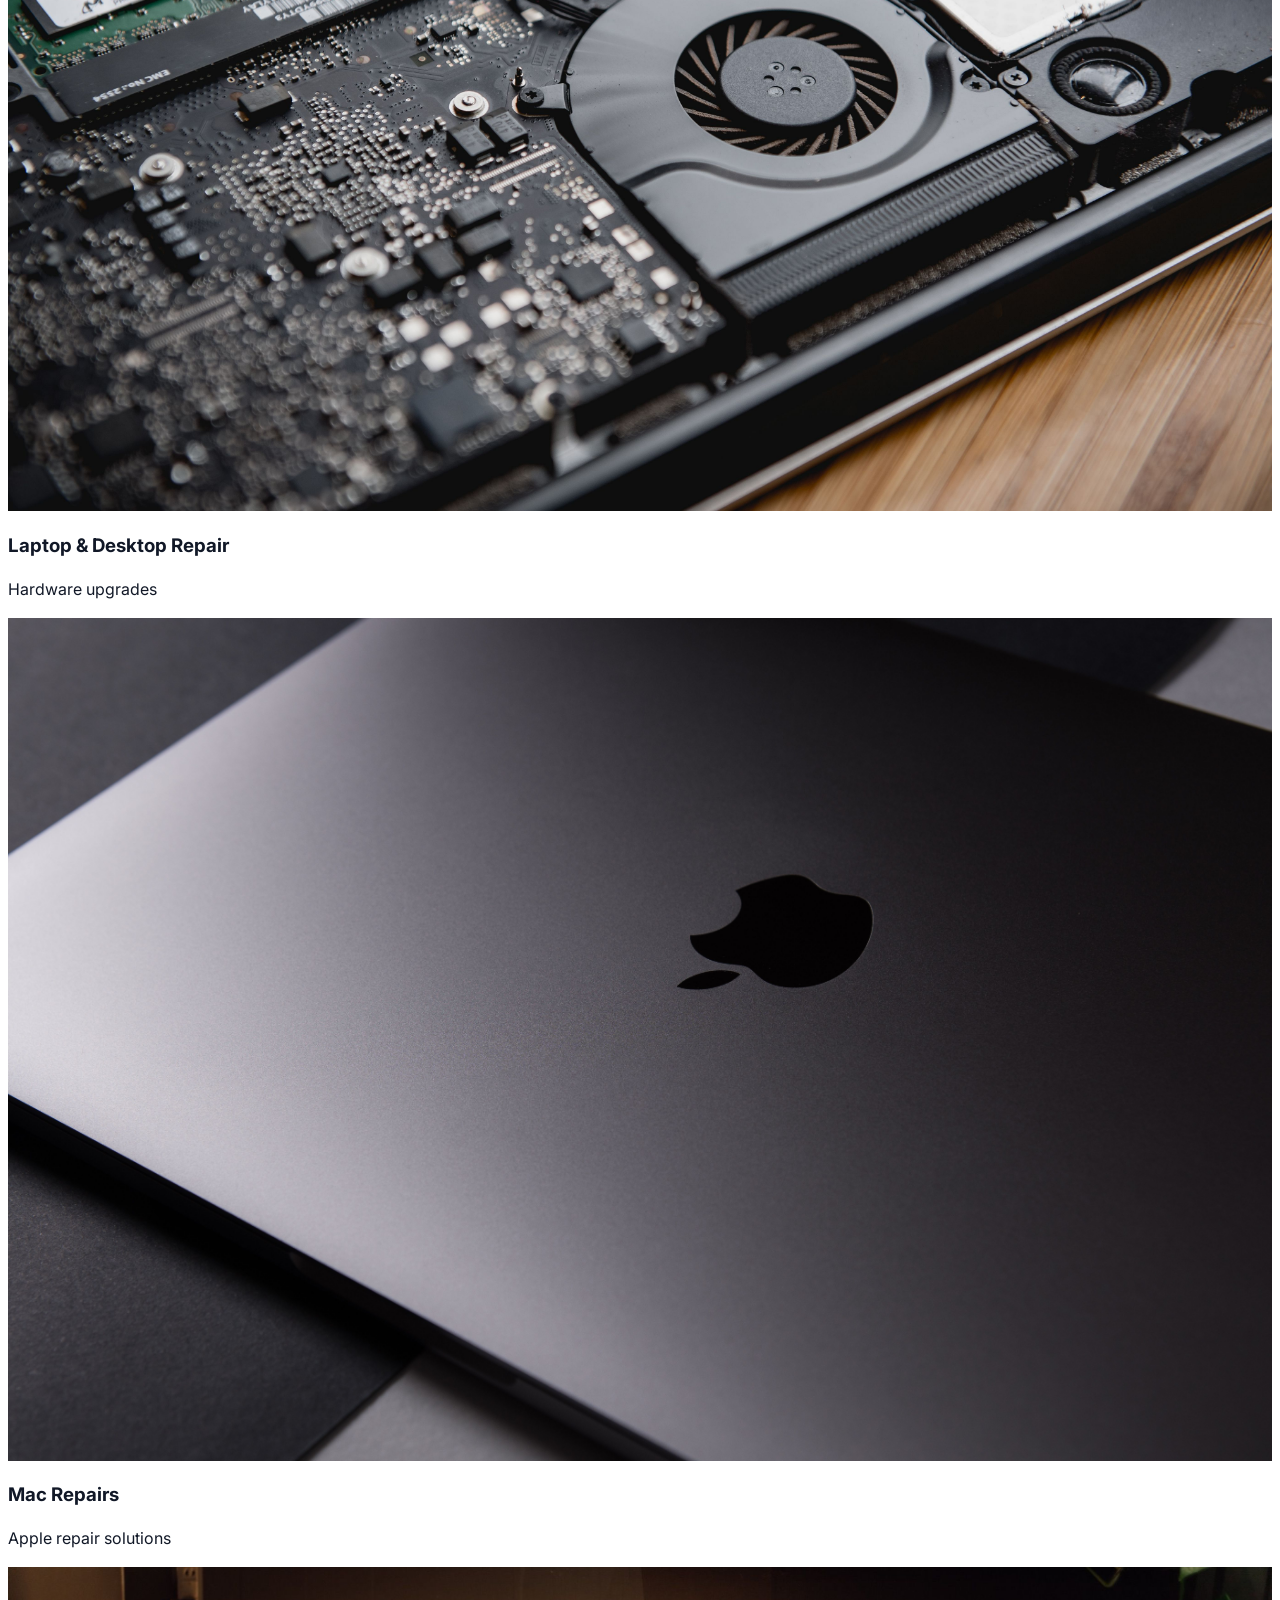
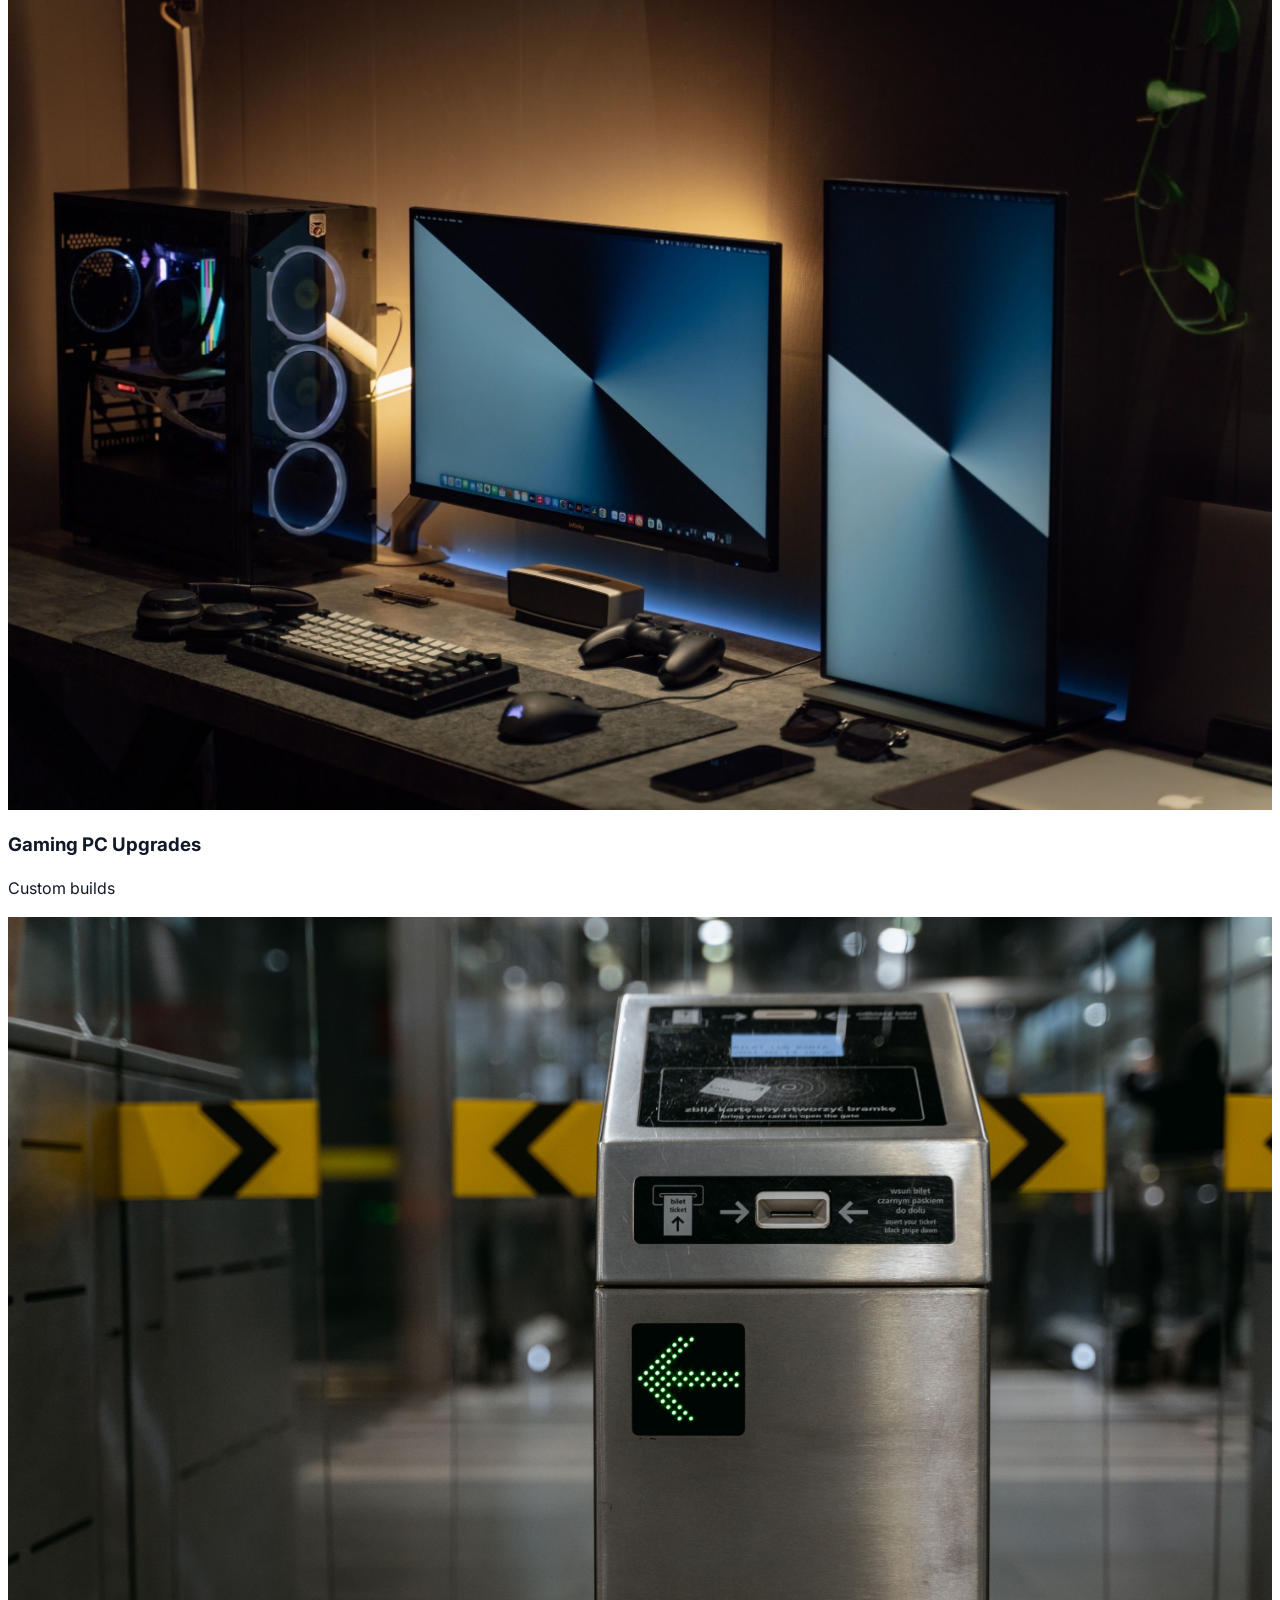
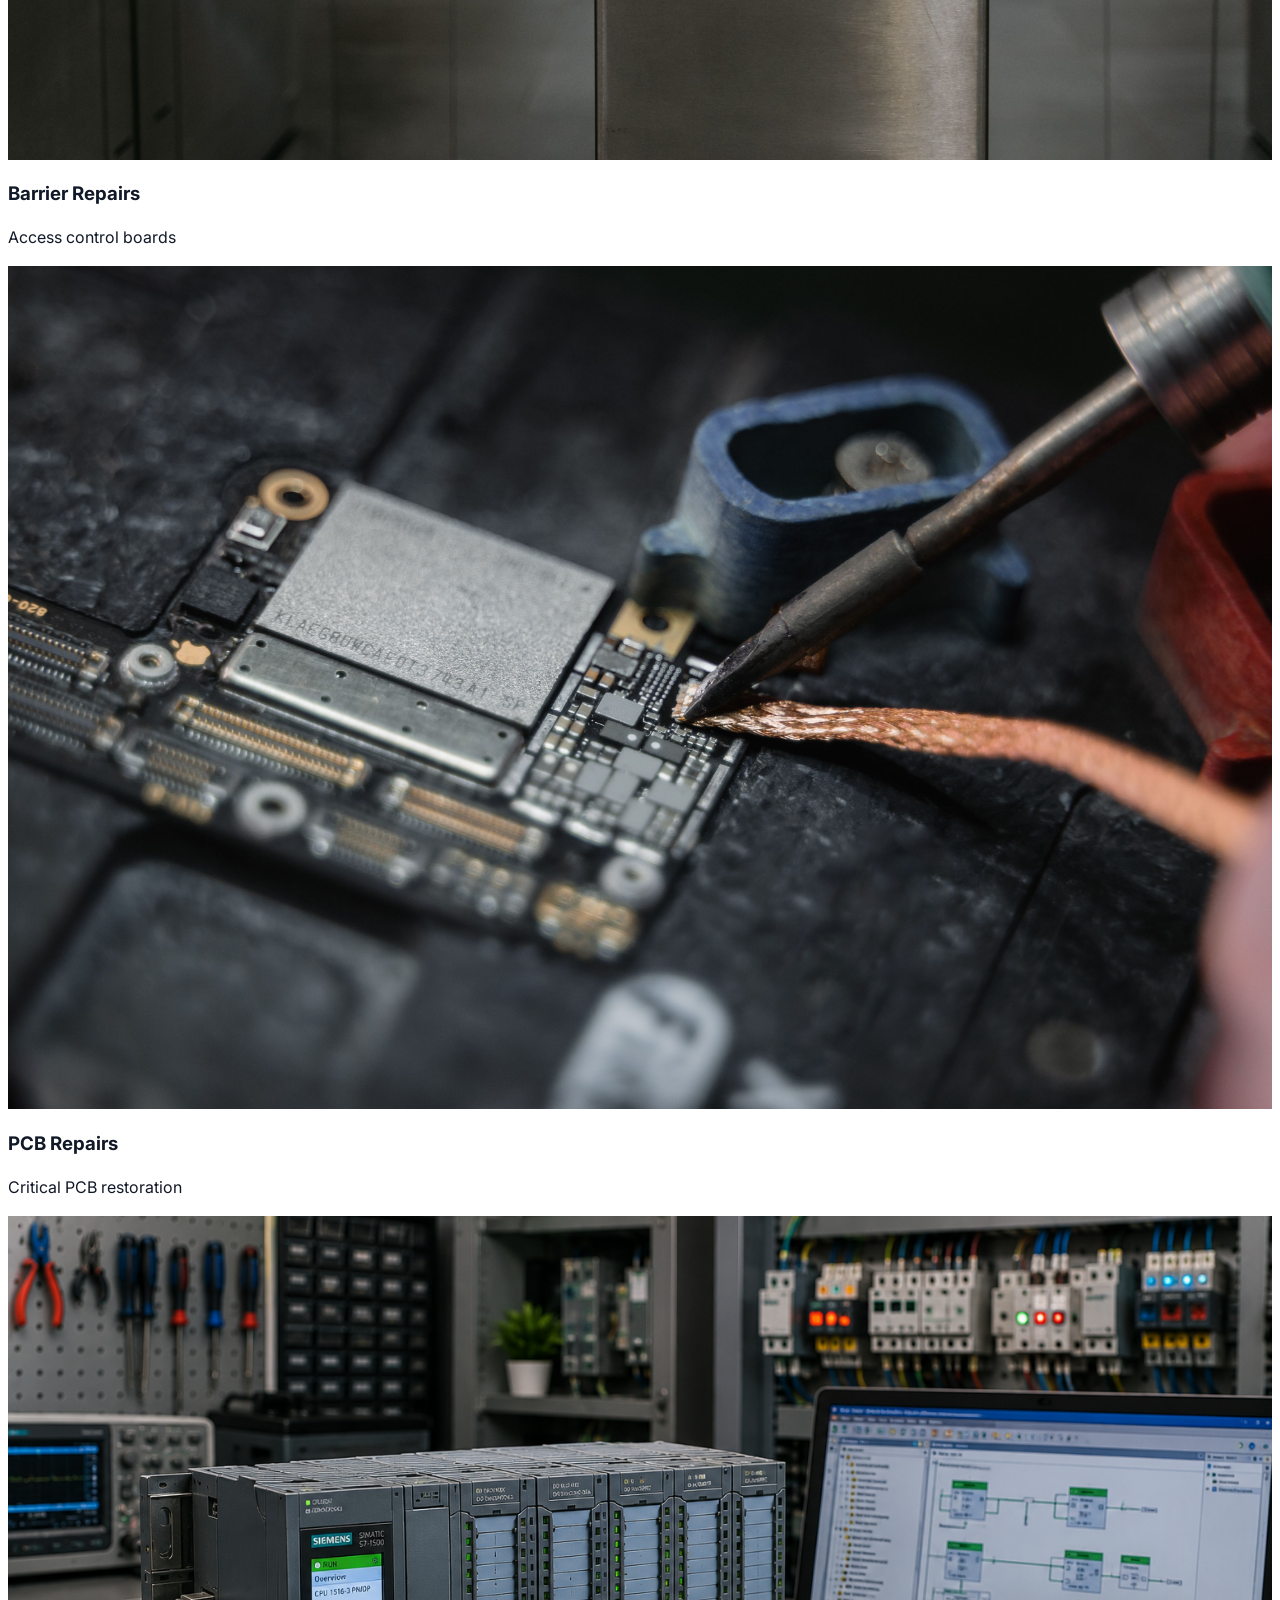
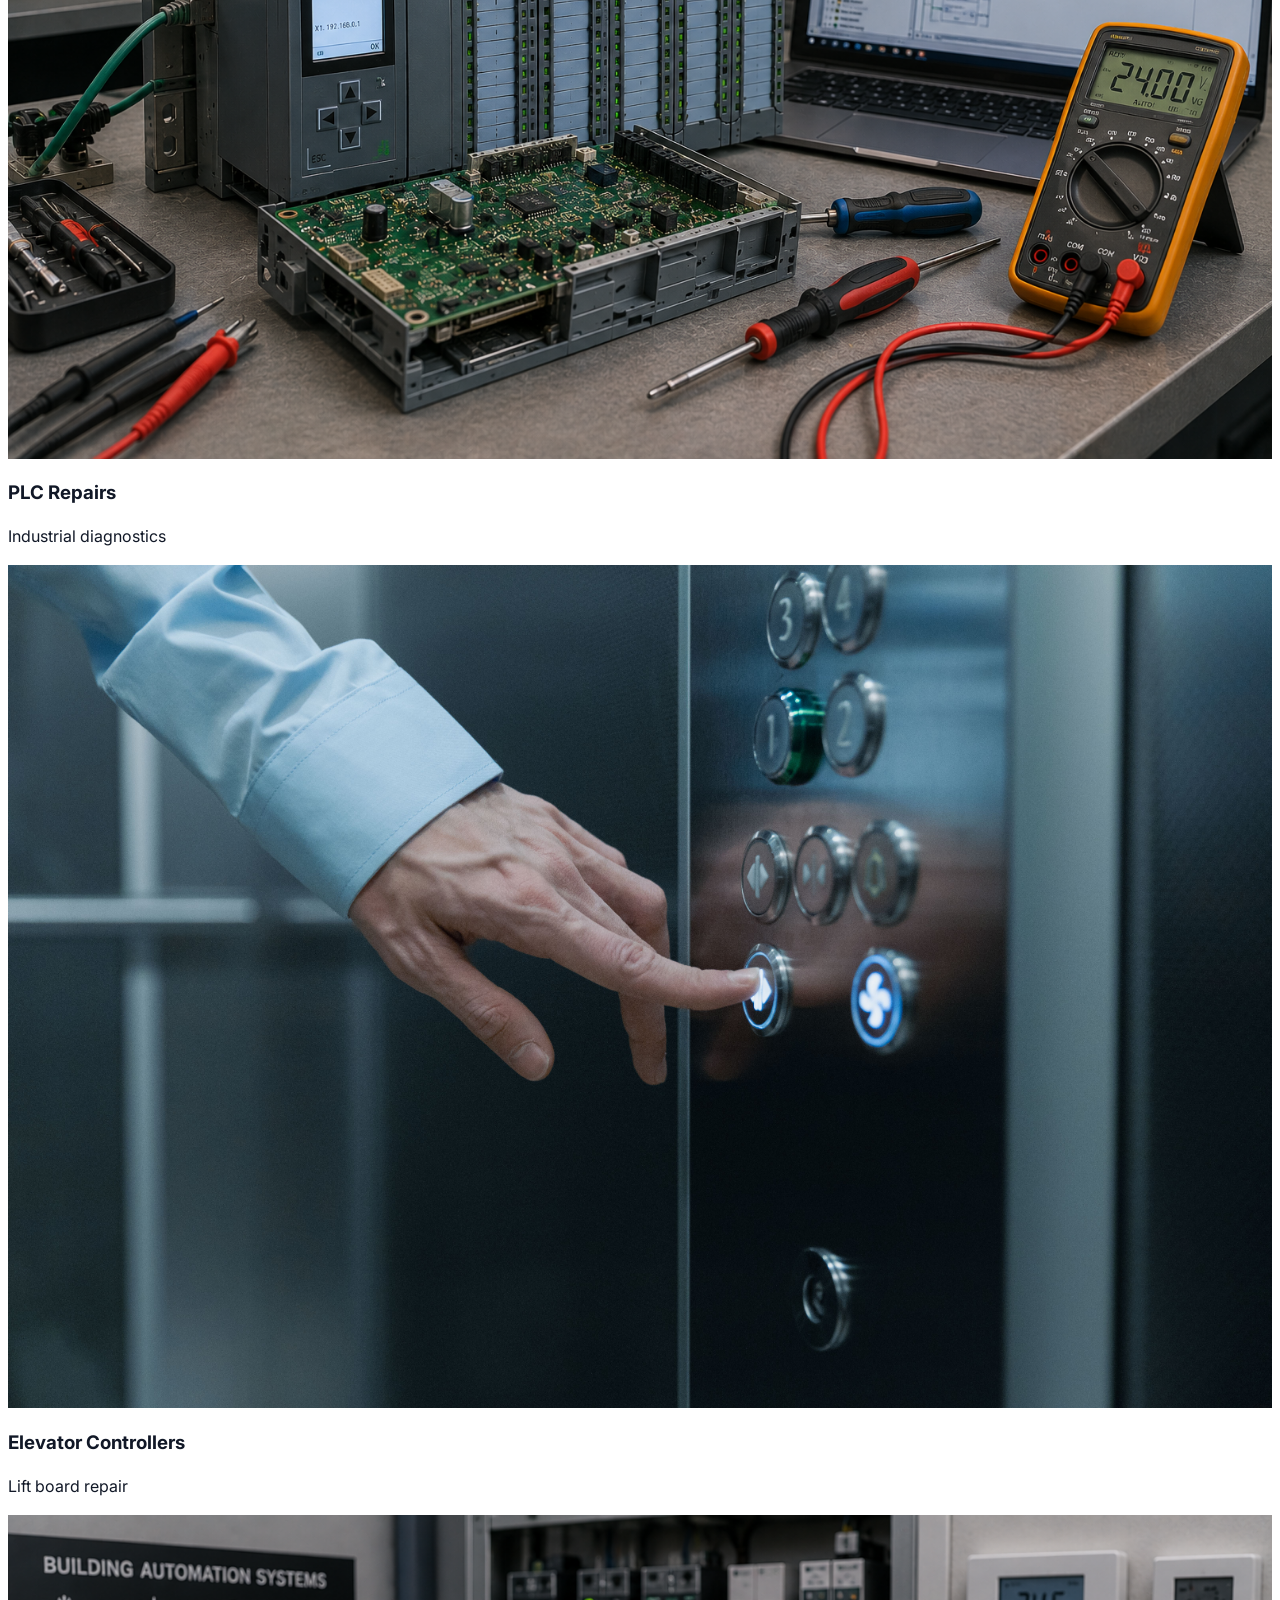
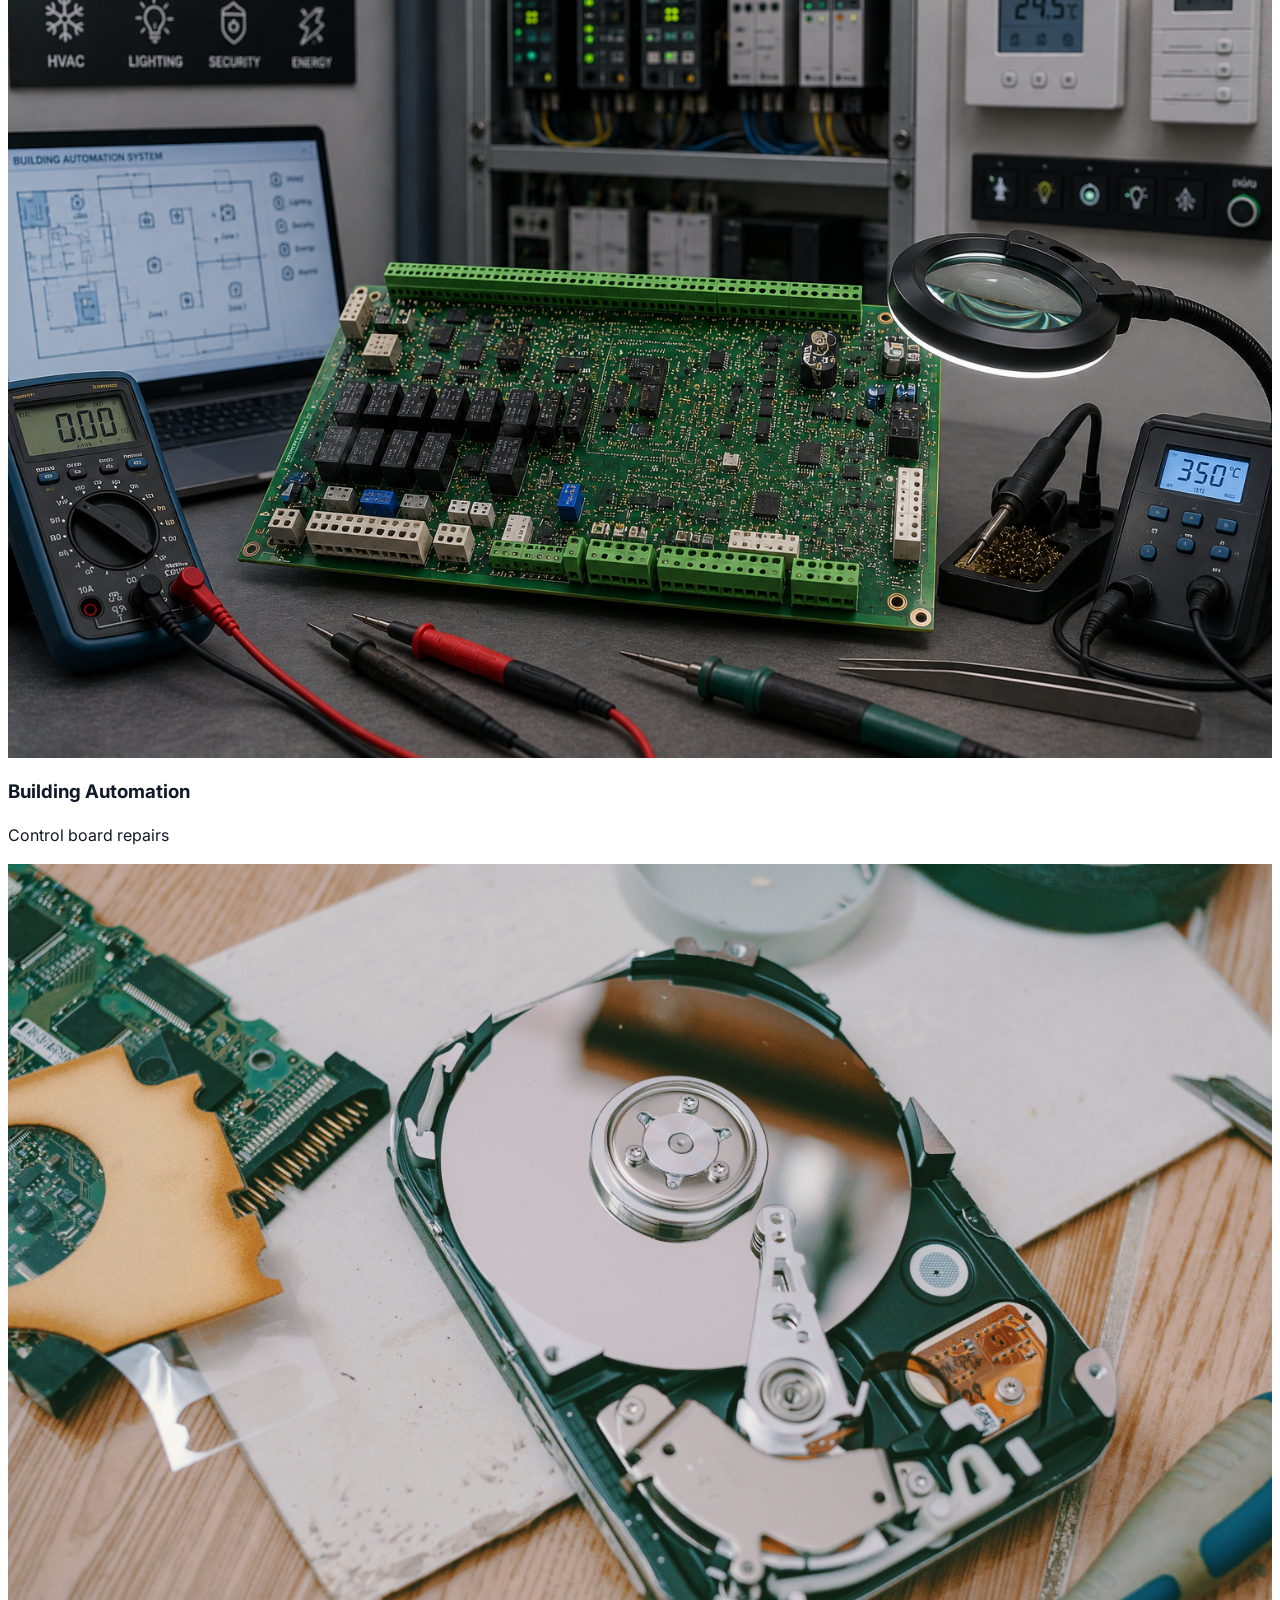
==== commit 623b80b8: "service added" ====
--- a/index.html
+++ b/index.html
@@ -466,7 +466,7 @@
     </div>
 
     <h3 class="text-2xl font-extrabold text-dark mb-4">
-        Barrier & Access Controller Repairs
+        Barrier, pedestrian access gates, Sliding Gates  
     </h3>
 
     <p class="text-slate-500 text-sm leading-relaxed mb-6">
@@ -485,7 +485,7 @@
     </div>
 
     <h3 class="text-2xl font-extrabold text-dark mb-4">
-        PCB Component Repairs
+        Printing Press PCB Repair & Service 
     </h3>
 
     <p class="text-slate-500 text-sm leading-relaxed mb-6">
@@ -585,6 +585,25 @@
 
     <p class="text-slate-500 text-sm leading-relaxed mb-6">
         Supply and distribution of electronic spare parts, PCB components, and specialized motherboards for industrial applications.
+    </p>
+
+    <a href="#" class="text-primary font-bold flex items-center gap-2 hover:gap-4 transition-all">
+        Explore Service <i class="fa-solid fa-arrow-right"></i>
+    </a>
+</div>
+<!-- Surgical Robotics Motherboards  Card -->
+<div class="bg-white rounded-[2rem] p-6 shadow-xl border border-slate-100 group hover:border-primary transition-all">
+    <div class="h-64 rounded-2xl overflow-hidden mb-6 bg-slate-100">
+        <img src="image/recovery2.jpg?auto=format&fit=crop&q=80&w=600"
+             class="w-full h-full object-cover group-hover:scale-105 transition-transform">
+    </div>
+
+    <h3 class="text-2xl font-extrabold text-dark mb-4">
+        Data Recovery Services
+    </h3>
+
+    <p class="text-slate-500 text-sm leading-relaxed mb-6">
+        Recover valuable files, photos, and business data from damaged hard drives, SSDs, USB drives, and memory cards.
     </p>
 
     <a href="#" class="text-primary font-bold flex items-center gap-2 hover:gap-4 transition-all">
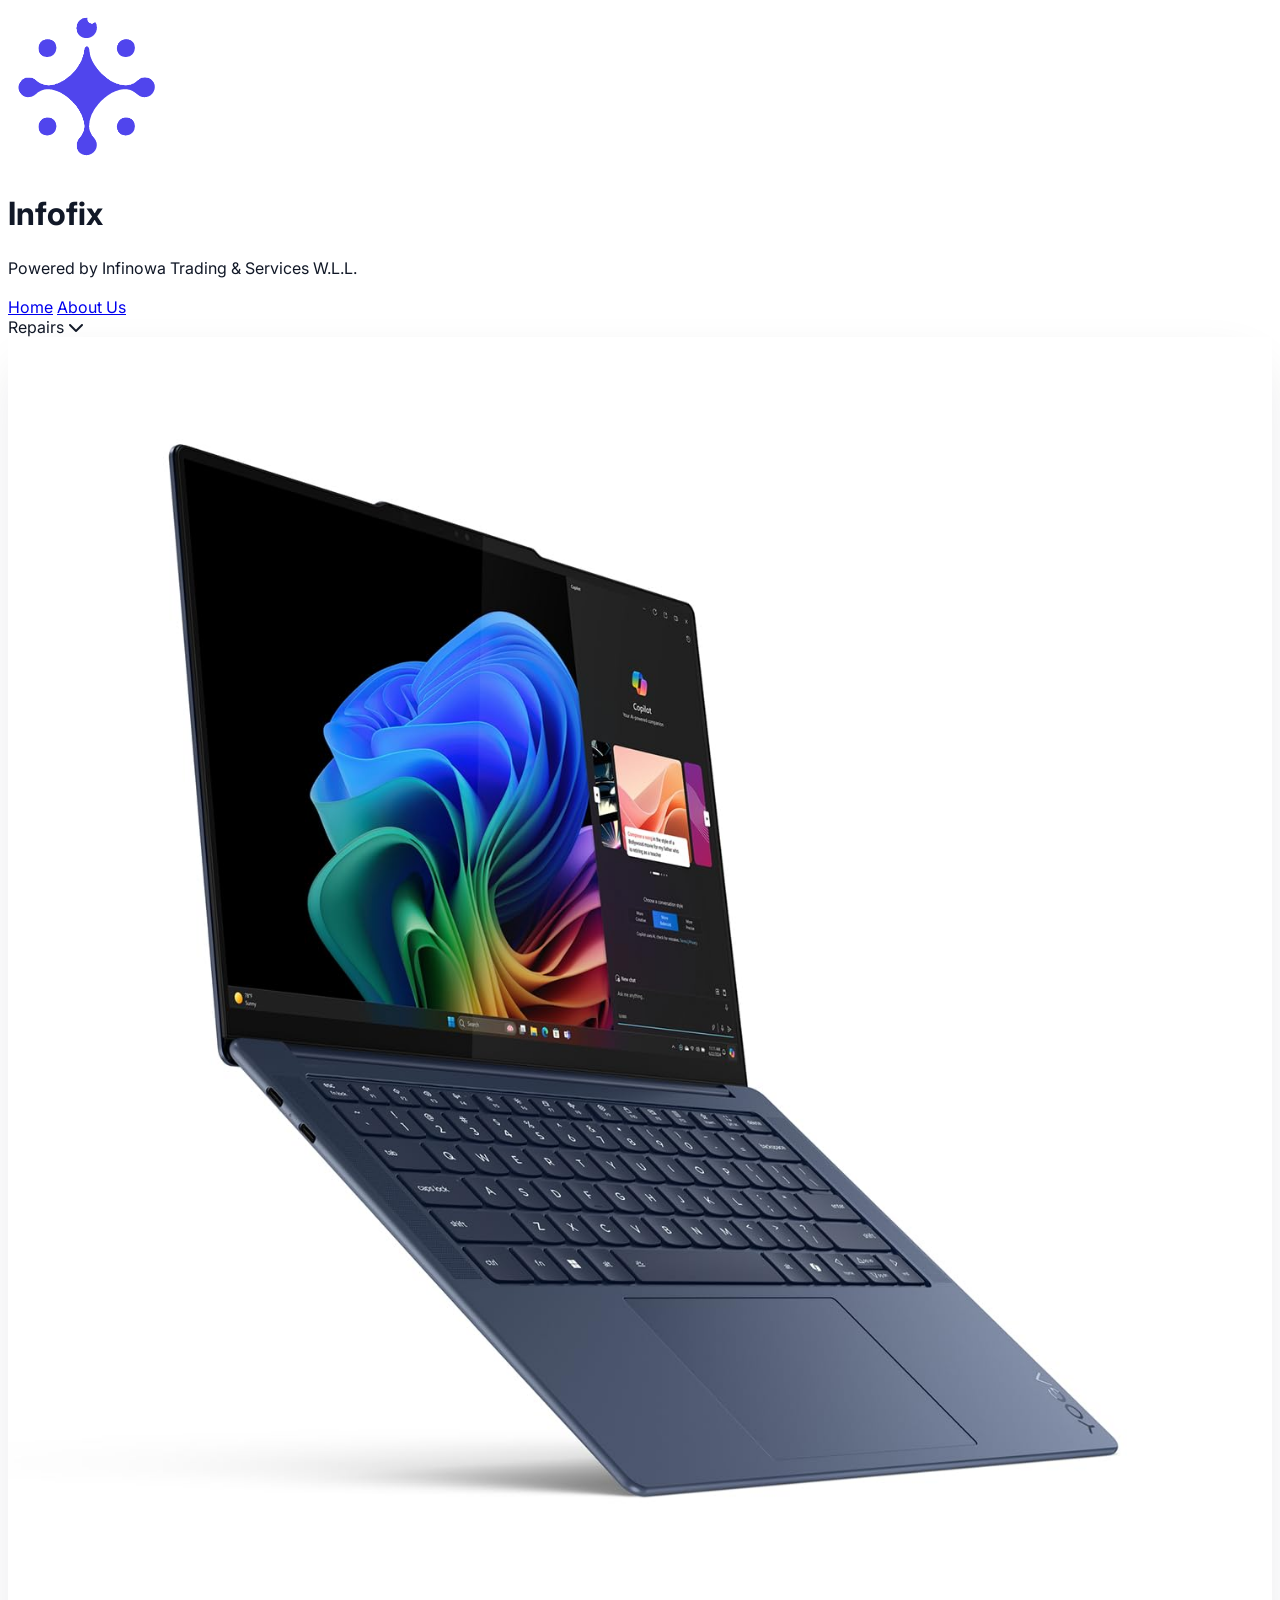
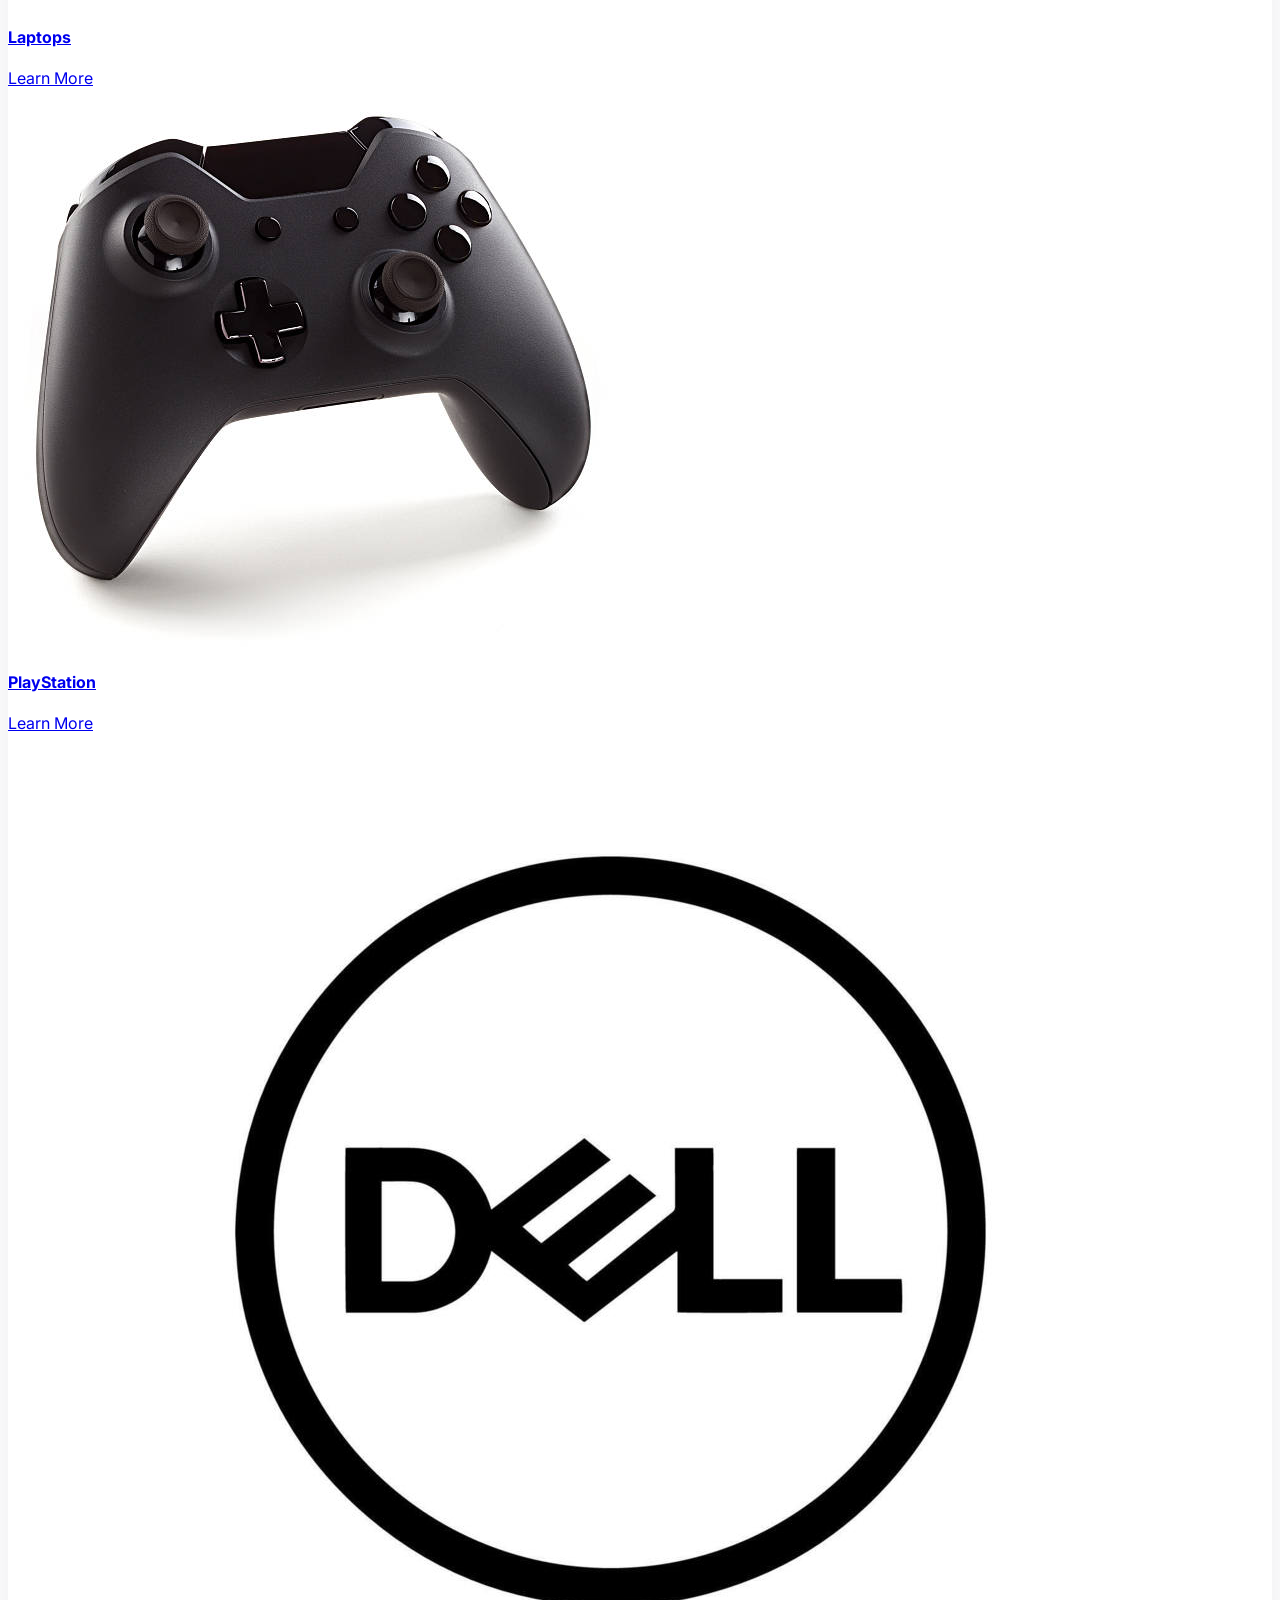
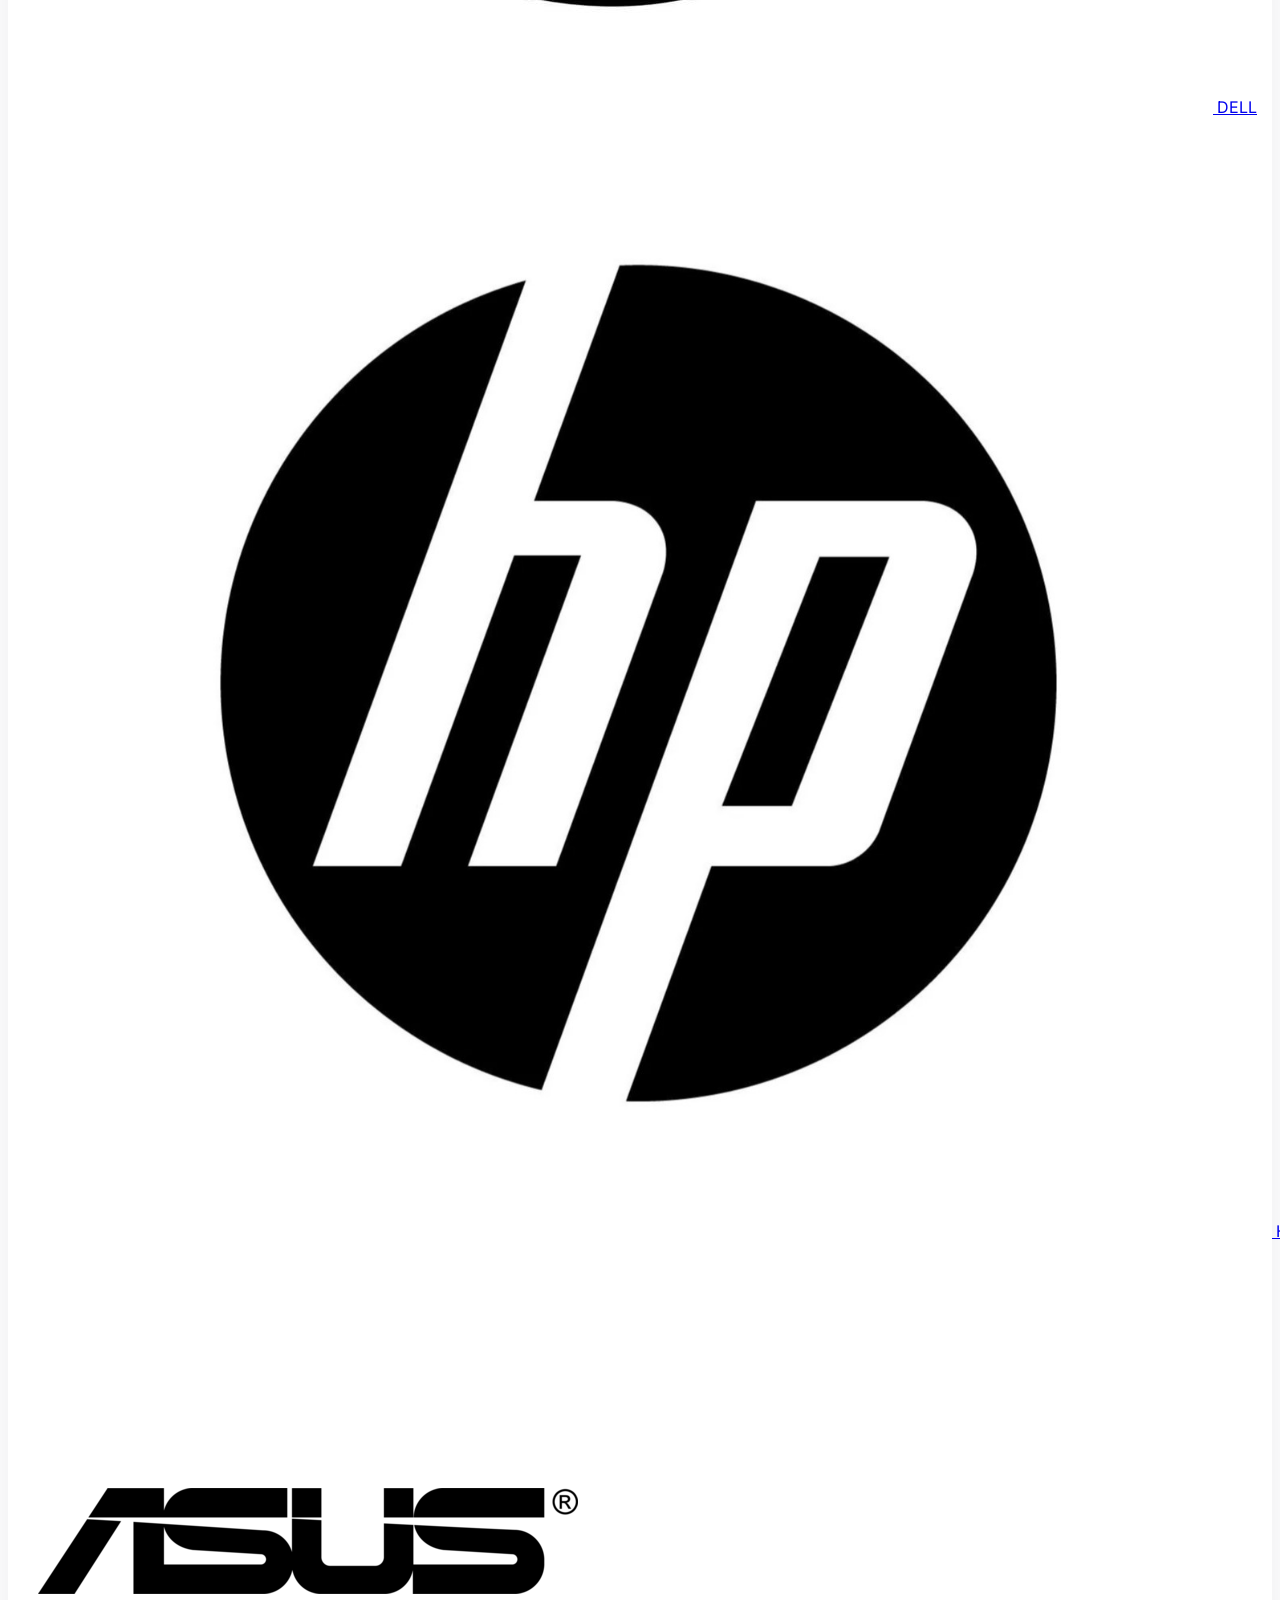
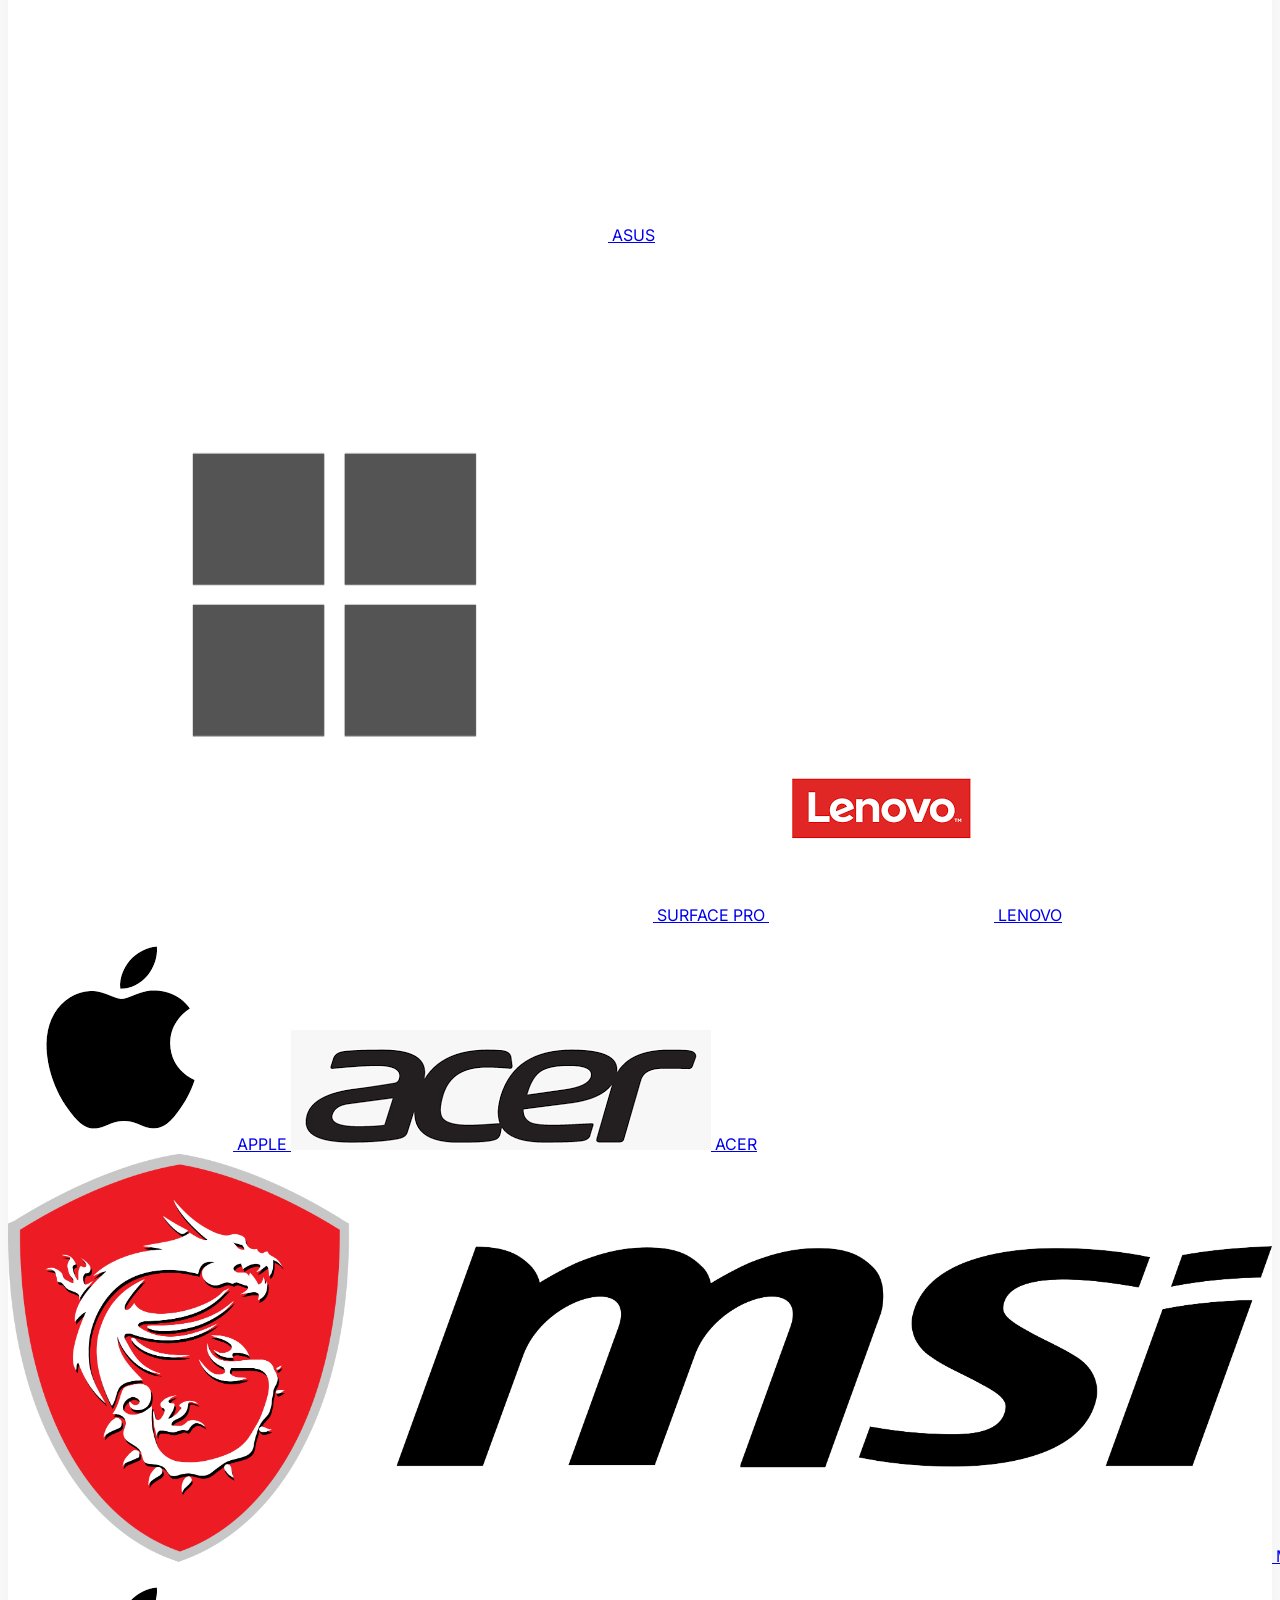
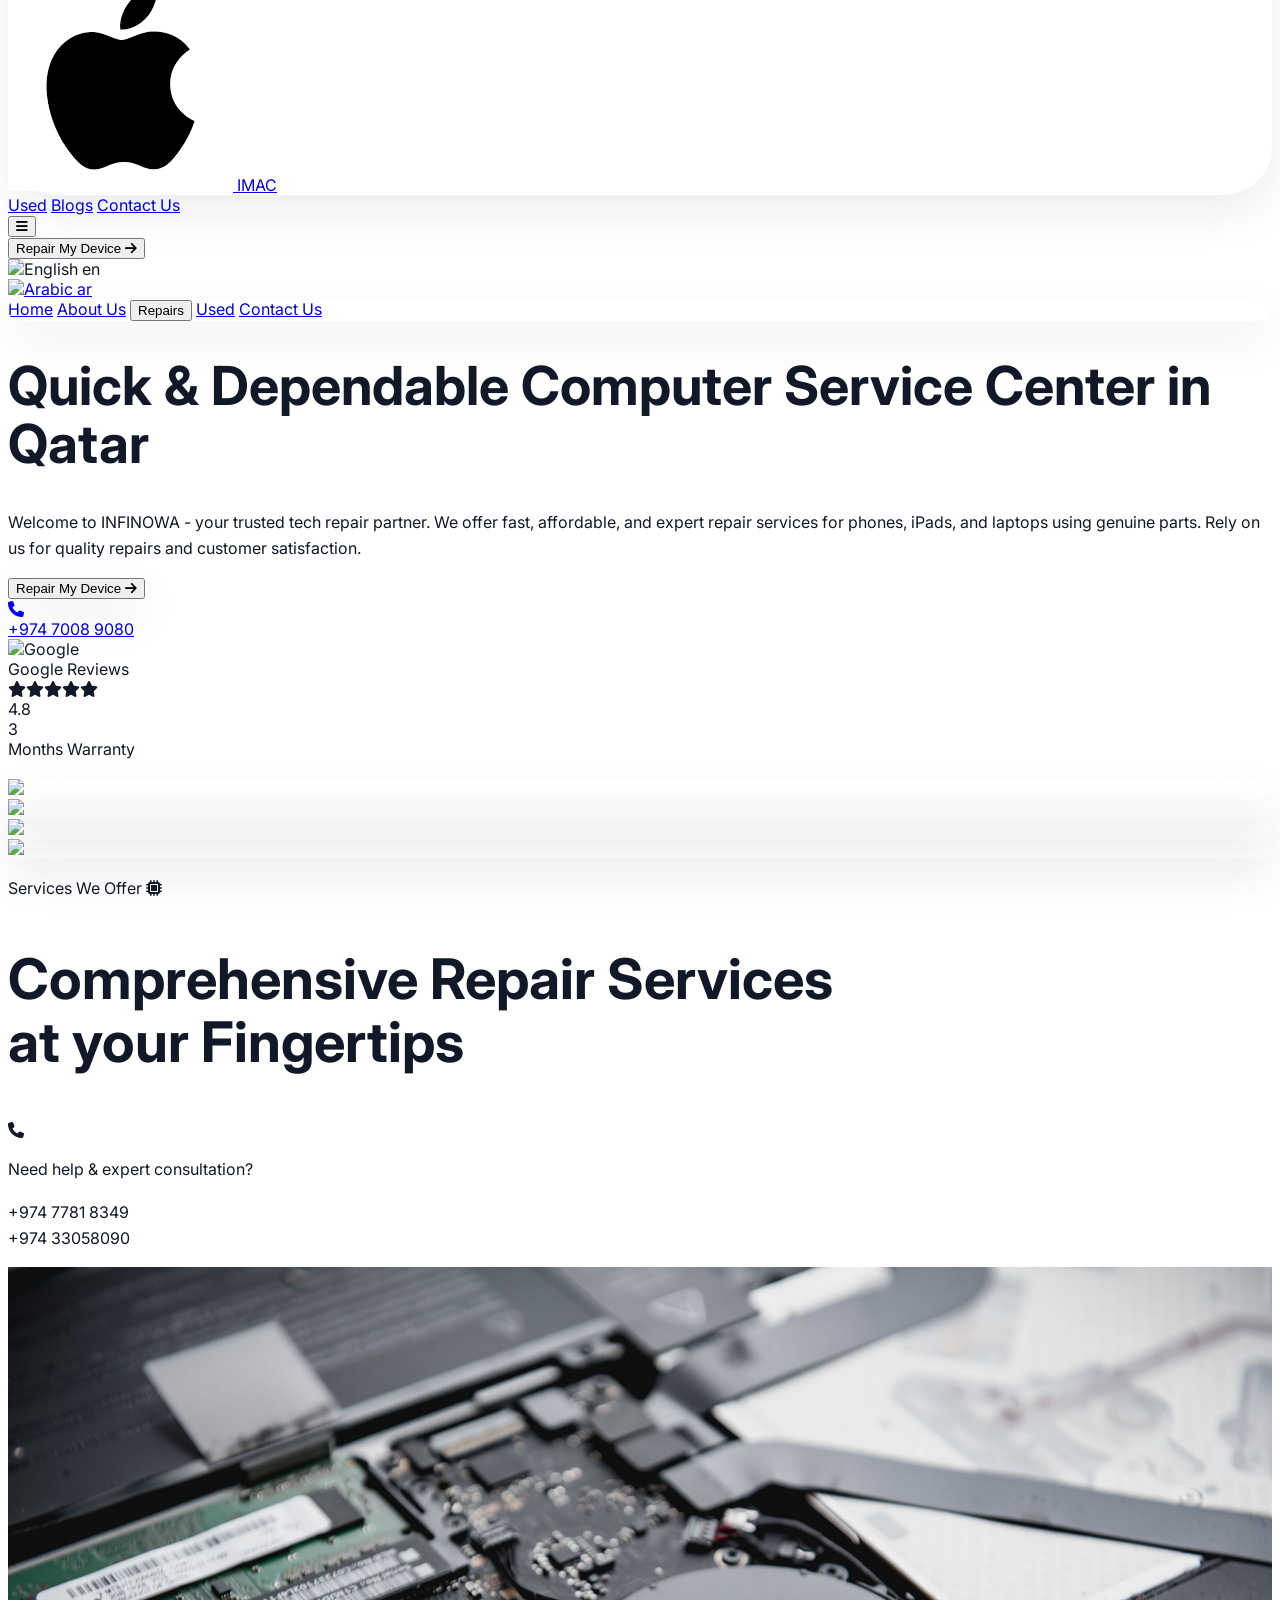
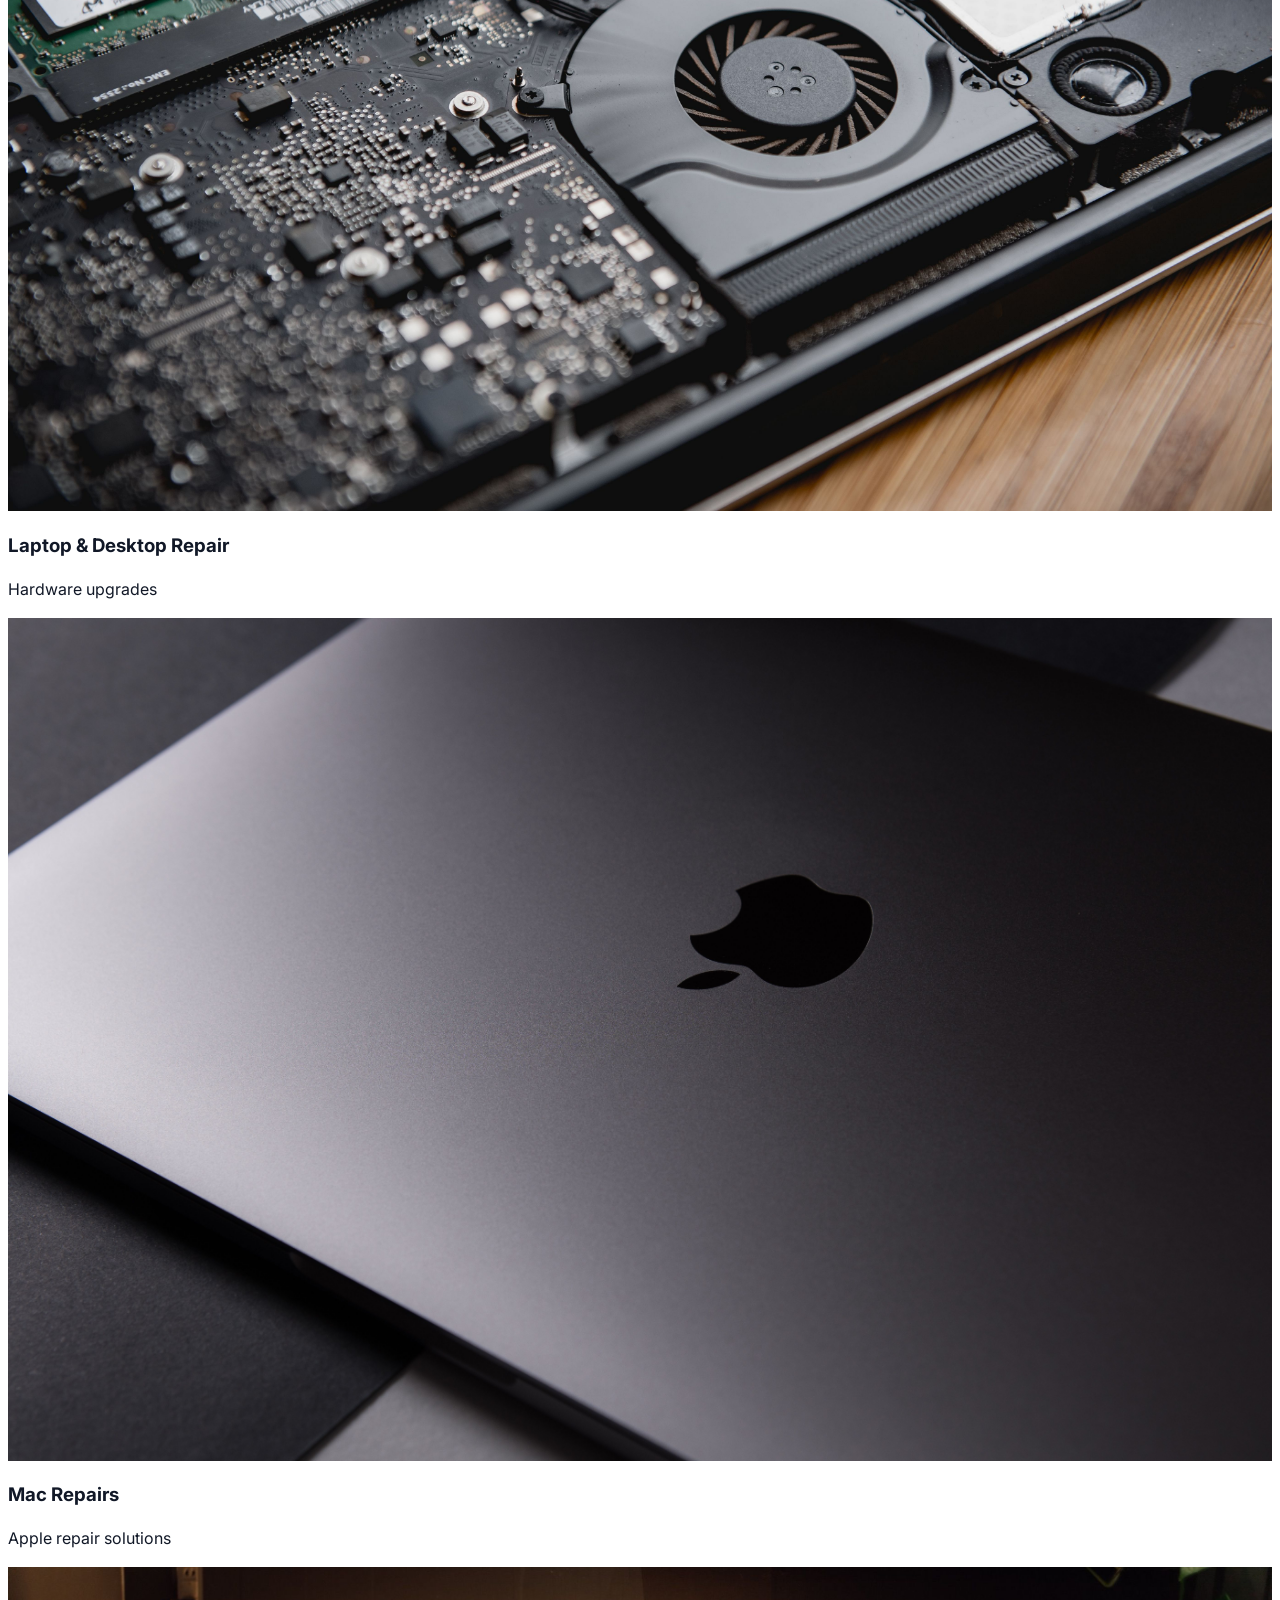
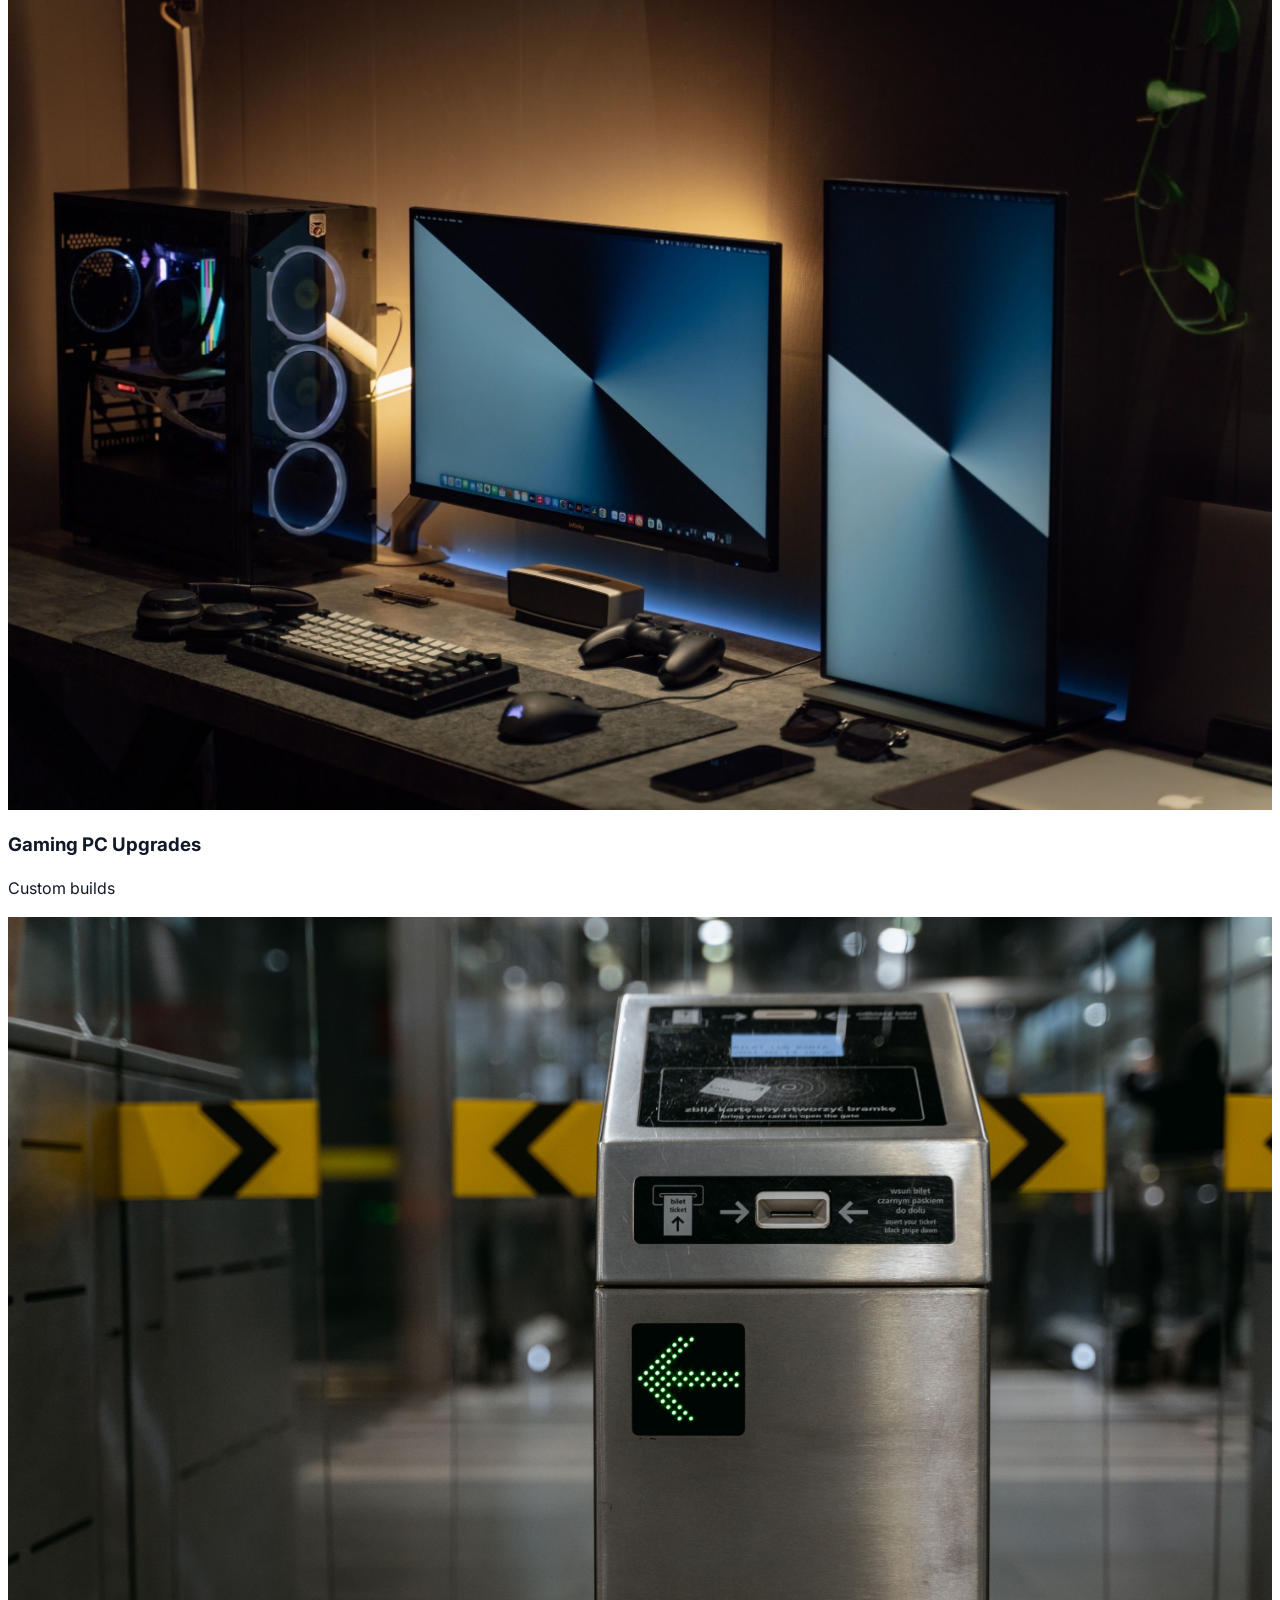
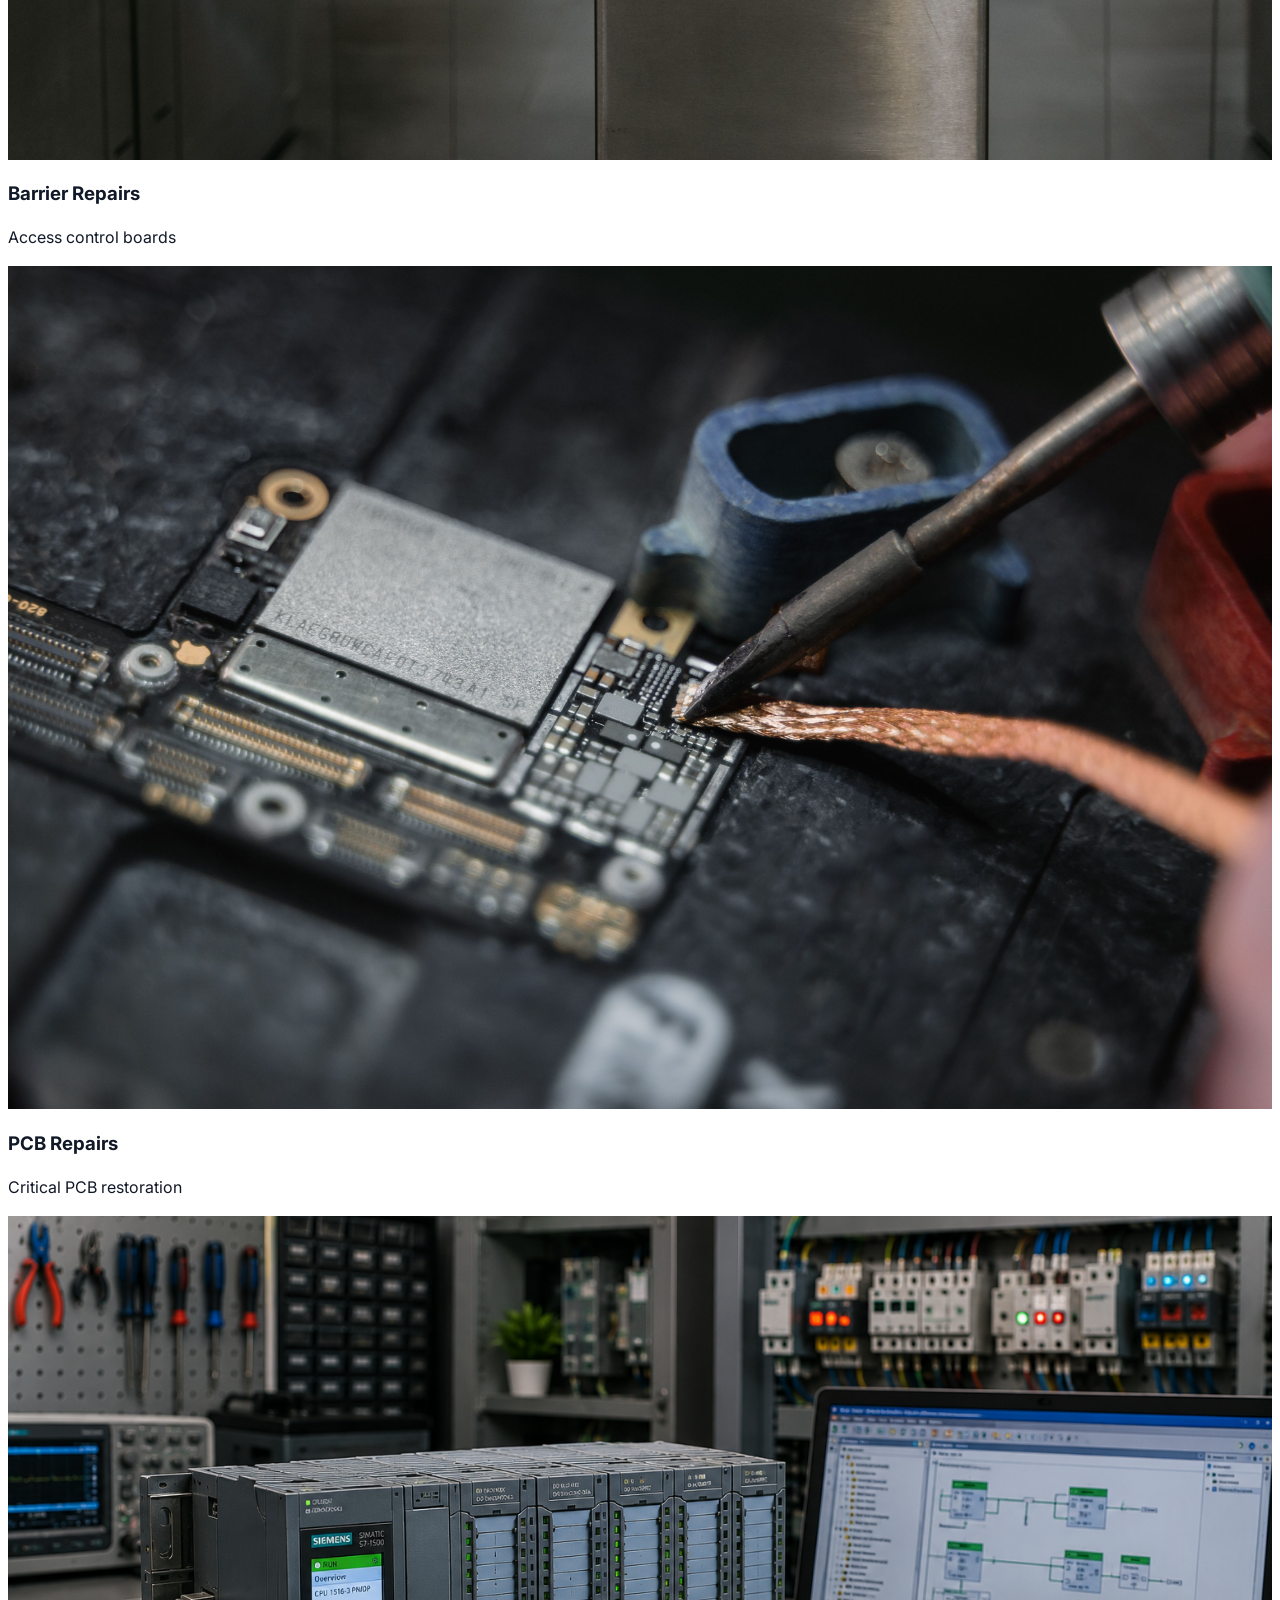
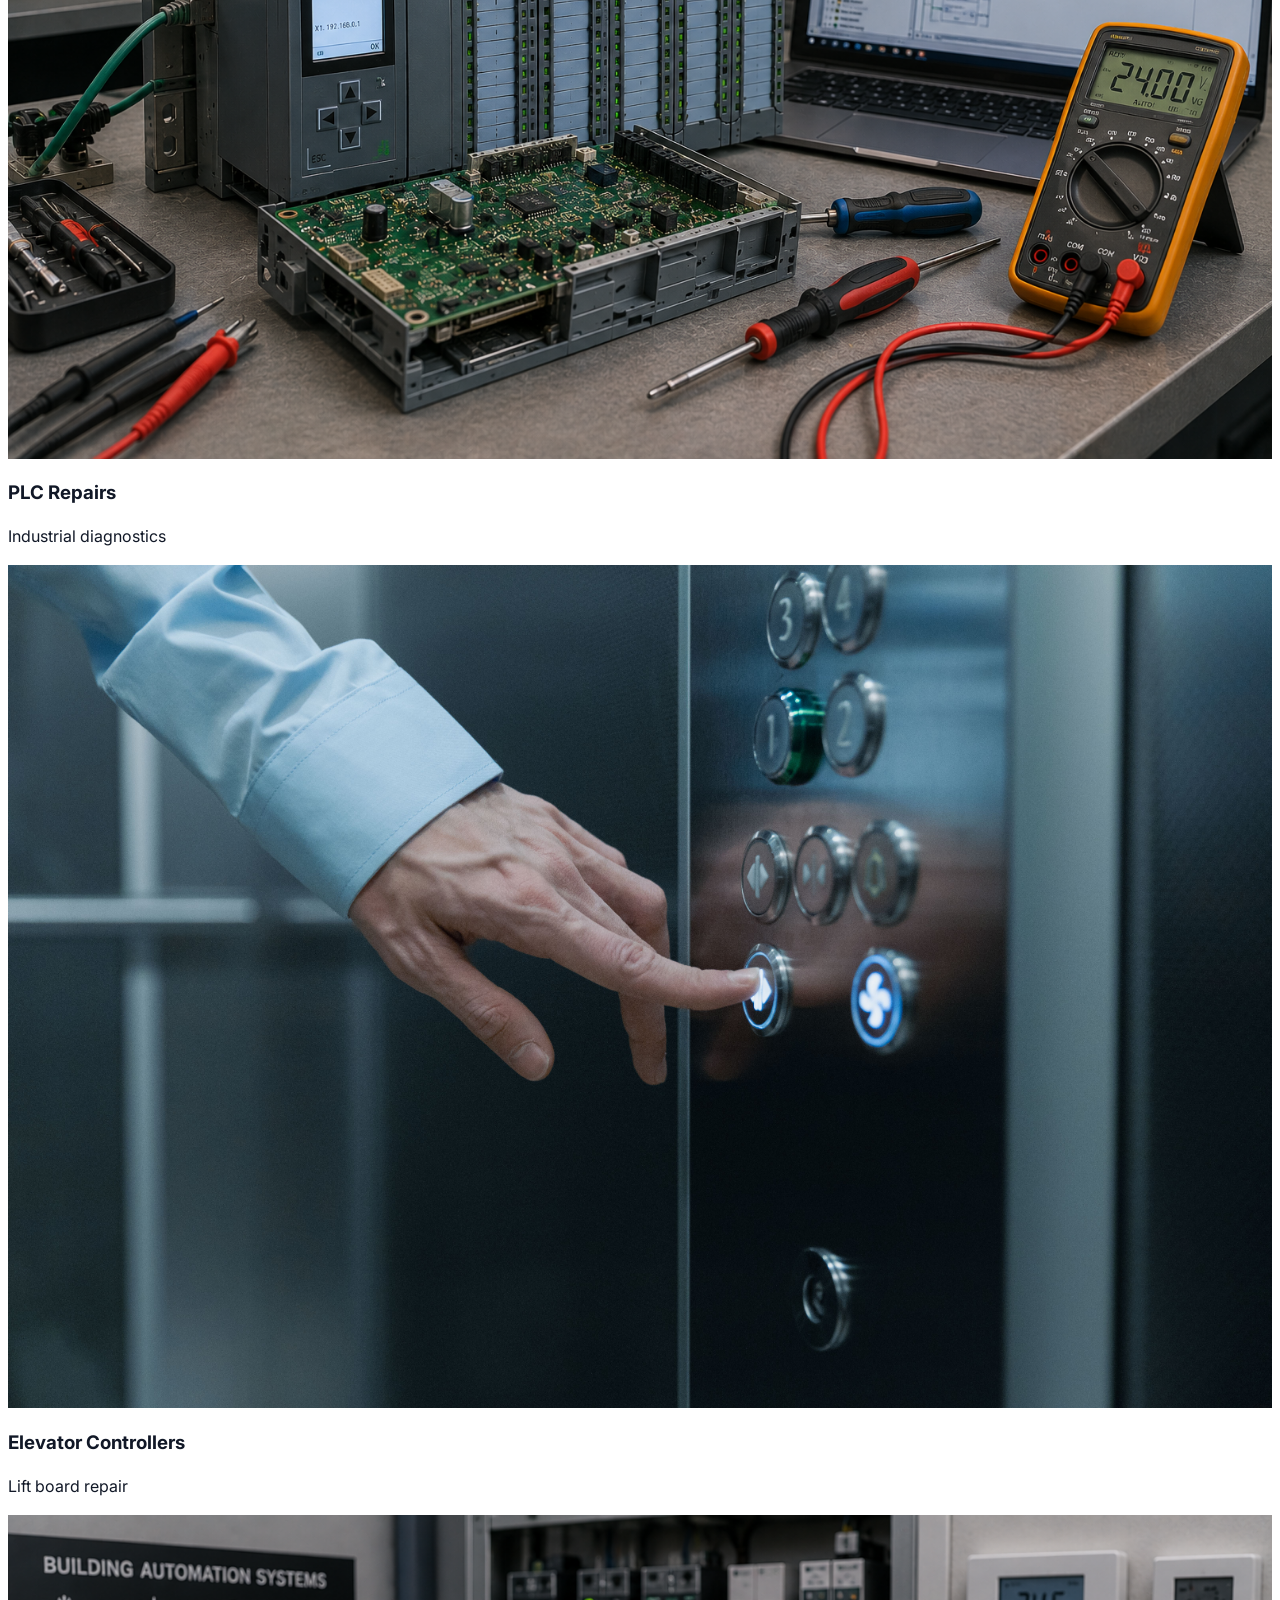
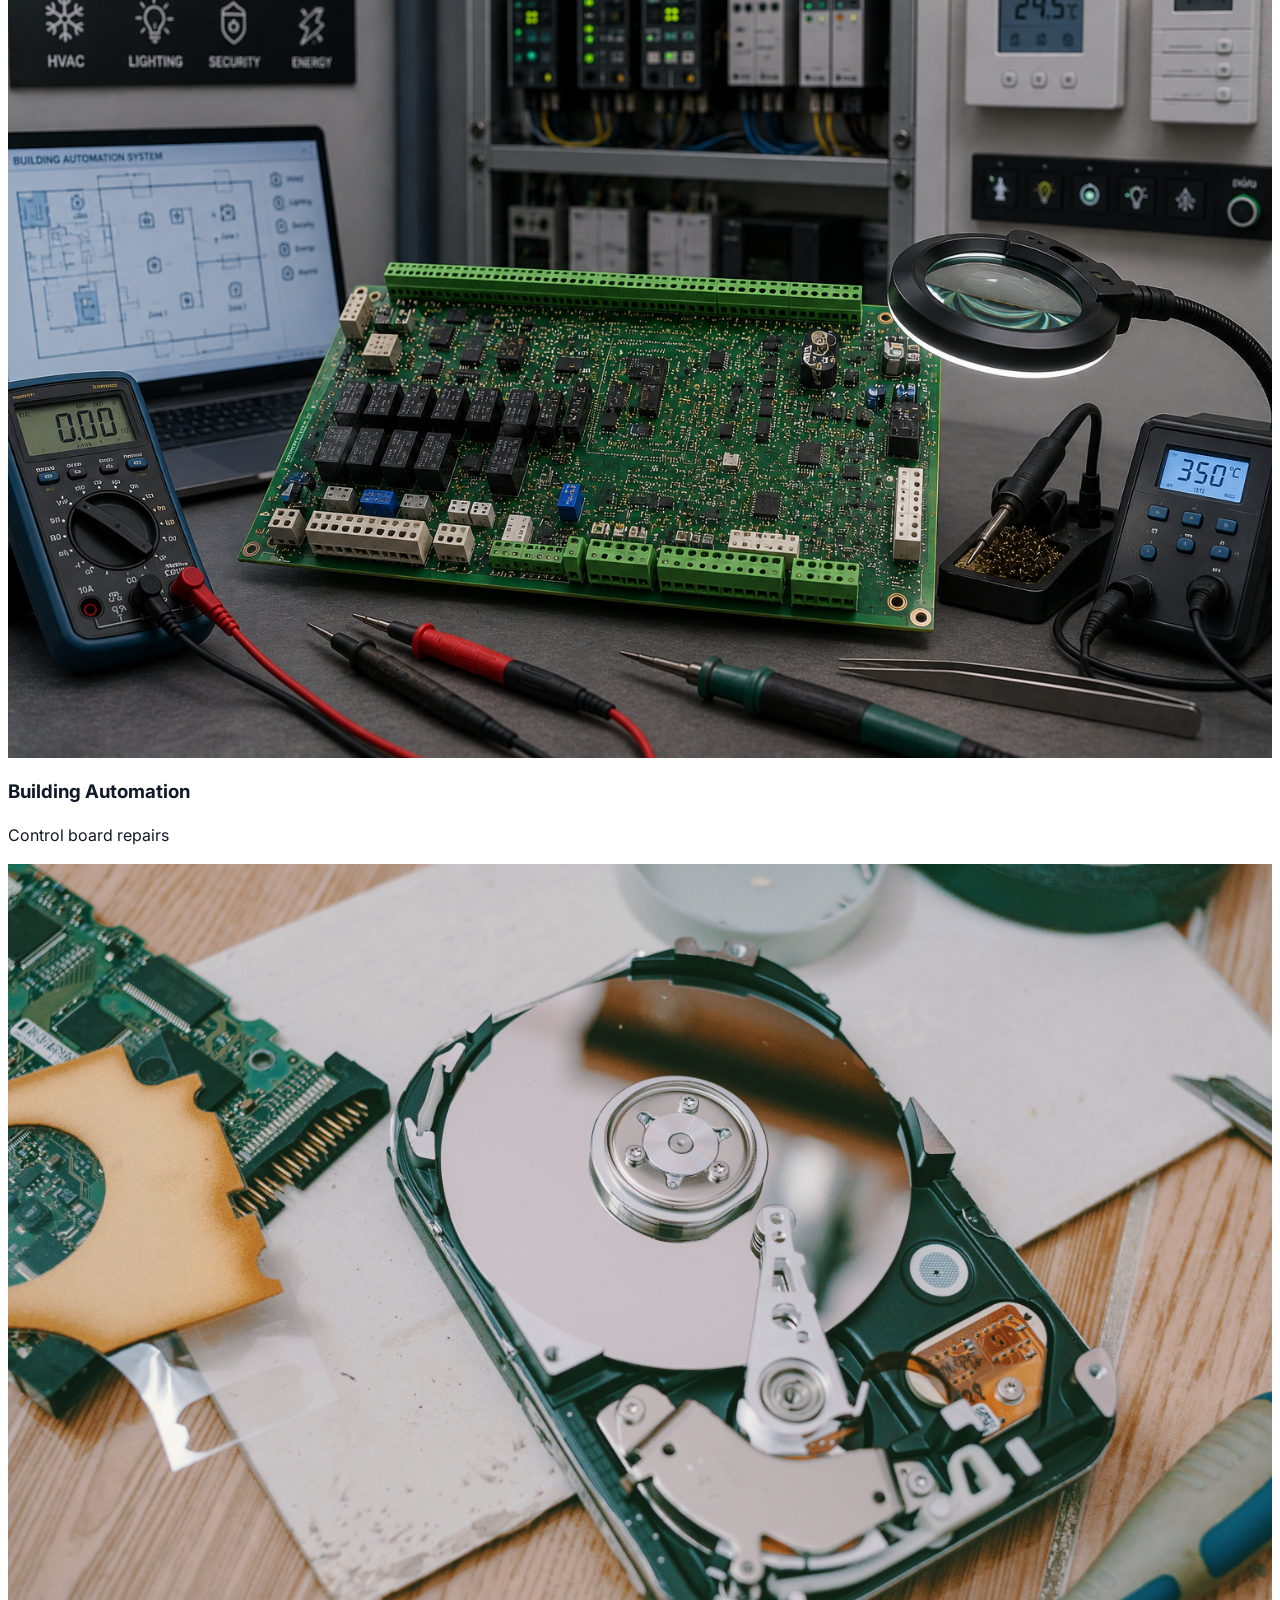
==== commit f36952be: "arabic and last sectioon changes before 1st deploy" ====
--- a/index.html
+++ b/index.html
@@ -90,9 +90,13 @@
                     <img src="https://flagcdn.com/w20/gb.png" alt="English" class="w-5 h-3 object-cover rounded-sm">
                     <span class="mt-1 text-dark">en</span>
                 </div>
-                <div class="flex flex-col items-center cursor-pointer opacity-40">
-                    <img src="https://flagcdn.com/w20/qa.png" alt="Arabic" class="w-5 h-3 object-cover rounded-sm">
-                    <span class="mt-1 text-dark">ar</span>
+        <a href="contactar.html" class="flex flex-col items-center cursor-pointer opacity-40 hover:opacity-100 transition-all">
+            <img src="https://flagcdn.com/w20/qa.png"
+             alt="Arabic"
+            class="w-5 h-3 object-cover rounded-sm">
+
+    <span class="mt-1 text-dark">ar</span>
+</a>
                 </div>
             </div>
         </div>
@@ -341,7 +345,7 @@
       Comprehensive Repair Solutions
     </h2>
     <p class="text-slate-500 mt-3 max-w-2xl mx-auto text-lg">
-      Trusted repair expertise for homes, businesses, and industrial environments.
+      Precision computer, motherboard engineering and comprehensive repair maintenance services  
     </p>
   </div>
 
@@ -580,7 +584,7 @@
     </div>
 
     <h3 class="text-2xl font-extrabold text-dark mb-4">
-        Electronic Spare Parts & PCB Distribution
+        Computer spares & SMD components sales
     </h3>
 
     <p class="text-slate-500 text-sm leading-relaxed mb-6">
@@ -592,6 +596,25 @@
     </a>
 </div>
 <!-- Surgical Robotics Motherboards  Card -->
+<div class="bg-white rounded-[2rem] p-6 shadow-xl border border-slate-100 group hover:border-primary transition-all">
+    <div class="h-64 rounded-2xl overflow-hidden mb-6 bg-slate-100">
+        <img src="image/surgical.png?auto=format&fit=crop&q=80&w=600"
+             class="w-full h-full object-cover group-hover:scale-105 transition-transform">
+    </div>
+
+    <h3 class="text-2xl font-extrabold text-dark mb-4">
+        Surgical Robotics Motherboards 
+    </h3>
+
+    <p class="text-slate-500 text-sm leading-relaxed mb-6">
+        Professional diagnostics, component-level repairs, and restoration of surgical robotics motherboards for reliable medical equipment performance.
+    </p>
+
+    <a href="#" class="text-primary font-bold flex items-center gap-2 hover:gap-4 transition-all">
+        Explore Service <i class="fa-solid fa-arrow-right"></i>
+    </a>
+</div>
+<!-- Industrial IoT controller & Embedded PC Boards  Card -->
 <div class="bg-white rounded-[2rem] p-6 shadow-xl border border-slate-100 group hover:border-primary transition-all">
     <div class="h-64 rounded-2xl overflow-hidden mb-6 bg-slate-100">
         <img src="image/recovery2.jpg?auto=format&fit=crop&q=80&w=600"
@@ -599,11 +622,11 @@
     </div>
 
     <h3 class="text-2xl font-extrabold text-dark mb-4">
-        Data Recovery Services
+        Industrial IoT controller & Embedded PC Boards 
     </h3>
 
     <p class="text-slate-500 text-sm leading-relaxed mb-6">
-        Recover valuable files, photos, and business data from damaged hard drives, SSDs, USB drives, and memory cards.
+        Component-level repair and diagnostics for Industrial IoT controllers, embedded PC boards, and industrial computing hardware.
     </p>
 
     <a href="#" class="text-primary font-bold flex items-center gap-2 hover:gap-4 transition-all">
